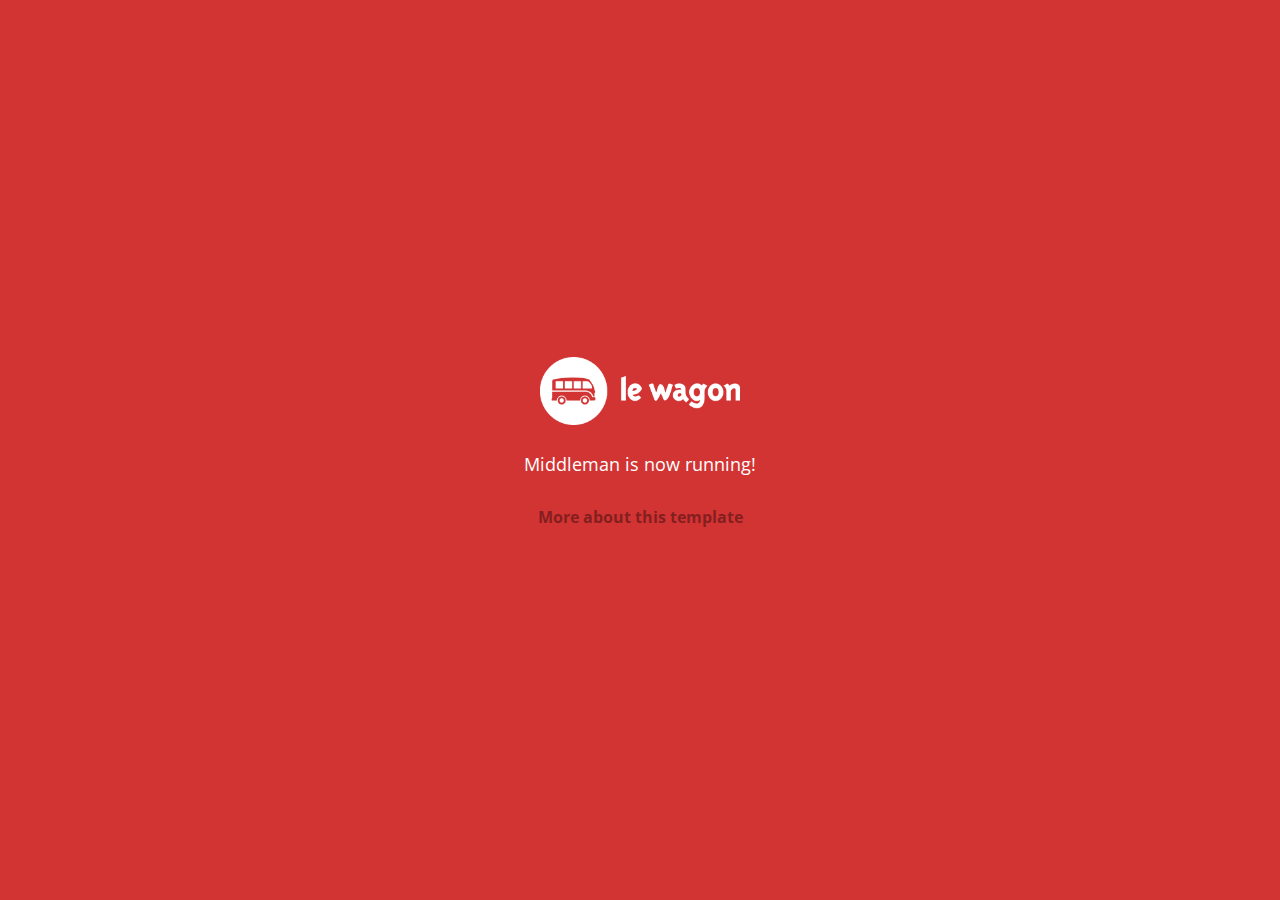
==== index.html @ 6e10e958 "Automated commit at 2018-04-30 09:34:14 UTC by middleman-deploy 2.0.0-alpha" ====
<!doctype html>
<html>
  <head>
    <meta charset="utf-8">
    <meta http-equiv="x-ua-compatible" content="ie=edge">
    <meta name="viewport"
          content="width=device-width, initial-scale=1, shrink-to-fit=no">
    <!-- Use the title from a page's frontmatter if it has one -->
    <title>Le Wagon - Middleman</title>
    <link href="stylesheets/application-3c48b980.css" rel="stylesheet" />
    <script src="javascripts/application-93de88c9.js"></script>
    <link href="images/favicon-f15af148.png" rel="icon" type="image/png" />
  </head>
  <body>
    <div id="home">
  <div class="home-content">
    <img src="images/logo-acc9c0ec.png" width="200" alt="Logo" />
    <p>
      Middleman is now running!
    </p>
    <p class="about">
      <a href="about.html">More about this template</a>
    </p>
  </div>
</div>

  </body>
</html>
---- stylesheets/application-3c48b980.css ----
@import url("https://fonts.googleapis.com/css?family=Open+Sans:400,300,700|Raleway:400,100,300,700,500");/*!
 * Bootstrap v3.3.7 (http://getbootstrap.com)
 * Copyright 2011-2016 Twitter, Inc.
 * Licensed under MIT (https://github.com/twbs/bootstrap/blob/master/LICENSE)
 *//*! normalize.css v3.0.3 | MIT License | github.com/necolas/normalize.css */html{font-family:sans-serif;-ms-text-size-adjust:100%;-webkit-text-size-adjust:100%}body{margin:0}article,aside,details,figcaption,figure,footer,header,hgroup,main,menu,nav,section,summary{display:block}audio,canvas,progress,video{display:inline-block;vertical-align:baseline}audio:not([controls]){display:none;height:0}[hidden],template{display:none}a{background-color:transparent}a:active,a:hover{outline:0}abbr[title]{border-bottom:1px dotted}b,strong{font-weight:bold}dfn{font-style:italic}h1{font-size:2em;margin:0.67em 0}mark{background:#ff0;color:#000}small{font-size:80%}sub,sup{font-size:75%;line-height:0;position:relative;vertical-align:baseline}sup{top:-0.5em}sub{bottom:-0.25em}img{border:0}svg:not(:root){overflow:hidden}figure{margin:1em 40px}hr{-webkit-box-sizing:content-box;box-sizing:content-box;height:0}pre{overflow:auto}code,kbd,pre,samp{font-family:monospace, monospace;font-size:1em}button,input,optgroup,select,textarea{color:inherit;font:inherit;margin:0}button{overflow:visible}button,select{text-transform:none}button,html input[type="button"],input[type="reset"],input[type="submit"]{-webkit-appearance:button;cursor:pointer}button[disabled],html input[disabled]{cursor:default}button::-moz-focus-inner,input::-moz-focus-inner{border:0;padding:0}input{line-height:normal}input[type="checkbox"],input[type="radio"]{-webkit-box-sizing:border-box;box-sizing:border-box;padding:0}input[type="number"]::-webkit-inner-spin-button,input[type="number"]::-webkit-outer-spin-button{height:auto}input[type="search"]{-webkit-appearance:textfield;-webkit-box-sizing:content-box;box-sizing:content-box}input[type="search"]::-webkit-search-cancel-button,input[type="search"]::-webkit-search-decoration{-webkit-appearance:none}fieldset{border:1px solid #c0c0c0;margin:0 2px;padding:0.35em 0.625em 0.75em}legend{border:0;padding:0}textarea{overflow:auto}optgroup{font-weight:bold}table{border-collapse:collapse;border-spacing:0}td,th{padding:0}/*! Source: https://github.com/h5bp/html5-boilerplate/blob/master/src/css/main.css */@media print{*,*:before,*:after{background:transparent !important;color:#000 !important;-webkit-box-shadow:none !important;box-shadow:none !important;text-shadow:none !important}a,a:visited{text-decoration:underline}a[href]:after{content:" (" attr(href) ")"}abbr[title]:after{content:" (" attr(title) ")"}a[href^="#"]:after,a[href^="javascript:"]:after{content:""}pre,blockquote{border:1px solid #999;page-break-inside:avoid}thead{display:table-header-group}tr,img{page-break-inside:avoid}img{max-width:100% !important}p,h2,h3{orphans:3;widows:3}h2,h3{page-break-after:avoid}.navbar{display:none}.btn>.caret,.dropup>.btn>.caret{border-top-color:#000 !important}.label{border:1px solid #000}.table{border-collapse:collapse !important}.table td,.table th{background-color:#fff !important}.table-bordered th,.table-bordered td{border:1px solid #ddd !important}}@font-face{font-family:'Glyphicons Halflings';src:url("../assets/bootstrap/glyphicons-halflings-regular-86b6f62b.eot");src:url("../assets/bootstrap/glyphicons-halflings-regular-86b6f62b.eot?#iefix") format("embedded-opentype"),url("../assets/bootstrap/glyphicons-halflings-regular-ca35b697.woff2") format("woff2"),url("../assets/bootstrap/glyphicons-halflings-regular-278e49a8.woff") format("woff"),url("../assets/bootstrap/glyphicons-halflings-regular-44bc1850.ttf") format("truetype"),url("../assets/bootstrap/glyphicons-halflings-regular-de51a849.svg#glyphicons_halflingsregular") format("svg")}.glyphicon{position:relative;top:1px;display:inline-block;font-family:'Glyphicons Halflings';font-style:normal;font-weight:normal;line-height:1;-webkit-font-smoothing:antialiased;-moz-osx-font-smoothing:grayscale}.glyphicon-asterisk:before{content:"\002a"}.glyphicon-plus:before{content:"\002b"}.glyphicon-euro:before,.glyphicon-eur:before{content:"\20ac"}.glyphicon-minus:before{content:"\2212"}.glyphicon-cloud:before{content:"\2601"}.glyphicon-envelope:before{content:"\2709"}.glyphicon-pencil:before{content:"\270f"}.glyphicon-glass:before{content:"\e001"}.glyphicon-music:before{content:"\e002"}.glyphicon-search:before{content:"\e003"}.glyphicon-heart:before{content:"\e005"}.glyphicon-star:before{content:"\e006"}.glyphicon-star-empty:before{content:"\e007"}.glyphicon-user:before{content:"\e008"}.glyphicon-film:before{content:"\e009"}.glyphicon-th-large:before{content:"\e010"}.glyphicon-th:before{content:"\e011"}.glyphicon-th-list:before{content:"\e012"}.glyphicon-ok:before{content:"\e013"}.glyphicon-remove:before{content:"\e014"}.glyphicon-zoom-in:before{content:"\e015"}.glyphicon-zoom-out:before{content:"\e016"}.glyphicon-off:before{content:"\e017"}.glyphicon-signal:before{content:"\e018"}.glyphicon-cog:before{content:"\e019"}.glyphicon-trash:before{content:"\e020"}.glyphicon-home:before{content:"\e021"}.glyphicon-file:before{content:"\e022"}.glyphicon-time:before{content:"\e023"}.glyphicon-road:before{content:"\e024"}.glyphicon-download-alt:before{content:"\e025"}.glyphicon-download:before{content:"\e026"}.glyphicon-upload:before{content:"\e027"}.glyphicon-inbox:before{content:"\e028"}.glyphicon-play-circle:before{content:"\e029"}.glyphicon-repeat:before{content:"\e030"}.glyphicon-refresh:before{content:"\e031"}.glyphicon-list-alt:before{content:"\e032"}.glyphicon-lock:before{content:"\e033"}.glyphicon-flag:before{content:"\e034"}.glyphicon-headphones:before{content:"\e035"}.glyphicon-volume-off:before{content:"\e036"}.glyphicon-volume-down:before{content:"\e037"}.glyphicon-volume-up:before{content:"\e038"}.glyphicon-qrcode:before{content:"\e039"}.glyphicon-barcode:before{content:"\e040"}.glyphicon-tag:before{content:"\e041"}.glyphicon-tags:before{content:"\e042"}.glyphicon-book:before{content:"\e043"}.glyphicon-bookmark:before{content:"\e044"}.glyphicon-print:before{content:"\e045"}.glyphicon-camera:before{content:"\e046"}.glyphicon-font:before{content:"\e047"}.glyphicon-bold:before{content:"\e048"}.glyphicon-italic:before{content:"\e049"}.glyphicon-text-height:before{content:"\e050"}.glyphicon-text-width:before{content:"\e051"}.glyphicon-align-left:before{content:"\e052"}.glyphicon-align-center:before{content:"\e053"}.glyphicon-align-right:before{content:"\e054"}.glyphicon-align-justify:before{content:"\e055"}.glyphicon-list:before{content:"\e056"}.glyphicon-indent-left:before{content:"\e057"}.glyphicon-indent-right:before{content:"\e058"}.glyphicon-facetime-video:before{content:"\e059"}.glyphicon-picture:before{content:"\e060"}.glyphicon-map-marker:before{content:"\e062"}.glyphicon-adjust:before{content:"\e063"}.glyphicon-tint:before{content:"\e064"}.glyphicon-edit:before{content:"\e065"}.glyphicon-share:before{content:"\e066"}.glyphicon-check:before{content:"\e067"}.glyphicon-move:before{content:"\e068"}.glyphicon-step-backward:before{content:"\e069"}.glyphicon-fast-backward:before{content:"\e070"}.glyphicon-backward:before{content:"\e071"}.glyphicon-play:before{content:"\e072"}.glyphicon-pause:before{content:"\e073"}.glyphicon-stop:before{content:"\e074"}.glyphicon-forward:before{content:"\e075"}.glyphicon-fast-forward:before{content:"\e076"}.glyphicon-step-forward:before{content:"\e077"}.glyphicon-eject:before{content:"\e078"}.glyphicon-chevron-left:before{content:"\e079"}.glyphicon-chevron-right:before{content:"\e080"}.glyphicon-plus-sign:before{content:"\e081"}.glyphicon-minus-sign:before{content:"\e082"}.glyphicon-remove-sign:before{content:"\e083"}.glyphicon-ok-sign:before{content:"\e084"}.glyphicon-question-sign:before{content:"\e085"}.glyphicon-info-sign:before{content:"\e086"}.glyphicon-screenshot:before{content:"\e087"}.glyphicon-remove-circle:before{content:"\e088"}.glyphicon-ok-circle:before{content:"\e089"}.glyphicon-ban-circle:before{content:"\e090"}.glyphicon-arrow-left:before{content:"\e091"}.glyphicon-arrow-right:before{content:"\e092"}.glyphicon-arrow-up:before{content:"\e093"}.glyphicon-arrow-down:before{content:"\e094"}.glyphicon-share-alt:before{content:"\e095"}.glyphicon-resize-full:before{content:"\e096"}.glyphicon-resize-small:before{content:"\e097"}.glyphicon-exclamation-sign:before{content:"\e101"}.glyphicon-gift:before{content:"\e102"}.glyphicon-leaf:before{content:"\e103"}.glyphicon-fire:before{content:"\e104"}.glyphicon-eye-open:before{content:"\e105"}.glyphicon-eye-close:before{content:"\e106"}.glyphicon-warning-sign:before{content:"\e107"}.glyphicon-plane:before{content:"\e108"}.glyphicon-calendar:before{content:"\e109"}.glyphicon-random:before{content:"\e110"}.glyphicon-comment:before{content:"\e111"}.glyphicon-magnet:before{content:"\e112"}.glyphicon-chevron-up:before{content:"\e113"}.glyphicon-chevron-down:before{content:"\e114"}.glyphicon-retweet:before{content:"\e115"}.glyphicon-shopping-cart:before{content:"\e116"}.glyphicon-folder-close:before{content:"\e117"}.glyphicon-folder-open:before{content:"\e118"}.glyphicon-resize-vertical:before{content:"\e119"}.glyphicon-resize-horizontal:before{content:"\e120"}.glyphicon-hdd:before{content:"\e121"}.glyphicon-bullhorn:before{content:"\e122"}.glyphicon-bell:before{content:"\e123"}.glyphicon-certificate:before{content:"\e124"}.glyphicon-thumbs-up:before{content:"\e125"}.glyphicon-thumbs-down:before{content:"\e126"}.glyphicon-hand-right:before{content:"\e127"}.glyphicon-hand-left:before{content:"\e128"}.glyphicon-hand-up:before{content:"\e129"}.glyphicon-hand-down:before{content:"\e130"}.glyphicon-circle-arrow-right:before{content:"\e131"}.glyphicon-circle-arrow-left:before{content:"\e132"}.glyphicon-circle-arrow-up:before{content:"\e133"}.glyphicon-circle-arrow-down:before{content:"\e134"}.glyphicon-globe:before{content:"\e135"}.glyphicon-wrench:before{content:"\e136"}.glyphicon-tasks:before{content:"\e137"}.glyphicon-filter:before{content:"\e138"}.glyphicon-briefcase:before{content:"\e139"}.glyphicon-fullscreen:before{content:"\e140"}.glyphicon-dashboard:before{content:"\e141"}.glyphicon-paperclip:before{content:"\e142"}.glyphicon-heart-empty:before{content:"\e143"}.glyphicon-link:before{content:"\e144"}.glyphicon-phone:before{content:"\e145"}.glyphicon-pushpin:before{content:"\e146"}.glyphicon-usd:before{content:"\e148"}.glyphicon-gbp:before{content:"\e149"}.glyphicon-sort:before{content:"\e150"}.glyphicon-sort-by-alphabet:before{content:"\e151"}.glyphicon-sort-by-alphabet-alt:before{content:"\e152"}.glyphicon-sort-by-order:before{content:"\e153"}.glyphicon-sort-by-order-alt:before{content:"\e154"}.glyphicon-sort-by-attributes:before{content:"\e155"}.glyphicon-sort-by-attributes-alt:before{content:"\e156"}.glyphicon-unchecked:before{content:"\e157"}.glyphicon-expand:before{content:"\e158"}.glyphicon-collapse-down:before{content:"\e159"}.glyphicon-collapse-up:before{content:"\e160"}.glyphicon-log-in:before{content:"\e161"}.glyphicon-flash:before{content:"\e162"}.glyphicon-log-out:before{content:"\e163"}.glyphicon-new-window:before{content:"\e164"}.glyphicon-record:before{content:"\e165"}.glyphicon-save:before{content:"\e166"}.glyphicon-open:before{content:"\e167"}.glyphicon-saved:before{content:"\e168"}.glyphicon-import:before{content:"\e169"}.glyphicon-export:before{content:"\e170"}.glyphicon-send:before{content:"\e171"}.glyphicon-floppy-disk:before{content:"\e172"}.glyphicon-floppy-saved:before{content:"\e173"}.glyphicon-floppy-remove:before{content:"\e174"}.glyphicon-floppy-save:before{content:"\e175"}.glyphicon-floppy-open:before{content:"\e176"}.glyphicon-credit-card:before{content:"\e177"}.glyphicon-transfer:before{content:"\e178"}.glyphicon-cutlery:before{content:"\e179"}.glyphicon-header:before{content:"\e180"}.glyphicon-compressed:before{content:"\e181"}.glyphicon-earphone:before{content:"\e182"}.glyphicon-phone-alt:before{content:"\e183"}.glyphicon-tower:before{content:"\e184"}.glyphicon-stats:before{content:"\e185"}.glyphicon-sd-video:before{content:"\e186"}.glyphicon-hd-video:before{content:"\e187"}.glyphicon-subtitles:before{content:"\e188"}.glyphicon-sound-stereo:before{content:"\e189"}.glyphicon-sound-dolby:before{content:"\e190"}.glyphicon-sound-5-1:before{content:"\e191"}.glyphicon-sound-6-1:before{content:"\e192"}.glyphicon-sound-7-1:before{content:"\e193"}.glyphicon-copyright-mark:before{content:"\e194"}.glyphicon-registration-mark:before{content:"\e195"}.glyphicon-cloud-download:before{content:"\e197"}.glyphicon-cloud-upload:before{content:"\e198"}.glyphicon-tree-conifer:before{content:"\e199"}.glyphicon-tree-deciduous:before{content:"\e200"}.glyphicon-cd:before{content:"\e201"}.glyphicon-save-file:before{content:"\e202"}.glyphicon-open-file:before{content:"\e203"}.glyphicon-level-up:before{content:"\e204"}.glyphicon-copy:before{content:"\e205"}.glyphicon-paste:before{content:"\e206"}.glyphicon-alert:before{content:"\e209"}.glyphicon-equalizer:before{content:"\e210"}.glyphicon-king:before{content:"\e211"}.glyphicon-queen:before{content:"\e212"}.glyphicon-pawn:before{content:"\e213"}.glyphicon-bishop:before{content:"\e214"}.glyphicon-knight:before{content:"\e215"}.glyphicon-baby-formula:before{content:"\e216"}.glyphicon-tent:before{content:"\26fa"}.glyphicon-blackboard:before{content:"\e218"}.glyphicon-bed:before{content:"\e219"}.glyphicon-apple:before{content:"\f8ff"}.glyphicon-erase:before{content:"\e221"}.glyphicon-hourglass:before{content:"\231b"}.glyphicon-lamp:before{content:"\e223"}.glyphicon-duplicate:before{content:"\e224"}.glyphicon-piggy-bank:before{content:"\e225"}.glyphicon-scissors:before{content:"\e226"}.glyphicon-bitcoin:before{content:"\e227"}.glyphicon-btc:before{content:"\e227"}.glyphicon-xbt:before{content:"\e227"}.glyphicon-yen:before{content:"\00a5"}.glyphicon-jpy:before{content:"\00a5"}.glyphicon-ruble:before{content:"\20bd"}.glyphicon-rub:before{content:"\20bd"}.glyphicon-scale:before{content:"\e230"}.glyphicon-ice-lolly:before{content:"\e231"}.glyphicon-ice-lolly-tasted:before{content:"\e232"}.glyphicon-education:before{content:"\e233"}.glyphicon-option-horizontal:before{content:"\e234"}.glyphicon-option-vertical:before{content:"\e235"}.glyphicon-menu-hamburger:before{content:"\e236"}.glyphicon-modal-window:before{content:"\e237"}.glyphicon-oil:before{content:"\e238"}.glyphicon-grain:before{content:"\e239"}.glyphicon-sunglasses:before{content:"\e240"}.glyphicon-text-size:before{content:"\e241"}.glyphicon-text-color:before{content:"\e242"}.glyphicon-text-background:before{content:"\e243"}.glyphicon-object-align-top:before{content:"\e244"}.glyphicon-object-align-bottom:before{content:"\e245"}.glyphicon-object-align-horizontal:before{content:"\e246"}.glyphicon-object-align-left:before{content:"\e247"}.glyphicon-object-align-vertical:before{content:"\e248"}.glyphicon-object-align-right:before{content:"\e249"}.glyphicon-triangle-right:before{content:"\e250"}.glyphicon-triangle-left:before{content:"\e251"}.glyphicon-triangle-bottom:before{content:"\e252"}.glyphicon-triangle-top:before{content:"\e253"}.glyphicon-console:before{content:"\e254"}.glyphicon-superscript:before{content:"\e255"}.glyphicon-subscript:before{content:"\e256"}.glyphicon-menu-left:before{content:"\e257"}.glyphicon-menu-right:before{content:"\e258"}.glyphicon-menu-down:before{content:"\e259"}.glyphicon-menu-up:before{content:"\e260"}*{-webkit-box-sizing:border-box;box-sizing:border-box}*:before,*:after{-webkit-box-sizing:border-box;box-sizing:border-box}html{font-size:10px;-webkit-tap-highlight-color:transparent}body{font-family:"Open Sans", "Helvetica", "sans-serif";font-size:18px;line-height:1.42857143;color:#333333;background-color:#F4F4F4}input,button,select,textarea{font-family:inherit;font-size:inherit;line-height:inherit}a{color:#469AE0;text-decoration:none}a:hover,a:focus{color:#1f74ba;text-decoration:underline}a:focus{outline:5px auto -webkit-focus-ring-color;outline-offset:-2px}figure{margin:0}img{vertical-align:middle}.img-responsive{display:block;max-width:100%;height:auto}.img-rounded{border-radius:2px}.img-thumbnail{padding:4px;line-height:1.42857143;background-color:#F4F4F4;border:1px solid #ddd;border-radius:2px;-webkit-transition:all 0.2s ease-in-out;transition:all 0.2s ease-in-out;display:inline-block;max-width:100%;height:auto}.img-circle{border-radius:50%}hr{margin-top:25px;margin-bottom:25px;border:0;border-top:1px solid #eeeeee}.sr-only{position:absolute;width:1px;height:1px;margin:-1px;padding:0;overflow:hidden;clip:rect(0, 0, 0, 0);border:0}.sr-only-focusable:active,.sr-only-focusable:focus{position:static;width:auto;height:auto;margin:0;overflow:visible;clip:auto}[role="button"]{cursor:pointer}h1,h2,h3,h4,h5,h6,.h1,.h2,.h3,.h4,.h5,.h6{font-family:"Raleway", "Helvetica", "sans-serif";font-weight:500;line-height:1.1;color:inherit}h1 small,h1 .small,h2 small,h2 .small,h3 small,h3 .small,h4 small,h4 .small,h5 small,h5 .small,h6 small,h6 .small,.h1 small,.h1 .small,.h2 small,.h2 .small,.h3 small,.h3 .small,.h4 small,.h4 .small,.h5 small,.h5 .small,.h6 small,.h6 .small{font-weight:normal;line-height:1;color:#777777}h1,.h1,h2,.h2,h3,.h3{margin-top:25px;margin-bottom:12.5px}h1 small,h1 .small,.h1 small,.h1 .small,h2 small,h2 .small,.h2 small,.h2 .small,h3 small,h3 .small,.h3 small,.h3 .small{font-size:65%}h4,.h4,h5,.h5,h6,.h6{margin-top:12.5px;margin-bottom:12.5px}h4 small,h4 .small,.h4 small,.h4 .small,h5 small,h5 .small,.h5 small,.h5 .small,h6 small,h6 .small,.h6 small,.h6 .small{font-size:75%}h1,.h1{font-size:46px}h2,.h2{font-size:38px}h3,.h3{font-size:31px}h4,.h4{font-size:23px}h5,.h5{font-size:18px}h6,.h6{font-size:16px}p{margin:0 0 12.5px}.lead{margin-bottom:25px;font-size:20px;font-weight:300;line-height:1.4}@media (min-width: 768px){.lead{font-size:27px}}small,.small{font-size:88%}mark,.mark{background-color:#fcf8e3;padding:.2em}.text-left{text-align:left}.text-right{text-align:right}.text-center{text-align:center}.text-justify{text-align:justify}.text-nowrap{white-space:nowrap}.text-lowercase{text-transform:lowercase}.text-uppercase,.initialism{text-transform:uppercase}.text-capitalize{text-transform:capitalize}.text-muted{color:#777777}.text-primary{color:#469AE0}a.text-primary:hover,a.text-primary:focus{color:#2381d0}.text-success{color:#3c763d}a.text-success:hover,a.text-success:focus{color:#2b542c}.text-info{color:#31708f}a.text-info:hover,a.text-info:focus{color:#245269}.text-warning{color:#8a6d3b}a.text-warning:hover,a.text-warning:focus{color:#66512c}.text-danger{color:#a94442}a.text-danger:hover,a.text-danger:focus{color:#843534}.bg-primary{color:#fff}.bg-primary{background-color:#469AE0}a.bg-primary:hover,a.bg-primary:focus{background-color:#2381d0}.bg-success{background-color:#dff0d8}a.bg-success:hover,a.bg-success:focus{background-color:#c1e2b3}.bg-info{background-color:#d9edf7}a.bg-info:hover,a.bg-info:focus{background-color:#afd9ee}.bg-warning{background-color:#fcf8e3}a.bg-warning:hover,a.bg-warning:focus{background-color:#f7ecb5}.bg-danger{background-color:#f2dede}a.bg-danger:hover,a.bg-danger:focus{background-color:#e4b9b9}.page-header{padding-bottom:11.5px;margin:50px 0 25px;border-bottom:1px solid #eeeeee}ul,ol{margin-top:0;margin-bottom:12.5px}ul ul,ul ol,ol ul,ol ol{margin-bottom:0}.list-unstyled{padding-left:0;list-style:none}.list-inline{padding-left:0;list-style:none;margin-left:-5px}.list-inline>li{display:inline-block;padding-left:5px;padding-right:5px}dl{margin-top:0;margin-bottom:25px}dt,dd{line-height:1.42857143}dt{font-weight:bold}dd{margin-left:0}.dl-horizontal dd:before,.dl-horizontal dd:after{content:" ";display:table}.dl-horizontal dd:after{clear:both}@media (min-width: 768px){.dl-horizontal dt{float:left;width:160px;clear:left;text-align:right;overflow:hidden;text-overflow:ellipsis;white-space:nowrap}.dl-horizontal dd{margin-left:180px}}abbr[title],abbr[data-original-title]{cursor:help;border-bottom:1px dotted #777777}.initialism{font-size:90%}blockquote{padding:12.5px 25px;margin:0 0 25px;font-size:22.5px;border-left:5px solid #eeeeee}blockquote p:last-child,blockquote ul:last-child,blockquote ol:last-child{margin-bottom:0}blockquote footer,blockquote small,blockquote .small{display:block;font-size:80%;line-height:1.42857143;color:#777777}blockquote footer:before,blockquote small:before,blockquote .small:before{content:'\2014 \00A0'}.blockquote-reverse,blockquote.pull-right{padding-right:15px;padding-left:0;border-right:5px solid #eeeeee;border-left:0;text-align:right}.blockquote-reverse footer:before,.blockquote-reverse small:before,.blockquote-reverse .small:before,blockquote.pull-right footer:before,blockquote.pull-right small:before,blockquote.pull-right .small:before{content:''}.blockquote-reverse footer:after,.blockquote-reverse small:after,.blockquote-reverse .small:after,blockquote.pull-right footer:after,blockquote.pull-right small:after,blockquote.pull-right .small:after{content:'\00A0 \2014'}address{margin-bottom:25px;font-style:normal;line-height:1.42857143}code,kbd,pre,samp{font-family:Menlo, Monaco, Consolas, "Courier New", monospace}code{padding:2px 4px;font-size:90%;color:#c7254e;background-color:#f9f2f4;border-radius:2px}kbd{padding:2px 4px;font-size:90%;color:#fff;background-color:#333;border-radius:2px;-webkit-box-shadow:inset 0 -1px 0 rgba(0,0,0,0.25);box-shadow:inset 0 -1px 0 rgba(0,0,0,0.25)}kbd kbd{padding:0;font-size:100%;font-weight:bold;-webkit-box-shadow:none;box-shadow:none}pre{display:block;padding:12px;margin:0 0 12.5px;font-size:17px;line-height:1.42857143;word-break:break-all;word-wrap:break-word;color:#333333;background-color:#f5f5f5;border:1px solid #ccc;border-radius:2px}pre code{padding:0;font-size:inherit;color:inherit;white-space:pre-wrap;background-color:transparent;border-radius:0}.pre-scrollable{max-height:340px;overflow-y:scroll}.container{margin-right:auto;margin-left:auto;padding-left:15px;padding-right:15px}.container:before,.container:after{content:" ";display:table}.container:after{clear:both}@media (min-width: 768px){.container{width:750px}}@media (min-width: 992px){.container{width:970px}}@media (min-width: 1200px){.container{width:1170px}}.container-fluid{margin-right:auto;margin-left:auto;padding-left:15px;padding-right:15px}.container-fluid:before,.container-fluid:after{content:" ";display:table}.container-fluid:after{clear:both}.row{margin-left:-15px;margin-right:-15px}.row:before,.row:after{content:" ";display:table}.row:after{clear:both}.col-xs-1,.col-sm-1,.col-md-1,.col-lg-1,.col-xs-2,.col-sm-2,.col-md-2,.col-lg-2,.col-xs-3,.col-sm-3,.col-md-3,.col-lg-3,.col-xs-4,.col-sm-4,.col-md-4,.col-lg-4,.col-xs-5,.col-sm-5,.col-md-5,.col-lg-5,.col-xs-6,.col-sm-6,.col-md-6,.col-lg-6,.col-xs-7,.col-sm-7,.col-md-7,.col-lg-7,.col-xs-8,.col-sm-8,.col-md-8,.col-lg-8,.col-xs-9,.col-sm-9,.col-md-9,.col-lg-9,.col-xs-10,.col-sm-10,.col-md-10,.col-lg-10,.col-xs-11,.col-sm-11,.col-md-11,.col-lg-11,.col-xs-12,.col-sm-12,.col-md-12,.col-lg-12{position:relative;min-height:1px;padding-left:15px;padding-right:15px}.col-xs-1,.col-xs-2,.col-xs-3,.col-xs-4,.col-xs-5,.col-xs-6,.col-xs-7,.col-xs-8,.col-xs-9,.col-xs-10,.col-xs-11,.col-xs-12{float:left}.col-xs-1{width:8.33333333%}.col-xs-2{width:16.66666667%}.col-xs-3{width:25%}.col-xs-4{width:33.33333333%}.col-xs-5{width:41.66666667%}.col-xs-6{width:50%}.col-xs-7{width:58.33333333%}.col-xs-8{width:66.66666667%}.col-xs-9{width:75%}.col-xs-10{width:83.33333333%}.col-xs-11{width:91.66666667%}.col-xs-12{width:100%}.col-xs-pull-0{right:auto}.col-xs-pull-1{right:8.33333333%}.col-xs-pull-2{right:16.66666667%}.col-xs-pull-3{right:25%}.col-xs-pull-4{right:33.33333333%}.col-xs-pull-5{right:41.66666667%}.col-xs-pull-6{right:50%}.col-xs-pull-7{right:58.33333333%}.col-xs-pull-8{right:66.66666667%}.col-xs-pull-9{right:75%}.col-xs-pull-10{right:83.33333333%}.col-xs-pull-11{right:91.66666667%}.col-xs-pull-12{right:100%}.col-xs-push-0{left:auto}.col-xs-push-1{left:8.33333333%}.col-xs-push-2{left:16.66666667%}.col-xs-push-3{left:25%}.col-xs-push-4{left:33.33333333%}.col-xs-push-5{left:41.66666667%}.col-xs-push-6{left:50%}.col-xs-push-7{left:58.33333333%}.col-xs-push-8{left:66.66666667%}.col-xs-push-9{left:75%}.col-xs-push-10{left:83.33333333%}.col-xs-push-11{left:91.66666667%}.col-xs-push-12{left:100%}.col-xs-offset-0{margin-left:0%}.col-xs-offset-1{margin-left:8.33333333%}.col-xs-offset-2{margin-left:16.66666667%}.col-xs-offset-3{margin-left:25%}.col-xs-offset-4{margin-left:33.33333333%}.col-xs-offset-5{margin-left:41.66666667%}.col-xs-offset-6{margin-left:50%}.col-xs-offset-7{margin-left:58.33333333%}.col-xs-offset-8{margin-left:66.66666667%}.col-xs-offset-9{margin-left:75%}.col-xs-offset-10{margin-left:83.33333333%}.col-xs-offset-11{margin-left:91.66666667%}.col-xs-offset-12{margin-left:100%}@media (min-width: 768px){.col-sm-1,.col-sm-2,.col-sm-3,.col-sm-4,.col-sm-5,.col-sm-6,.col-sm-7,.col-sm-8,.col-sm-9,.col-sm-10,.col-sm-11,.col-sm-12{float:left}.col-sm-1{width:8.33333333%}.col-sm-2{width:16.66666667%}.col-sm-3{width:25%}.col-sm-4{width:33.33333333%}.col-sm-5{width:41.66666667%}.col-sm-6{width:50%}.col-sm-7{width:58.33333333%}.col-sm-8{width:66.66666667%}.col-sm-9{width:75%}.col-sm-10{width:83.33333333%}.col-sm-11{width:91.66666667%}.col-sm-12{width:100%}.col-sm-pull-0{right:auto}.col-sm-pull-1{right:8.33333333%}.col-sm-pull-2{right:16.66666667%}.col-sm-pull-3{right:25%}.col-sm-pull-4{right:33.33333333%}.col-sm-pull-5{right:41.66666667%}.col-sm-pull-6{right:50%}.col-sm-pull-7{right:58.33333333%}.col-sm-pull-8{right:66.66666667%}.col-sm-pull-9{right:75%}.col-sm-pull-10{right:83.33333333%}.col-sm-pull-11{right:91.66666667%}.col-sm-pull-12{right:100%}.col-sm-push-0{left:auto}.col-sm-push-1{left:8.33333333%}.col-sm-push-2{left:16.66666667%}.col-sm-push-3{left:25%}.col-sm-push-4{left:33.33333333%}.col-sm-push-5{left:41.66666667%}.col-sm-push-6{left:50%}.col-sm-push-7{left:58.33333333%}.col-sm-push-8{left:66.66666667%}.col-sm-push-9{left:75%}.col-sm-push-10{left:83.33333333%}.col-sm-push-11{left:91.66666667%}.col-sm-push-12{left:100%}.col-sm-offset-0{margin-left:0%}.col-sm-offset-1{margin-left:8.33333333%}.col-sm-offset-2{margin-left:16.66666667%}.col-sm-offset-3{margin-left:25%}.col-sm-offset-4{margin-left:33.33333333%}.col-sm-offset-5{margin-left:41.66666667%}.col-sm-offset-6{margin-left:50%}.col-sm-offset-7{margin-left:58.33333333%}.col-sm-offset-8{margin-left:66.66666667%}.col-sm-offset-9{margin-left:75%}.col-sm-offset-10{margin-left:83.33333333%}.col-sm-offset-11{margin-left:91.66666667%}.col-sm-offset-12{margin-left:100%}}@media (min-width: 992px){.col-md-1,.col-md-2,.col-md-3,.col-md-4,.col-md-5,.col-md-6,.col-md-7,.col-md-8,.col-md-9,.col-md-10,.col-md-11,.col-md-12{float:left}.col-md-1{width:8.33333333%}.col-md-2{width:16.66666667%}.col-md-3{width:25%}.col-md-4{width:33.33333333%}.col-md-5{width:41.66666667%}.col-md-6{width:50%}.col-md-7{width:58.33333333%}.col-md-8{width:66.66666667%}.col-md-9{width:75%}.col-md-10{width:83.33333333%}.col-md-11{width:91.66666667%}.col-md-12{width:100%}.col-md-pull-0{right:auto}.col-md-pull-1{right:8.33333333%}.col-md-pull-2{right:16.66666667%}.col-md-pull-3{right:25%}.col-md-pull-4{right:33.33333333%}.col-md-pull-5{right:41.66666667%}.col-md-pull-6{right:50%}.col-md-pull-7{right:58.33333333%}.col-md-pull-8{right:66.66666667%}.col-md-pull-9{right:75%}.col-md-pull-10{right:83.33333333%}.col-md-pull-11{right:91.66666667%}.col-md-pull-12{right:100%}.col-md-push-0{left:auto}.col-md-push-1{left:8.33333333%}.col-md-push-2{left:16.66666667%}.col-md-push-3{left:25%}.col-md-push-4{left:33.33333333%}.col-md-push-5{left:41.66666667%}.col-md-push-6{left:50%}.col-md-push-7{left:58.33333333%}.col-md-push-8{left:66.66666667%}.col-md-push-9{left:75%}.col-md-push-10{left:83.33333333%}.col-md-push-11{left:91.66666667%}.col-md-push-12{left:100%}.col-md-offset-0{margin-left:0%}.col-md-offset-1{margin-left:8.33333333%}.col-md-offset-2{margin-left:16.66666667%}.col-md-offset-3{margin-left:25%}.col-md-offset-4{margin-left:33.33333333%}.col-md-offset-5{margin-left:41.66666667%}.col-md-offset-6{margin-left:50%}.col-md-offset-7{margin-left:58.33333333%}.col-md-offset-8{margin-left:66.66666667%}.col-md-offset-9{margin-left:75%}.col-md-offset-10{margin-left:83.33333333%}.col-md-offset-11{margin-left:91.66666667%}.col-md-offset-12{margin-left:100%}}@media (min-width: 1200px){.col-lg-1,.col-lg-2,.col-lg-3,.col-lg-4,.col-lg-5,.col-lg-6,.col-lg-7,.col-lg-8,.col-lg-9,.col-lg-10,.col-lg-11,.col-lg-12{float:left}.col-lg-1{width:8.33333333%}.col-lg-2{width:16.66666667%}.col-lg-3{width:25%}.col-lg-4{width:33.33333333%}.col-lg-5{width:41.66666667%}.col-lg-6{width:50%}.col-lg-7{width:58.33333333%}.col-lg-8{width:66.66666667%}.col-lg-9{width:75%}.col-lg-10{width:83.33333333%}.col-lg-11{width:91.66666667%}.col-lg-12{width:100%}.col-lg-pull-0{right:auto}.col-lg-pull-1{right:8.33333333%}.col-lg-pull-2{right:16.66666667%}.col-lg-pull-3{right:25%}.col-lg-pull-4{right:33.33333333%}.col-lg-pull-5{right:41.66666667%}.col-lg-pull-6{right:50%}.col-lg-pull-7{right:58.33333333%}.col-lg-pull-8{right:66.66666667%}.col-lg-pull-9{right:75%}.col-lg-pull-10{right:83.33333333%}.col-lg-pull-11{right:91.66666667%}.col-lg-pull-12{right:100%}.col-lg-push-0{left:auto}.col-lg-push-1{left:8.33333333%}.col-lg-push-2{left:16.66666667%}.col-lg-push-3{left:25%}.col-lg-push-4{left:33.33333333%}.col-lg-push-5{left:41.66666667%}.col-lg-push-6{left:50%}.col-lg-push-7{left:58.33333333%}.col-lg-push-8{left:66.66666667%}.col-lg-push-9{left:75%}.col-lg-push-10{left:83.33333333%}.col-lg-push-11{left:91.66666667%}.col-lg-push-12{left:100%}.col-lg-offset-0{margin-left:0%}.col-lg-offset-1{margin-left:8.33333333%}.col-lg-offset-2{margin-left:16.66666667%}.col-lg-offset-3{margin-left:25%}.col-lg-offset-4{margin-left:33.33333333%}.col-lg-offset-5{margin-left:41.66666667%}.col-lg-offset-6{margin-left:50%}.col-lg-offset-7{margin-left:58.33333333%}.col-lg-offset-8{margin-left:66.66666667%}.col-lg-offset-9{margin-left:75%}.col-lg-offset-10{margin-left:83.33333333%}.col-lg-offset-11{margin-left:91.66666667%}.col-lg-offset-12{margin-left:100%}}table{background-color:transparent}caption{padding-top:8px;padding-bottom:8px;color:#777777;text-align:left}th{text-align:left}.table{width:100%;max-width:100%;margin-bottom:25px}.table>thead>tr>th,.table>thead>tr>td,.table>tbody>tr>th,.table>tbody>tr>td,.table>tfoot>tr>th,.table>tfoot>tr>td{padding:8px;line-height:1.42857143;vertical-align:top;border-top:1px solid #ddd}.table>thead>tr>th{vertical-align:bottom;border-bottom:2px solid #ddd}.table>caption+thead>tr:first-child>th,.table>caption+thead>tr:first-child>td,.table>colgroup+thead>tr:first-child>th,.table>colgroup+thead>tr:first-child>td,.table>thead:first-child>tr:first-child>th,.table>thead:first-child>tr:first-child>td{border-top:0}.table>tbody+tbody{border-top:2px solid #ddd}.table .table{background-color:#F4F4F4}.table-condensed>thead>tr>th,.table-condensed>thead>tr>td,.table-condensed>tbody>tr>th,.table-condensed>tbody>tr>td,.table-condensed>tfoot>tr>th,.table-condensed>tfoot>tr>td{padding:5px}.table-bordered{border:1px solid #ddd}.table-bordered>thead>tr>th,.table-bordered>thead>tr>td,.table-bordered>tbody>tr>th,.table-bordered>tbody>tr>td,.table-bordered>tfoot>tr>th,.table-bordered>tfoot>tr>td{border:1px solid #ddd}.table-bordered>thead>tr>th,.table-bordered>thead>tr>td{border-bottom-width:2px}.table-striped>tbody>tr:nth-of-type(odd){background-color:#f9f9f9}.table-hover>tbody>tr:hover{background-color:#f5f5f5}table col[class*="col-"]{position:static;float:none;display:table-column}table td[class*="col-"],table th[class*="col-"]{position:static;float:none;display:table-cell}.table>thead>tr>td.active,.table>thead>tr>th.active,.table>thead>tr.active>td,.table>thead>tr.active>th,.table>tbody>tr>td.active,.table>tbody>tr>th.active,.table>tbody>tr.active>td,.table>tbody>tr.active>th,.table>tfoot>tr>td.active,.table>tfoot>tr>th.active,.table>tfoot>tr.active>td,.table>tfoot>tr.active>th{background-color:#f5f5f5}.table-hover>tbody>tr>td.active:hover,.table-hover>tbody>tr>th.active:hover,.table-hover>tbody>tr.active:hover>td,.table-hover>tbody>tr:hover>.active,.table-hover>tbody>tr.active:hover>th{background-color:#e8e8e8}.table>thead>tr>td.success,.table>thead>tr>th.success,.table>thead>tr.success>td,.table>thead>tr.success>th,.table>tbody>tr>td.success,.table>tbody>tr>th.success,.table>tbody>tr.success>td,.table>tbody>tr.success>th,.table>tfoot>tr>td.success,.table>tfoot>tr>th.success,.table>tfoot>tr.success>td,.table>tfoot>tr.success>th{background-color:#dff0d8}.table-hover>tbody>tr>td.success:hover,.table-hover>tbody>tr>th.success:hover,.table-hover>tbody>tr.success:hover>td,.table-hover>tbody>tr:hover>.success,.table-hover>tbody>tr.success:hover>th{background-color:#d0e9c6}.table>thead>tr>td.info,.table>thead>tr>th.info,.table>thead>tr.info>td,.table>thead>tr.info>th,.table>tbody>tr>td.info,.table>tbody>tr>th.info,.table>tbody>tr.info>td,.table>tbody>tr.info>th,.table>tfoot>tr>td.info,.table>tfoot>tr>th.info,.table>tfoot>tr.info>td,.table>tfoot>tr.info>th{background-color:#d9edf7}.table-hover>tbody>tr>td.info:hover,.table-hover>tbody>tr>th.info:hover,.table-hover>tbody>tr.info:hover>td,.table-hover>tbody>tr:hover>.info,.table-hover>tbody>tr.info:hover>th{background-color:#c4e3f3}.table>thead>tr>td.warning,.table>thead>tr>th.warning,.table>thead>tr.warning>td,.table>thead>tr.warning>th,.table>tbody>tr>td.warning,.table>tbody>tr>th.warning,.table>tbody>tr.warning>td,.table>tbody>tr.warning>th,.table>tfoot>tr>td.warning,.table>tfoot>tr>th.warning,.table>tfoot>tr.warning>td,.table>tfoot>tr.warning>th{background-color:#fcf8e3}.table-hover>tbody>tr>td.warning:hover,.table-hover>tbody>tr>th.warning:hover,.table-hover>tbody>tr.warning:hover>td,.table-hover>tbody>tr:hover>.warning,.table-hover>tbody>tr.warning:hover>th{background-color:#faf2cc}.table>thead>tr>td.danger,.table>thead>tr>th.danger,.table>thead>tr.danger>td,.table>thead>tr.danger>th,.table>tbody>tr>td.danger,.table>tbody>tr>th.danger,.table>tbody>tr.danger>td,.table>tbody>tr.danger>th,.table>tfoot>tr>td.danger,.table>tfoot>tr>th.danger,.table>tfoot>tr.danger>td,.table>tfoot>tr.danger>th{background-color:#f2dede}.table-hover>tbody>tr>td.danger:hover,.table-hover>tbody>tr>th.danger:hover,.table-hover>tbody>tr.danger:hover>td,.table-hover>tbody>tr:hover>.danger,.table-hover>tbody>tr.danger:hover>th{background-color:#ebcccc}.table-responsive{overflow-x:auto;min-height:0.01%}@media screen and (max-width: 767px){.table-responsive{width:100%;margin-bottom:18.75px;overflow-y:hidden;-ms-overflow-style:-ms-autohiding-scrollbar;border:1px solid #ddd}.table-responsive>.table{margin-bottom:0}.table-responsive>.table>thead>tr>th,.table-responsive>.table>thead>tr>td,.table-responsive>.table>tbody>tr>th,.table-responsive>.table>tbody>tr>td,.table-responsive>.table>tfoot>tr>th,.table-responsive>.table>tfoot>tr>td{white-space:nowrap}.table-responsive>.table-bordered{border:0}.table-responsive>.table-bordered>thead>tr>th:first-child,.table-responsive>.table-bordered>thead>tr>td:first-child,.table-responsive>.table-bordered>tbody>tr>th:first-child,.table-responsive>.table-bordered>tbody>tr>td:first-child,.table-responsive>.table-bordered>tfoot>tr>th:first-child,.table-responsive>.table-bordered>tfoot>tr>td:first-child{border-left:0}.table-responsive>.table-bordered>thead>tr>th:last-child,.table-responsive>.table-bordered>thead>tr>td:last-child,.table-responsive>.table-bordered>tbody>tr>th:last-child,.table-responsive>.table-bordered>tbody>tr>td:last-child,.table-responsive>.table-bordered>tfoot>tr>th:last-child,.table-responsive>.table-bordered>tfoot>tr>td:last-child{border-right:0}.table-responsive>.table-bordered>tbody>tr:last-child>th,.table-responsive>.table-bordered>tbody>tr:last-child>td,.table-responsive>.table-bordered>tfoot>tr:last-child>th,.table-responsive>.table-bordered>tfoot>tr:last-child>td{border-bottom:0}}fieldset{padding:0;margin:0;border:0;min-width:0}legend{display:block;width:100%;padding:0;margin-bottom:25px;font-size:27px;line-height:inherit;color:#333333;border:0;border-bottom:1px solid #e5e5e5}label{display:inline-block;max-width:100%;margin-bottom:5px;font-weight:bold}input[type="search"]{-webkit-box-sizing:border-box;box-sizing:border-box}input[type="radio"],input[type="checkbox"]{margin:4px 0 0;margin-top:1px \9;line-height:normal}input[type="file"]{display:block}input[type="range"]{display:block;width:100%}select[multiple],select[size]{height:auto}input[type="file"]:focus,input[type="radio"]:focus,input[type="checkbox"]:focus{outline:5px auto -webkit-focus-ring-color;outline-offset:-2px}output{display:block;padding-top:7px;font-size:18px;line-height:1.42857143;color:#000000}.form-control{display:block;width:100%;height:39px;padding:6px 12px;font-size:18px;line-height:1.42857143;color:#000000;background-color:#fff;background-image:none;border:1px solid #ccc;border-radius:2px;-webkit-box-shadow:inset 0 1px 1px rgba(0,0,0,0.075);box-shadow:inset 0 1px 1px rgba(0,0,0,0.075);-webkit-transition:border-color ease-in-out 0.15s, box-shadow ease-in-out 0.15s;-webkit-transition:border-color ease-in-out 0.15s, -webkit-box-shadow ease-in-out 0.15s;transition:border-color ease-in-out 0.15s, -webkit-box-shadow ease-in-out 0.15s;transition:border-color ease-in-out 0.15s, box-shadow ease-in-out 0.15s;transition:border-color ease-in-out 0.15s, box-shadow ease-in-out 0.15s, -webkit-box-shadow ease-in-out 0.15s}.form-control:focus{border-color:#66afe9;outline:0;-webkit-box-shadow:inset 0 1px 1px rgba(0,0,0,0.075),0 0 8px rgba(102,175,233,0.6);box-shadow:inset 0 1px 1px rgba(0,0,0,0.075),0 0 8px rgba(102,175,233,0.6)}.form-control::-moz-placeholder{color:#999;opacity:1}.form-control:-ms-input-placeholder{color:#999}.form-control::-webkit-input-placeholder{color:#999}.form-control::-ms-expand{border:0;background-color:transparent}.form-control[disabled],.form-control[readonly],fieldset[disabled] .form-control{background-color:#eeeeee;opacity:1}.form-control[disabled],fieldset[disabled] .form-control{cursor:not-allowed}textarea.form-control{height:auto}input[type="search"]{-webkit-appearance:none}@media screen and (-webkit-min-device-pixel-ratio: 0){input[type="date"].form-control,input[type="time"].form-control,input[type="datetime-local"].form-control,input[type="month"].form-control{line-height:39px}input[type="date"].input-sm,.input-group-sm>input[type="date"].form-control,.input-group-sm>input[type="date"].input-group-addon,.input-group-sm>.input-group-btn>input[type="date"].btn,.input-group-sm input[type="date"],input[type="time"].input-sm,.input-group-sm>input[type="time"].form-control,.input-group-sm>input[type="time"].input-group-addon,.input-group-sm>.input-group-btn>input[type="time"].btn,.input-group-sm input[type="time"],input[type="datetime-local"].input-sm,.input-group-sm>input[type="datetime-local"].form-control,.input-group-sm>input[type="datetime-local"].input-group-addon,.input-group-sm>.input-group-btn>input[type="datetime-local"].btn,.input-group-sm input[type="datetime-local"],input[type="month"].input-sm,.input-group-sm>input[type="month"].form-control,.input-group-sm>input[type="month"].input-group-addon,.input-group-sm>.input-group-btn>input[type="month"].btn,.input-group-sm input[type="month"]{line-height:36px}input[type="date"].input-lg,.input-group-lg>input[type="date"].form-control,.input-group-lg>input[type="date"].input-group-addon,.input-group-lg>.input-group-btn>input[type="date"].btn,.input-group-lg input[type="date"],input[type="time"].input-lg,.input-group-lg>input[type="time"].form-control,.input-group-lg>input[type="time"].input-group-addon,.input-group-lg>.input-group-btn>input[type="time"].btn,.input-group-lg input[type="time"],input[type="datetime-local"].input-lg,.input-group-lg>input[type="datetime-local"].form-control,.input-group-lg>input[type="datetime-local"].input-group-addon,.input-group-lg>.input-group-btn>input[type="datetime-local"].btn,.input-group-lg input[type="datetime-local"],input[type="month"].input-lg,.input-group-lg>input[type="month"].form-control,.input-group-lg>input[type="month"].input-group-addon,.input-group-lg>.input-group-btn>input[type="month"].btn,.input-group-lg input[type="month"]{line-height:53px}}.form-group{margin-bottom:15px}.radio,.checkbox{position:relative;display:block;margin-top:10px;margin-bottom:10px}.radio label,.checkbox label{min-height:25px;padding-left:20px;margin-bottom:0;font-weight:normal;cursor:pointer}.radio input[type="radio"],.radio-inline input[type="radio"],.checkbox input[type="checkbox"],.checkbox-inline input[type="checkbox"]{position:absolute;margin-left:-20px;margin-top:4px \9}.radio+.radio,.checkbox+.checkbox{margin-top:-5px}.radio-inline,.checkbox-inline{position:relative;display:inline-block;padding-left:20px;margin-bottom:0;vertical-align:middle;font-weight:normal;cursor:pointer}.radio-inline+.radio-inline,.checkbox-inline+.checkbox-inline{margin-top:0;margin-left:10px}input[type="radio"][disabled],input[type="radio"].disabled,fieldset[disabled] input[type="radio"],input[type="checkbox"][disabled],input[type="checkbox"].disabled,fieldset[disabled] input[type="checkbox"]{cursor:not-allowed}.radio-inline.disabled,fieldset[disabled] .radio-inline,.checkbox-inline.disabled,fieldset[disabled] .checkbox-inline{cursor:not-allowed}.radio.disabled label,fieldset[disabled] .radio label,.checkbox.disabled label,fieldset[disabled] .checkbox label{cursor:not-allowed}.form-control-static{padding-top:7px;padding-bottom:7px;margin-bottom:0;min-height:43px}.form-control-static.input-lg,.input-group-lg>.form-control-static.form-control,.input-group-lg>.form-control-static.input-group-addon,.input-group-lg>.input-group-btn>.form-control-static.btn,.form-control-static.input-sm,.input-group-sm>.form-control-static.form-control,.input-group-sm>.form-control-static.input-group-addon,.input-group-sm>.input-group-btn>.form-control-static.btn{padding-left:0;padding-right:0}.input-sm,.input-group-sm>.form-control,.input-group-sm>.input-group-addon,.input-group-sm>.input-group-btn>.btn{height:36px;padding:5px 10px;font-size:16px;line-height:1.5;border-radius:2px}select.input-sm,.input-group-sm>select.form-control,.input-group-sm>select.input-group-addon,.input-group-sm>.input-group-btn>select.btn{height:36px;line-height:36px}textarea.input-sm,.input-group-sm>textarea.form-control,.input-group-sm>textarea.input-group-addon,.input-group-sm>.input-group-btn>textarea.btn,select[multiple].input-sm,.input-group-sm>select[multiple].form-control,.input-group-sm>select[multiple].input-group-addon,.input-group-sm>.input-group-btn>select[multiple].btn{height:auto}.form-group-sm .form-control{height:36px;padding:5px 10px;font-size:16px;line-height:1.5;border-radius:2px}.form-group-sm select.form-control{height:36px;line-height:36px}.form-group-sm textarea.form-control,.form-group-sm select[multiple].form-control{height:auto}.form-group-sm .form-control-static{height:36px;min-height:41px;padding:6px 10px;font-size:16px;line-height:1.5}.input-lg,.input-group-lg>.form-control,.input-group-lg>.input-group-addon,.input-group-lg>.input-group-btn>.btn{height:53px;padding:10px 16px;font-size:23px;line-height:1.3333333;border-radius:2px}select.input-lg,.input-group-lg>select.form-control,.input-group-lg>select.input-group-addon,.input-group-lg>.input-group-btn>select.btn{height:53px;line-height:53px}textarea.input-lg,.input-group-lg>textarea.form-control,.input-group-lg>textarea.input-group-addon,.input-group-lg>.input-group-btn>textarea.btn,select[multiple].input-lg,.input-group-lg>select[multiple].form-control,.input-group-lg>select[multiple].input-group-addon,.input-group-lg>.input-group-btn>select[multiple].btn{height:auto}.form-group-lg .form-control{height:53px;padding:10px 16px;font-size:23px;line-height:1.3333333;border-radius:2px}.form-group-lg select.form-control{height:53px;line-height:53px}.form-group-lg textarea.form-control,.form-group-lg select[multiple].form-control{height:auto}.form-group-lg .form-control-static{height:53px;min-height:48px;padding:11px 16px;font-size:23px;line-height:1.3333333}.has-feedback{position:relative}.has-feedback .form-control{padding-right:48.75px}.form-control-feedback{position:absolute;top:0;right:0;z-index:2;display:block;width:39px;height:39px;line-height:39px;text-align:center;pointer-events:none}.input-lg+.form-control-feedback,.input-group-lg>.form-control+.form-control-feedback,.input-group-lg>.input-group-addon+.form-control-feedback,.input-group-lg>.input-group-btn>.btn+.form-control-feedback,.input-group-lg+.form-control-feedback,.form-group-lg .form-control+.form-control-feedback{width:53px;height:53px;line-height:53px}.input-sm+.form-control-feedback,.input-group-sm>.form-control+.form-control-feedback,.input-group-sm>.input-group-addon+.form-control-feedback,.input-group-sm>.input-group-btn>.btn+.form-control-feedback,.input-group-sm+.form-control-feedback,.form-group-sm .form-control+.form-control-feedback{width:36px;height:36px;line-height:36px}.has-success .help-block,.has-success .control-label,.has-success .radio,.has-success .checkbox,.has-success .radio-inline,.has-success .checkbox-inline,.has-success.radio label,.has-success.checkbox label,.has-success.radio-inline label,.has-success.checkbox-inline label{color:#3c763d}.has-success .form-control{border-color:#3c763d;-webkit-box-shadow:inset 0 1px 1px rgba(0,0,0,0.075);box-shadow:inset 0 1px 1px rgba(0,0,0,0.075)}.has-success .form-control:focus{border-color:#2b542c;-webkit-box-shadow:inset 0 1px 1px rgba(0,0,0,0.075),0 0 6px #67b168;box-shadow:inset 0 1px 1px rgba(0,0,0,0.075),0 0 6px #67b168}.has-success .input-group-addon{color:#3c763d;border-color:#3c763d;background-color:#dff0d8}.has-success .form-control-feedback{color:#3c763d}.has-warning .help-block,.has-warning .control-label,.has-warning .radio,.has-warning .checkbox,.has-warning .radio-inline,.has-warning .checkbox-inline,.has-warning.radio label,.has-warning.checkbox label,.has-warning.radio-inline label,.has-warning.checkbox-inline label{color:#8a6d3b}.has-warning .form-control{border-color:#8a6d3b;-webkit-box-shadow:inset 0 1px 1px rgba(0,0,0,0.075);box-shadow:inset 0 1px 1px rgba(0,0,0,0.075)}.has-warning .form-control:focus{border-color:#66512c;-webkit-box-shadow:inset 0 1px 1px rgba(0,0,0,0.075),0 0 6px #c0a16b;box-shadow:inset 0 1px 1px rgba(0,0,0,0.075),0 0 6px #c0a16b}.has-warning .input-group-addon{color:#8a6d3b;border-color:#8a6d3b;background-color:#fcf8e3}.has-warning .form-control-feedback{color:#8a6d3b}.has-error .help-block,.has-error .control-label,.has-error .radio,.has-error .checkbox,.has-error .radio-inline,.has-error .checkbox-inline,.has-error.radio label,.has-error.checkbox label,.has-error.radio-inline label,.has-error.checkbox-inline label{color:#a94442}.has-error .form-control{border-color:#a94442;-webkit-box-shadow:inset 0 1px 1px rgba(0,0,0,0.075);box-shadow:inset 0 1px 1px rgba(0,0,0,0.075)}.has-error .form-control:focus{border-color:#843534;-webkit-box-shadow:inset 0 1px 1px rgba(0,0,0,0.075),0 0 6px #ce8483;box-shadow:inset 0 1px 1px rgba(0,0,0,0.075),0 0 6px #ce8483}.has-error .input-group-addon{color:#a94442;border-color:#a94442;background-color:#f2dede}.has-error .form-control-feedback{color:#a94442}.has-feedback label ~ .form-control-feedback{top:30px}.has-feedback label.sr-only ~ .form-control-feedback{top:0}.help-block{display:block;margin-top:5px;margin-bottom:10px;color:#737373}@media (min-width: 768px){.form-inline .form-group{display:inline-block;margin-bottom:0;vertical-align:middle}.form-inline .form-control{display:inline-block;width:auto;vertical-align:middle}.form-inline .form-control-static{display:inline-block}.form-inline .input-group{display:inline-table;vertical-align:middle}.form-inline .input-group .input-group-addon,.form-inline .input-group .input-group-btn,.form-inline .input-group .form-control{width:auto}.form-inline .input-group>.form-control{width:100%}.form-inline .control-label{margin-bottom:0;vertical-align:middle}.form-inline .radio,.form-inline .checkbox{display:inline-block;margin-top:0;margin-bottom:0;vertical-align:middle}.form-inline .radio label,.form-inline .checkbox label{padding-left:0}.form-inline .radio input[type="radio"],.form-inline .checkbox input[type="checkbox"]{position:relative;margin-left:0}.form-inline .has-feedback .form-control-feedback{top:0}}.form-horizontal .radio,.form-horizontal .checkbox,.form-horizontal .radio-inline,.form-horizontal .checkbox-inline{margin-top:0;margin-bottom:0;padding-top:7px}.form-horizontal .radio,.form-horizontal .checkbox{min-height:32px}.form-horizontal .form-group{margin-left:-15px;margin-right:-15px}.form-horizontal .form-group:before,.form-horizontal .form-group:after{content:" ";display:table}.form-horizontal .form-group:after{clear:both}@media (min-width: 768px){.form-horizontal .control-label{text-align:right;margin-bottom:0;padding-top:7px}}.form-horizontal .has-feedback .form-control-feedback{right:15px}@media (min-width: 768px){.form-horizontal .form-group-lg .control-label{padding-top:11px;font-size:23px}}@media (min-width: 768px){.form-horizontal .form-group-sm .control-label{padding-top:6px;font-size:16px}}.btn{display:inline-block;margin-bottom:0;font-weight:normal;text-align:center;vertical-align:middle;-ms-touch-action:manipulation;touch-action:manipulation;cursor:pointer;background-image:none;border:1px solid transparent;white-space:nowrap;padding:6px 12px;font-size:18px;line-height:1.42857143;border-radius:2px;-webkit-user-select:none;-moz-user-select:none;-ms-user-select:none;user-select:none}.btn:focus,.btn.focus,.btn:active:focus,.btn:active.focus,.btn.active:focus,.btn.active.focus{outline:5px auto -webkit-focus-ring-color;outline-offset:-2px}.btn:hover,.btn:focus,.btn.focus{color:#333;text-decoration:none}.btn:active,.btn.active{outline:0;background-image:none;-webkit-box-shadow:inset 0 3px 5px rgba(0,0,0,0.125);box-shadow:inset 0 3px 5px rgba(0,0,0,0.125)}.btn.disabled,.btn[disabled],fieldset[disabled] .btn{cursor:not-allowed;opacity:0.65;filter:alpha(opacity=65);-webkit-box-shadow:none;box-shadow:none}a.btn.disabled,fieldset[disabled] a.btn{pointer-events:none}.btn-default{color:#333;background-color:#fff;border-color:#ccc}.btn-default:focus,.btn-default.focus{color:#333;background-color:#e6e6e6;border-color:#8c8c8c}.btn-default:hover{color:#333;background-color:#e6e6e6;border-color:#adadad}.btn-default:active,.btn-default.active,.open>.btn-default.dropdown-toggle{color:#333;background-color:#e6e6e6;border-color:#adadad}.btn-default:active:hover,.btn-default:active:focus,.btn-default:active.focus,.btn-default.active:hover,.btn-default.active:focus,.btn-default.active.focus,.open>.btn-default.dropdown-toggle:hover,.open>.btn-default.dropdown-toggle:focus,.open>.btn-default.dropdown-toggle.focus{color:#333;background-color:#d4d4d4;border-color:#8c8c8c}.btn-default:active,.btn-default.active,.open>.btn-default.dropdown-toggle{background-image:none}.btn-default.disabled:hover,.btn-default.disabled:focus,.btn-default.disabled.focus,.btn-default[disabled]:hover,.btn-default[disabled]:focus,.btn-default[disabled].focus,fieldset[disabled] .btn-default:hover,fieldset[disabled] .btn-default:focus,fieldset[disabled] .btn-default.focus{background-color:#fff;border-color:#ccc}.btn-default .badge{color:#fff;background-color:#333}.btn-primary{color:#fff;background-color:#469AE0;border-color:#308edc}.btn-primary:focus,.btn-primary.focus{color:#fff;background-color:#2381d0;border-color:#144b79}.btn-primary:hover{color:#fff;background-color:#2381d0;border-color:#1e6eb2}.btn-primary:active,.btn-primary.active,.open>.btn-primary.dropdown-toggle{color:#fff;background-color:#2381d0;border-color:#1e6eb2}.btn-primary:active:hover,.btn-primary:active:focus,.btn-primary:active.focus,.btn-primary.active:hover,.btn-primary.active:focus,.btn-primary.active.focus,.open>.btn-primary.dropdown-toggle:hover,.open>.btn-primary.dropdown-toggle:focus,.open>.btn-primary.dropdown-toggle.focus{color:#fff;background-color:#1e6eb2;border-color:#144b79}.btn-primary:active,.btn-primary.active,.open>.btn-primary.dropdown-toggle{background-image:none}.btn-primary.disabled:hover,.btn-primary.disabled:focus,.btn-primary.disabled.focus,.btn-primary[disabled]:hover,.btn-primary[disabled]:focus,.btn-primary[disabled].focus,fieldset[disabled] .btn-primary:hover,fieldset[disabled] .btn-primary:focus,fieldset[disabled] .btn-primary.focus{background-color:#469AE0;border-color:#308edc}.btn-primary .badge{color:#469AE0;background-color:#fff}.btn-success{color:#fff;background-color:#32B796;border-color:#2da386}.btn-success:focus,.btn-success.focus{color:#fff;background-color:#278f75;border-color:#113f34}.btn-success:hover{color:#fff;background-color:#278f75;border-color:#1f735e}.btn-success:active,.btn-success.active,.open>.btn-success.dropdown-toggle{color:#fff;background-color:#278f75;border-color:#1f735e}.btn-success:active:hover,.btn-success:active:focus,.btn-success:active.focus,.btn-success.active:hover,.btn-success.active:focus,.btn-success.active.focus,.open>.btn-success.dropdown-toggle:hover,.open>.btn-success.dropdown-toggle:focus,.open>.btn-success.dropdown-toggle.focus{color:#fff;background-color:#1f735e;border-color:#113f34}.btn-success:active,.btn-success.active,.open>.btn-success.dropdown-toggle{background-image:none}.btn-success.disabled:hover,.btn-success.disabled:focus,.btn-success.disabled.focus,.btn-success[disabled]:hover,.btn-success[disabled]:focus,.btn-success[disabled].focus,fieldset[disabled] .btn-success:hover,fieldset[disabled] .btn-success:focus,fieldset[disabled] .btn-success.focus{background-color:#32B796;border-color:#2da386}.btn-success .badge{color:#32B796;background-color:#fff}.btn-info{color:#fff;background-color:#FDB631;border-color:#fdad18}.btn-info:focus,.btn-info.focus{color:#fff;background-color:#f9a302;border-color:#946101}.btn-info:hover{color:#fff;background-color:#f9a302;border-color:#d58c02}.btn-info:active,.btn-info.active,.open>.btn-info.dropdown-toggle{color:#fff;background-color:#f9a302;border-color:#d58c02}.btn-info:active:hover,.btn-info:active:focus,.btn-info:active.focus,.btn-info.active:hover,.btn-info.active:focus,.btn-info.active.focus,.open>.btn-info.dropdown-toggle:hover,.open>.btn-info.dropdown-toggle:focus,.open>.btn-info.dropdown-toggle.focus{color:#fff;background-color:#d58c02;border-color:#946101}.btn-info:active,.btn-info.active,.open>.btn-info.dropdown-toggle{background-image:none}.btn-info.disabled:hover,.btn-info.disabled:focus,.btn-info.disabled.focus,.btn-info[disabled]:hover,.btn-info[disabled]:focus,.btn-info[disabled].focus,fieldset[disabled] .btn-info:hover,fieldset[disabled] .btn-info:focus,fieldset[disabled] .btn-info.focus{background-color:#FDB631;border-color:#fdad18}.btn-info .badge{color:#FDB631;background-color:#fff}.btn-warning{color:#fff;background-color:#E67E22;border-color:#d67118}.btn-warning:focus,.btn-warning.focus{color:#fff;background-color:#bf6516;border-color:#64350b}.btn-warning:hover{color:#fff;background-color:#bf6516;border-color:#9f5412}.btn-warning:active,.btn-warning.active,.open>.btn-warning.dropdown-toggle{color:#fff;background-color:#bf6516;border-color:#9f5412}.btn-warning:active:hover,.btn-warning:active:focus,.btn-warning:active.focus,.btn-warning.active:hover,.btn-warning.active:focus,.btn-warning.active.focus,.open>.btn-warning.dropdown-toggle:hover,.open>.btn-warning.dropdown-toggle:focus,.open>.btn-warning.dropdown-toggle.focus{color:#fff;background-color:#9f5412;border-color:#64350b}.btn-warning:active,.btn-warning.active,.open>.btn-warning.dropdown-toggle{background-image:none}.btn-warning.disabled:hover,.btn-warning.disabled:focus,.btn-warning.disabled.focus,.btn-warning[disabled]:hover,.btn-warning[disabled]:focus,.btn-warning[disabled].focus,fieldset[disabled] .btn-warning:hover,fieldset[disabled] .btn-warning:focus,fieldset[disabled] .btn-warning.focus{background-color:#E67E22;border-color:#d67118}.btn-warning .badge{color:#E67E22;background-color:#fff}.btn-danger{color:#fff;background-color:#EE5F5B;border-color:#ec4844}.btn-danger:focus,.btn-danger.focus{color:#fff;background-color:#e9322d;border-color:#9f1411}.btn-danger:hover{color:#fff;background-color:#e9322d;border-color:#dc1c17}.btn-danger:active,.btn-danger.active,.open>.btn-danger.dropdown-toggle{color:#fff;background-color:#e9322d;border-color:#dc1c17}.btn-danger:active:hover,.btn-danger:active:focus,.btn-danger:active.focus,.btn-danger.active:hover,.btn-danger.active:focus,.btn-danger.active.focus,.open>.btn-danger.dropdown-toggle:hover,.open>.btn-danger.dropdown-toggle:focus,.open>.btn-danger.dropdown-toggle.focus{color:#fff;background-color:#dc1c17;border-color:#9f1411}.btn-danger:active,.btn-danger.active,.open>.btn-danger.dropdown-toggle{background-image:none}.btn-danger.disabled:hover,.btn-danger.disabled:focus,.btn-danger.disabled.focus,.btn-danger[disabled]:hover,.btn-danger[disabled]:focus,.btn-danger[disabled].focus,fieldset[disabled] .btn-danger:hover,fieldset[disabled] .btn-danger:focus,fieldset[disabled] .btn-danger.focus{background-color:#EE5F5B;border-color:#ec4844}.btn-danger .badge{color:#EE5F5B;background-color:#fff}.btn-link{color:#469AE0;font-weight:normal;border-radius:0}.btn-link,.btn-link:active,.btn-link.active,.btn-link[disabled],fieldset[disabled] .btn-link{background-color:transparent;-webkit-box-shadow:none;box-shadow:none}.btn-link,.btn-link:hover,.btn-link:focus,.btn-link:active{border-color:transparent}.btn-link:hover,.btn-link:focus{color:#1f74ba;text-decoration:underline;background-color:transparent}.btn-link[disabled]:hover,.btn-link[disabled]:focus,fieldset[disabled] .btn-link:hover,fieldset[disabled] .btn-link:focus{color:#777777;text-decoration:none}.btn-lg,.btn-group-lg>.btn{padding:10px 16px;font-size:23px;line-height:1.3333333;border-radius:2px}.btn-sm,.btn-group-sm>.btn{padding:5px 10px;font-size:16px;line-height:1.5;border-radius:2px}.btn-xs,.btn-group-xs>.btn{padding:1px 5px;font-size:16px;line-height:1.5;border-radius:2px}.btn-block{display:block;width:100%}.btn-block+.btn-block{margin-top:5px}input[type="submit"].btn-block,input[type="reset"].btn-block,input[type="button"].btn-block{width:100%}.fade{opacity:0;-webkit-transition:opacity 0.15s linear;transition:opacity 0.15s linear}.fade.in{opacity:1}.collapse{display:none}.collapse.in{display:block}tr.collapse.in{display:table-row}tbody.collapse.in{display:table-row-group}.collapsing{position:relative;height:0;overflow:hidden;-webkit-transition-property:height, visibility;transition-property:height, visibility;-webkit-transition-duration:0.35s;transition-duration:0.35s;-webkit-transition-timing-function:ease;transition-timing-function:ease}.caret{display:inline-block;width:0;height:0;margin-left:2px;vertical-align:middle;border-top:4px dashed;border-top:4px solid \9;border-right:4px solid transparent;border-left:4px solid transparent}.dropup,.dropdown{position:relative}.dropdown-toggle:focus{outline:0}.dropdown-menu{position:absolute;top:100%;left:0;z-index:1000;display:none;float:left;min-width:160px;padding:5px 0;margin:2px 0 0;list-style:none;font-size:18px;text-align:left;background-color:#fff;border:1px solid #ccc;border:1px solid rgba(0,0,0,0.15);border-radius:2px;-webkit-box-shadow:0 6px 12px rgba(0,0,0,0.175);box-shadow:0 6px 12px rgba(0,0,0,0.175);background-clip:padding-box}.dropdown-menu.pull-right{right:0;left:auto}.dropdown-menu .divider{height:1px;margin:11.5px 0;overflow:hidden;background-color:#e5e5e5}.dropdown-menu>li>a{display:block;padding:3px 20px;clear:both;font-weight:normal;line-height:1.42857143;color:#333333;white-space:nowrap}.dropdown-menu>li>a:hover,.dropdown-menu>li>a:focus{text-decoration:none;color:#262626;background-color:#f5f5f5}.dropdown-menu>.active>a,.dropdown-menu>.active>a:hover,.dropdown-menu>.active>a:focus{color:#fff;text-decoration:none;outline:0;background-color:#469AE0}.dropdown-menu>.disabled>a,.dropdown-menu>.disabled>a:hover,.dropdown-menu>.disabled>a:focus{color:#777777}.dropdown-menu>.disabled>a:hover,.dropdown-menu>.disabled>a:focus{text-decoration:none;background-color:transparent;background-image:none;filter:progid:DXImageTransform.Microsoft.gradient(enabled = false);cursor:not-allowed}.open>.dropdown-menu{display:block}.open>a{outline:0}.dropdown-menu-right{left:auto;right:0}.dropdown-menu-left{left:0;right:auto}.dropdown-header{display:block;padding:3px 20px;font-size:16px;line-height:1.42857143;color:#777777;white-space:nowrap}.dropdown-backdrop{position:fixed;left:0;right:0;bottom:0;top:0;z-index:990}.pull-right>.dropdown-menu{right:0;left:auto}.dropup .caret,.navbar-fixed-bottom .dropdown .caret{border-top:0;border-bottom:4px dashed;border-bottom:4px solid \9;content:""}.dropup .dropdown-menu,.navbar-fixed-bottom .dropdown .dropdown-menu{top:auto;bottom:100%;margin-bottom:2px}@media (min-width: 768px){.navbar-right .dropdown-menu{right:0;left:auto}.navbar-right .dropdown-menu-left{left:0;right:auto}}.btn-group,.btn-group-vertical{position:relative;display:inline-block;vertical-align:middle}.btn-group>.btn,.btn-group-vertical>.btn{position:relative;float:left}.btn-group>.btn:hover,.btn-group>.btn:focus,.btn-group>.btn:active,.btn-group>.btn.active,.btn-group-vertical>.btn:hover,.btn-group-vertical>.btn:focus,.btn-group-vertical>.btn:active,.btn-group-vertical>.btn.active{z-index:2}.btn-group .btn+.btn,.btn-group .btn+.btn-group,.btn-group .btn-group+.btn,.btn-group .btn-group+.btn-group{margin-left:-1px}.btn-toolbar{margin-left:-5px}.btn-toolbar:before,.btn-toolbar:after{content:" ";display:table}.btn-toolbar:after{clear:both}.btn-toolbar .btn,.btn-toolbar .btn-group,.btn-toolbar .input-group{float:left}.btn-toolbar>.btn,.btn-toolbar>.btn-group,.btn-toolbar>.input-group{margin-left:5px}.btn-group>.btn:not(:first-child):not(:last-child):not(.dropdown-toggle){border-radius:0}.btn-group>.btn:first-child{margin-left:0}.btn-group>.btn:first-child:not(:last-child):not(.dropdown-toggle){border-bottom-right-radius:0;border-top-right-radius:0}.btn-group>.btn:last-child:not(:first-child),.btn-group>.dropdown-toggle:not(:first-child){border-bottom-left-radius:0;border-top-left-radius:0}.btn-group>.btn-group{float:left}.btn-group>.btn-group:not(:first-child):not(:last-child)>.btn{border-radius:0}.btn-group>.btn-group:first-child:not(:last-child)>.btn:last-child,.btn-group>.btn-group:first-child:not(:last-child)>.dropdown-toggle{border-bottom-right-radius:0;border-top-right-radius:0}.btn-group>.btn-group:last-child:not(:first-child)>.btn:first-child{border-bottom-left-radius:0;border-top-left-radius:0}.btn-group .dropdown-toggle:active,.btn-group.open .dropdown-toggle{outline:0}.btn-group>.btn+.dropdown-toggle{padding-left:8px;padding-right:8px}.btn-group>.btn-lg+.dropdown-toggle,.btn-group-lg.btn-group>.btn+.dropdown-toggle{padding-left:12px;padding-right:12px}.btn-group.open .dropdown-toggle{-webkit-box-shadow:inset 0 3px 5px rgba(0,0,0,0.125);box-shadow:inset 0 3px 5px rgba(0,0,0,0.125)}.btn-group.open .dropdown-toggle.btn-link{-webkit-box-shadow:none;box-shadow:none}.btn .caret{margin-left:0}.btn-lg .caret,.btn-group-lg>.btn .caret{border-width:5px 5px 0;border-bottom-width:0}.dropup .btn-lg .caret,.dropup .btn-group-lg>.btn .caret{border-width:0 5px 5px}.btn-group-vertical>.btn,.btn-group-vertical>.btn-group,.btn-group-vertical>.btn-group>.btn{display:block;float:none;width:100%;max-width:100%}.btn-group-vertical>.btn-group:before,.btn-group-vertical>.btn-group:after{content:" ";display:table}.btn-group-vertical>.btn-group:after{clear:both}.btn-group-vertical>.btn-group>.btn{float:none}.btn-group-vertical>.btn+.btn,.btn-group-vertical>.btn+.btn-group,.btn-group-vertical>.btn-group+.btn,.btn-group-vertical>.btn-group+.btn-group{margin-top:-1px;margin-left:0}.btn-group-vertical>.btn:not(:first-child):not(:last-child){border-radius:0}.btn-group-vertical>.btn:first-child:not(:last-child){border-top-right-radius:2px;border-top-left-radius:2px;border-bottom-right-radius:0;border-bottom-left-radius:0}.btn-group-vertical>.btn:last-child:not(:first-child){border-top-right-radius:0;border-top-left-radius:0;border-bottom-right-radius:2px;border-bottom-left-radius:2px}.btn-group-vertical>.btn-group:not(:first-child):not(:last-child)>.btn{border-radius:0}.btn-group-vertical>.btn-group:first-child:not(:last-child)>.btn:last-child,.btn-group-vertical>.btn-group:first-child:not(:last-child)>.dropdown-toggle{border-bottom-right-radius:0;border-bottom-left-radius:0}.btn-group-vertical>.btn-group:last-child:not(:first-child)>.btn:first-child{border-top-right-radius:0;border-top-left-radius:0}.btn-group-justified{display:table;width:100%;table-layout:fixed;border-collapse:separate}.btn-group-justified>.btn,.btn-group-justified>.btn-group{float:none;display:table-cell;width:1%}.btn-group-justified>.btn-group .btn{width:100%}.btn-group-justified>.btn-group .dropdown-menu{left:auto}[data-toggle="buttons"]>.btn input[type="radio"],[data-toggle="buttons"]>.btn input[type="checkbox"],[data-toggle="buttons"]>.btn-group>.btn input[type="radio"],[data-toggle="buttons"]>.btn-group>.btn input[type="checkbox"]{position:absolute;clip:rect(0, 0, 0, 0);pointer-events:none}.input-group{position:relative;display:table;border-collapse:separate}.input-group[class*="col-"]{float:none;padding-left:0;padding-right:0}.input-group .form-control{position:relative;z-index:2;float:left;width:100%;margin-bottom:0}.input-group .form-control:focus{z-index:3}.input-group-addon,.input-group-btn,.input-group .form-control{display:table-cell}.input-group-addon:not(:first-child):not(:last-child),.input-group-btn:not(:first-child):not(:last-child),.input-group .form-control:not(:first-child):not(:last-child){border-radius:0}.input-group-addon,.input-group-btn{width:1%;white-space:nowrap;vertical-align:middle}.input-group-addon{padding:6px 12px;font-size:18px;font-weight:normal;line-height:1;color:#000000;text-align:center;background-color:#eeeeee;border:1px solid #ccc;border-radius:2px}.input-group-addon.input-sm,.input-group-sm>.input-group-addon,.input-group-sm>.input-group-btn>.input-group-addon.btn{padding:5px 10px;font-size:16px;border-radius:2px}.input-group-addon.input-lg,.input-group-lg>.input-group-addon,.input-group-lg>.input-group-btn>.input-group-addon.btn{padding:10px 16px;font-size:23px;border-radius:2px}.input-group-addon input[type="radio"],.input-group-addon input[type="checkbox"]{margin-top:0}.input-group .form-control:first-child,.input-group-addon:first-child,.input-group-btn:first-child>.btn,.input-group-btn:first-child>.btn-group>.btn,.input-group-btn:first-child>.dropdown-toggle,.input-group-btn:last-child>.btn:not(:last-child):not(.dropdown-toggle),.input-group-btn:last-child>.btn-group:not(:last-child)>.btn{border-bottom-right-radius:0;border-top-right-radius:0}.input-group-addon:first-child{border-right:0}.input-group .form-control:last-child,.input-group-addon:last-child,.input-group-btn:last-child>.btn,.input-group-btn:last-child>.btn-group>.btn,.input-group-btn:last-child>.dropdown-toggle,.input-group-btn:first-child>.btn:not(:first-child),.input-group-btn:first-child>.btn-group:not(:first-child)>.btn{border-bottom-left-radius:0;border-top-left-radius:0}.input-group-addon:last-child{border-left:0}.input-group-btn{position:relative;font-size:0;white-space:nowrap}.input-group-btn>.btn{position:relative}.input-group-btn>.btn+.btn{margin-left:-1px}.input-group-btn>.btn:hover,.input-group-btn>.btn:focus,.input-group-btn>.btn:active{z-index:2}.input-group-btn:first-child>.btn,.input-group-btn:first-child>.btn-group{margin-right:-1px}.input-group-btn:last-child>.btn,.input-group-btn:last-child>.btn-group{z-index:2;margin-left:-1px}.nav{margin-bottom:0;padding-left:0;list-style:none}.nav:before,.nav:after{content:" ";display:table}.nav:after{clear:both}.nav>li{position:relative;display:block}.nav>li>a{position:relative;display:block;padding:10px 15px}.nav>li>a:hover,.nav>li>a:focus{text-decoration:none;background-color:#eeeeee}.nav>li.disabled>a{color:#777777}.nav>li.disabled>a:hover,.nav>li.disabled>a:focus{color:#777777;text-decoration:none;background-color:transparent;cursor:not-allowed}.nav .open>a,.nav .open>a:hover,.nav .open>a:focus{background-color:#eeeeee;border-color:#469AE0}.nav .nav-divider{height:1px;margin:11.5px 0;overflow:hidden;background-color:#e5e5e5}.nav>li>a>img{max-width:none}.nav-tabs{border-bottom:1px solid #ddd}.nav-tabs>li{float:left;margin-bottom:-1px}.nav-tabs>li>a{margin-right:2px;line-height:1.42857143;border:1px solid transparent;border-radius:2px 2px 0 0}.nav-tabs>li>a:hover{border-color:#eeeeee #eeeeee #ddd}.nav-tabs>li.active>a,.nav-tabs>li.active>a:hover,.nav-tabs>li.active>a:focus{color:#000000;background-color:#F4F4F4;border:1px solid #ddd;border-bottom-color:transparent;cursor:default}.nav-pills>li{float:left}.nav-pills>li>a{border-radius:2px}.nav-pills>li+li{margin-left:2px}.nav-pills>li.active>a,.nav-pills>li.active>a:hover,.nav-pills>li.active>a:focus{color:#fff;background-color:#469AE0}.nav-stacked>li{float:none}.nav-stacked>li+li{margin-top:2px;margin-left:0}.nav-justified,.nav-tabs.nav-justified{width:100%}.nav-justified>li,.nav-tabs.nav-justified>li{float:none}.nav-justified>li>a,.nav-tabs.nav-justified>li>a{text-align:center;margin-bottom:5px}.nav-justified>.dropdown .dropdown-menu{top:auto;left:auto}@media (min-width: 768px){.nav-justified>li,.nav-tabs.nav-justified>li{display:table-cell;width:1%}.nav-justified>li>a,.nav-tabs.nav-justified>li>a{margin-bottom:0}}.nav-tabs-justified,.nav-tabs.nav-justified{border-bottom:0}.nav-tabs-justified>li>a,.nav-tabs.nav-justified>li>a{margin-right:0;border-radius:2px}.nav-tabs-justified>.active>a,.nav-tabs.nav-justified>.active>a,.nav-tabs-justified>.active>a:hover,.nav-tabs.nav-justified>.active>a:hover,.nav-tabs-justified>.active>a:focus,.nav-tabs.nav-justified>.active>a:focus{border:1px solid #ddd}@media (min-width: 768px){.nav-tabs-justified>li>a,.nav-tabs.nav-justified>li>a{border-bottom:1px solid #ddd;border-radius:2px 2px 0 0}.nav-tabs-justified>.active>a,.nav-tabs.nav-justified>.active>a,.nav-tabs-justified>.active>a:hover,.nav-tabs.nav-justified>.active>a:hover,.nav-tabs-justified>.active>a:focus,.nav-tabs.nav-justified>.active>a:focus{border-bottom-color:#F4F4F4}}.tab-content>.tab-pane{display:none}.tab-content>.active{display:block}.nav-tabs .dropdown-menu{margin-top:-1px;border-top-right-radius:0;border-top-left-radius:0}.navbar{position:relative;min-height:50px;margin-bottom:25px;border:1px solid transparent}.navbar:before,.navbar:after{content:" ";display:table}.navbar:after{clear:both}@media (min-width: 768px){.navbar{border-radius:2px}}.navbar-header:before,.navbar-header:after{content:" ";display:table}.navbar-header:after{clear:both}@media (min-width: 768px){.navbar-header{float:left}}.navbar-collapse{overflow-x:visible;padding-right:15px;padding-left:15px;border-top:1px solid transparent;-webkit-box-shadow:inset 0 1px 0 rgba(255,255,255,0.1);box-shadow:inset 0 1px 0 rgba(255,255,255,0.1);-webkit-overflow-scrolling:touch}.navbar-collapse:before,.navbar-collapse:after{content:" ";display:table}.navbar-collapse:after{clear:both}.navbar-collapse.in{overflow-y:auto}@media (min-width: 768px){.navbar-collapse{width:auto;border-top:0;-webkit-box-shadow:none;box-shadow:none}.navbar-collapse.collapse{display:block !important;height:auto !important;padding-bottom:0;overflow:visible !important}.navbar-collapse.in{overflow-y:visible}.navbar-fixed-top .navbar-collapse,.navbar-static-top .navbar-collapse,.navbar-fixed-bottom .navbar-collapse{padding-left:0;padding-right:0}}.navbar-fixed-top .navbar-collapse,.navbar-fixed-bottom .navbar-collapse{max-height:340px}@media (max-device-width: 480px) and (orientation: landscape){.navbar-fixed-top .navbar-collapse,.navbar-fixed-bottom .navbar-collapse{max-height:200px}}.container>.navbar-header,.container>.navbar-collapse,.container-fluid>.navbar-header,.container-fluid>.navbar-collapse{margin-right:-15px;margin-left:-15px}@media (min-width: 768px){.container>.navbar-header,.container>.navbar-collapse,.container-fluid>.navbar-header,.container-fluid>.navbar-collapse{margin-right:0;margin-left:0}}.navbar-static-top{z-index:1000;border-width:0 0 1px}@media (min-width: 768px){.navbar-static-top{border-radius:0}}.navbar-fixed-top,.navbar-fixed-bottom{position:fixed;right:0;left:0;z-index:1030}@media (min-width: 768px){.navbar-fixed-top,.navbar-fixed-bottom{border-radius:0}}.navbar-fixed-top{top:0;border-width:0 0 1px}.navbar-fixed-bottom{bottom:0;margin-bottom:0;border-width:1px 0 0}.navbar-brand{float:left;padding:12.5px 15px;font-size:23px;line-height:25px;height:50px}.navbar-brand:hover,.navbar-brand:focus{text-decoration:none}.navbar-brand>img{display:block}@media (min-width: 768px){.navbar>.container .navbar-brand,.navbar>.container-fluid .navbar-brand{margin-left:-15px}}.navbar-toggle{position:relative;float:right;margin-right:15px;padding:9px 10px;margin-top:8px;margin-bottom:8px;background-color:transparent;background-image:none;border:1px solid transparent;border-radius:2px}.navbar-toggle:focus{outline:0}.navbar-toggle .icon-bar{display:block;width:22px;height:2px;border-radius:1px}.navbar-toggle .icon-bar+.icon-bar{margin-top:4px}@media (min-width: 768px){.navbar-toggle{display:none}}.navbar-nav{margin:6.25px -15px}.navbar-nav>li>a{padding-top:10px;padding-bottom:10px;line-height:25px}@media (max-width: 767px){.navbar-nav .open .dropdown-menu{position:static;float:none;width:auto;margin-top:0;background-color:transparent;border:0;-webkit-box-shadow:none;box-shadow:none}.navbar-nav .open .dropdown-menu>li>a,.navbar-nav .open .dropdown-menu .dropdown-header{padding:5px 15px 5px 25px}.navbar-nav .open .dropdown-menu>li>a{line-height:25px}.navbar-nav .open .dropdown-menu>li>a:hover,.navbar-nav .open .dropdown-menu>li>a:focus{background-image:none}}@media (min-width: 768px){.navbar-nav{float:left;margin:0}.navbar-nav>li{float:left}.navbar-nav>li>a{padding-top:12.5px;padding-bottom:12.5px}}.navbar-form{margin-left:-15px;margin-right:-15px;padding:10px 15px;border-top:1px solid transparent;border-bottom:1px solid transparent;-webkit-box-shadow:inset 0 1px 0 rgba(255,255,255,0.1),0 1px 0 rgba(255,255,255,0.1);box-shadow:inset 0 1px 0 rgba(255,255,255,0.1),0 1px 0 rgba(255,255,255,0.1);margin-top:5.5px;margin-bottom:5.5px}@media (min-width: 768px){.navbar-form .form-group{display:inline-block;margin-bottom:0;vertical-align:middle}.navbar-form .form-control{display:inline-block;width:auto;vertical-align:middle}.navbar-form .form-control-static{display:inline-block}.navbar-form .input-group{display:inline-table;vertical-align:middle}.navbar-form .input-group .input-group-addon,.navbar-form .input-group .input-group-btn,.navbar-form .input-group .form-control{width:auto}.navbar-form .input-group>.form-control{width:100%}.navbar-form .control-label{margin-bottom:0;vertical-align:middle}.navbar-form .radio,.navbar-form .checkbox{display:inline-block;margin-top:0;margin-bottom:0;vertical-align:middle}.navbar-form .radio label,.navbar-form .checkbox label{padding-left:0}.navbar-form .radio input[type="radio"],.navbar-form .checkbox input[type="checkbox"]{position:relative;margin-left:0}.navbar-form .has-feedback .form-control-feedback{top:0}}@media (max-width: 767px){.navbar-form .form-group{margin-bottom:5px}.navbar-form .form-group:last-child{margin-bottom:0}}@media (min-width: 768px){.navbar-form{width:auto;border:0;margin-left:0;margin-right:0;padding-top:0;padding-bottom:0;-webkit-box-shadow:none;box-shadow:none}}.navbar-nav>li>.dropdown-menu{margin-top:0;border-top-right-radius:0;border-top-left-radius:0}.navbar-fixed-bottom .navbar-nav>li>.dropdown-menu{margin-bottom:0;border-top-right-radius:2px;border-top-left-radius:2px;border-bottom-right-radius:0;border-bottom-left-radius:0}.navbar-btn{margin-top:5.5px;margin-bottom:5.5px}.navbar-btn.btn-sm,.btn-group-sm>.navbar-btn.btn{margin-top:7px;margin-bottom:7px}.navbar-btn.btn-xs,.btn-group-xs>.navbar-btn.btn{margin-top:14px;margin-bottom:14px}.navbar-text{margin-top:12.5px;margin-bottom:12.5px}@media (min-width: 768px){.navbar-text{float:left;margin-left:15px;margin-right:15px}}@media (min-width: 768px){.navbar-left{float:left !important}.navbar-right{float:right !important;margin-right:-15px}.navbar-right ~ .navbar-right{margin-right:0}}.navbar-default{background-color:#f8f8f8;border-color:#e7e7e7}.navbar-default .navbar-brand{color:#777}.navbar-default .navbar-brand:hover,.navbar-default .navbar-brand:focus{color:#5e5e5e;background-color:transparent}.navbar-default .navbar-text{color:#777}.navbar-default .navbar-nav>li>a{color:#777}.navbar-default .navbar-nav>li>a:hover,.navbar-default .navbar-nav>li>a:focus{color:#333;background-color:transparent}.navbar-default .navbar-nav>.active>a,.navbar-default .navbar-nav>.active>a:hover,.navbar-default .navbar-nav>.active>a:focus{color:#555;background-color:#e7e7e7}.navbar-default .navbar-nav>.disabled>a,.navbar-default .navbar-nav>.disabled>a:hover,.navbar-default .navbar-nav>.disabled>a:focus{color:#ccc;background-color:transparent}.navbar-default .navbar-toggle{border-color:#ddd}.navbar-default .navbar-toggle:hover,.navbar-default .navbar-toggle:focus{background-color:#ddd}.navbar-default .navbar-toggle .icon-bar{background-color:#888}.navbar-default .navbar-collapse,.navbar-default .navbar-form{border-color:#e7e7e7}.navbar-default .navbar-nav>.open>a,.navbar-default .navbar-nav>.open>a:hover,.navbar-default .navbar-nav>.open>a:focus{background-color:#e7e7e7;color:#555}@media (max-width: 767px){.navbar-default .navbar-nav .open .dropdown-menu>li>a{color:#777}.navbar-default .navbar-nav .open .dropdown-menu>li>a:hover,.navbar-default .navbar-nav .open .dropdown-menu>li>a:focus{color:#333;background-color:transparent}.navbar-default .navbar-nav .open .dropdown-menu>.active>a,.navbar-default .navbar-nav .open .dropdown-menu>.active>a:hover,.navbar-default .navbar-nav .open .dropdown-menu>.active>a:focus{color:#555;background-color:#e7e7e7}.navbar-default .navbar-nav .open .dropdown-menu>.disabled>a,.navbar-default .navbar-nav .open .dropdown-menu>.disabled>a:hover,.navbar-default .navbar-nav .open .dropdown-menu>.disabled>a:focus{color:#ccc;background-color:transparent}}.navbar-default .navbar-link{color:#777}.navbar-default .navbar-link:hover{color:#333}.navbar-default .btn-link{color:#777}.navbar-default .btn-link:hover,.navbar-default .btn-link:focus{color:#333}.navbar-default .btn-link[disabled]:hover,.navbar-default .btn-link[disabled]:focus,fieldset[disabled] .navbar-default .btn-link:hover,fieldset[disabled] .navbar-default .btn-link:focus{color:#ccc}.navbar-inverse{background-color:#222;border-color:#090909}.navbar-inverse .navbar-brand{color:#9d9d9d}.navbar-inverse .navbar-brand:hover,.navbar-inverse .navbar-brand:focus{color:#fff;background-color:transparent}.navbar-inverse .navbar-text{color:#9d9d9d}.navbar-inverse .navbar-nav>li>a{color:#9d9d9d}.navbar-inverse .navbar-nav>li>a:hover,.navbar-inverse .navbar-nav>li>a:focus{color:#fff;background-color:transparent}.navbar-inverse .navbar-nav>.active>a,.navbar-inverse .navbar-nav>.active>a:hover,.navbar-inverse .navbar-nav>.active>a:focus{color:#fff;background-color:#090909}.navbar-inverse .navbar-nav>.disabled>a,.navbar-inverse .navbar-nav>.disabled>a:hover,.navbar-inverse .navbar-nav>.disabled>a:focus{color:#444;background-color:transparent}.navbar-inverse .navbar-toggle{border-color:#333}.navbar-inverse .navbar-toggle:hover,.navbar-inverse .navbar-toggle:focus{background-color:#333}.navbar-inverse .navbar-toggle .icon-bar{background-color:#fff}.navbar-inverse .navbar-collapse,.navbar-inverse .navbar-form{border-color:#101010}.navbar-inverse .navbar-nav>.open>a,.navbar-inverse .navbar-nav>.open>a:hover,.navbar-inverse .navbar-nav>.open>a:focus{background-color:#090909;color:#fff}@media (max-width: 767px){.navbar-inverse .navbar-nav .open .dropdown-menu>.dropdown-header{border-color:#090909}.navbar-inverse .navbar-nav .open .dropdown-menu .divider{background-color:#090909}.navbar-inverse .navbar-nav .open .dropdown-menu>li>a{color:#9d9d9d}.navbar-inverse .navbar-nav .open .dropdown-menu>li>a:hover,.navbar-inverse .navbar-nav .open .dropdown-menu>li>a:focus{color:#fff;background-color:transparent}.navbar-inverse .navbar-nav .open .dropdown-menu>.active>a,.navbar-inverse .navbar-nav .open .dropdown-menu>.active>a:hover,.navbar-inverse .navbar-nav .open .dropdown-menu>.active>a:focus{color:#fff;background-color:#090909}.navbar-inverse .navbar-nav .open .dropdown-menu>.disabled>a,.navbar-inverse .navbar-nav .open .dropdown-menu>.disabled>a:hover,.navbar-inverse .navbar-nav .open .dropdown-menu>.disabled>a:focus{color:#444;background-color:transparent}}.navbar-inverse .navbar-link{color:#9d9d9d}.navbar-inverse .navbar-link:hover{color:#fff}.navbar-inverse .btn-link{color:#9d9d9d}.navbar-inverse .btn-link:hover,.navbar-inverse .btn-link:focus{color:#fff}.navbar-inverse .btn-link[disabled]:hover,.navbar-inverse .btn-link[disabled]:focus,fieldset[disabled] .navbar-inverse .btn-link:hover,fieldset[disabled] .navbar-inverse .btn-link:focus{color:#444}.breadcrumb{padding:8px 15px;margin-bottom:25px;list-style:none;background-color:#f5f5f5;border-radius:2px}.breadcrumb>li{display:inline-block}.breadcrumb>li+li:before{content:"/ ";padding:0 5px;color:#ccc}.breadcrumb>.active{color:#777777}.pagination{display:inline-block;padding-left:0;margin:25px 0;border-radius:2px}.pagination>li{display:inline}.pagination>li>a,.pagination>li>span{position:relative;float:left;padding:6px 12px;line-height:1.42857143;text-decoration:none;color:#469AE0;background-color:#fff;border:1px solid #ddd;margin-left:-1px}.pagination>li:first-child>a,.pagination>li:first-child>span{margin-left:0;border-bottom-left-radius:2px;border-top-left-radius:2px}.pagination>li:last-child>a,.pagination>li:last-child>span{border-bottom-right-radius:2px;border-top-right-radius:2px}.pagination>li>a:hover,.pagination>li>a:focus,.pagination>li>span:hover,.pagination>li>span:focus{z-index:2;color:#1f74ba;background-color:#eeeeee;border-color:#ddd}.pagination>.active>a,.pagination>.active>a:hover,.pagination>.active>a:focus,.pagination>.active>span,.pagination>.active>span:hover,.pagination>.active>span:focus{z-index:3;color:#fff;background-color:#469AE0;border-color:#469AE0;cursor:default}.pagination>.disabled>span,.pagination>.disabled>span:hover,.pagination>.disabled>span:focus,.pagination>.disabled>a,.pagination>.disabled>a:hover,.pagination>.disabled>a:focus{color:#777777;background-color:#fff;border-color:#ddd;cursor:not-allowed}.pagination-lg>li>a,.pagination-lg>li>span{padding:10px 16px;font-size:23px;line-height:1.3333333}.pagination-lg>li:first-child>a,.pagination-lg>li:first-child>span{border-bottom-left-radius:2px;border-top-left-radius:2px}.pagination-lg>li:last-child>a,.pagination-lg>li:last-child>span{border-bottom-right-radius:2px;border-top-right-radius:2px}.pagination-sm>li>a,.pagination-sm>li>span{padding:5px 10px;font-size:16px;line-height:1.5}.pagination-sm>li:first-child>a,.pagination-sm>li:first-child>span{border-bottom-left-radius:2px;border-top-left-radius:2px}.pagination-sm>li:last-child>a,.pagination-sm>li:last-child>span{border-bottom-right-radius:2px;border-top-right-radius:2px}.pager{padding-left:0;margin:25px 0;list-style:none;text-align:center}.pager:before,.pager:after{content:" ";display:table}.pager:after{clear:both}.pager li{display:inline}.pager li>a,.pager li>span{display:inline-block;padding:5px 14px;background-color:#fff;border:1px solid #ddd;border-radius:15px}.pager li>a:hover,.pager li>a:focus{text-decoration:none;background-color:#eeeeee}.pager .next>a,.pager .next>span{float:right}.pager .previous>a,.pager .previous>span{float:left}.pager .disabled>a,.pager .disabled>a:hover,.pager .disabled>a:focus,.pager .disabled>span{color:#777777;background-color:#fff;cursor:not-allowed}.label{display:inline;padding:.2em .6em .3em;font-size:75%;font-weight:bold;line-height:1;color:#fff;text-align:center;white-space:nowrap;vertical-align:baseline;border-radius:.25em}.label:empty{display:none}.btn .label{position:relative;top:-1px}a.label:hover,a.label:focus{color:#fff;text-decoration:none;cursor:pointer}.label-default{background-color:#777777}.label-default[href]:hover,.label-default[href]:focus{background-color:#5e5e5e}.label-primary{background-color:#469AE0}.label-primary[href]:hover,.label-primary[href]:focus{background-color:#2381d0}.label-success{background-color:#32B796}.label-success[href]:hover,.label-success[href]:focus{background-color:#278f75}.label-info{background-color:#FDB631}.label-info[href]:hover,.label-info[href]:focus{background-color:#f9a302}.label-warning{background-color:#E67E22}.label-warning[href]:hover,.label-warning[href]:focus{background-color:#bf6516}.label-danger{background-color:#EE5F5B}.label-danger[href]:hover,.label-danger[href]:focus{background-color:#e9322d}.badge{display:inline-block;min-width:10px;padding:3px 7px;font-size:16px;font-weight:bold;color:#fff;line-height:1;vertical-align:middle;white-space:nowrap;text-align:center;background-color:#777777;border-radius:10px}.badge:empty{display:none}.btn .badge{position:relative;top:-1px}.btn-xs .badge,.btn-group-xs>.btn .badge,.btn-group-xs>.btn .badge{top:0;padding:1px 5px}.list-group-item.active>.badge,.nav-pills>.active>a>.badge{color:#469AE0;background-color:#fff}.list-group-item>.badge{float:right}.list-group-item>.badge+.badge{margin-right:5px}.nav-pills>li>a>.badge{margin-left:3px}a.badge:hover,a.badge:focus{color:#fff;text-decoration:none;cursor:pointer}.jumbotron{padding-top:30px;padding-bottom:30px;margin-bottom:30px;color:inherit;background-color:#eeeeee}.jumbotron h1,.jumbotron .h1{color:inherit}.jumbotron p{margin-bottom:15px;font-size:27px;font-weight:200}.jumbotron>hr{border-top-color:#d5d5d5}.container .jumbotron,.container-fluid .jumbotron{border-radius:2px;padding-left:15px;padding-right:15px}.jumbotron .container{max-width:100%}@media screen and (min-width: 768px){.jumbotron{padding-top:48px;padding-bottom:48px}.container .jumbotron,.container-fluid .jumbotron{padding-left:60px;padding-right:60px}.jumbotron h1,.jumbotron .h1{font-size:81px}}.thumbnail{display:block;padding:4px;margin-bottom:25px;line-height:1.42857143;background-color:#F4F4F4;border:1px solid #ddd;border-radius:2px;-webkit-transition:border 0.2s ease-in-out;transition:border 0.2s ease-in-out}.thumbnail>img,.thumbnail a>img{display:block;max-width:100%;height:auto;margin-left:auto;margin-right:auto}.thumbnail .caption{padding:9px;color:#333333}a.thumbnail:hover,a.thumbnail:focus,a.thumbnail.active{border-color:#469AE0}.alert{padding:15px;margin-bottom:25px;border:1px solid transparent;border-radius:2px}.alert h4{margin-top:0;color:inherit}.alert .alert-link{font-weight:bold}.alert>p,.alert>ul{margin-bottom:0}.alert>p+p{margin-top:5px}.alert-dismissable,.alert-dismissible{padding-right:35px}.alert-dismissable .close,.alert-dismissible .close{position:relative;top:-2px;right:-21px;color:inherit}.alert-success{background-color:#dff0d8;border-color:#d6e9c6;color:#3c763d}.alert-success hr{border-top-color:#c9e2b3}.alert-success .alert-link{color:#2b542c}.alert-info{background-color:#d9edf7;border-color:#bce8f1;color:#31708f}.alert-info hr{border-top-color:#a6e1ec}.alert-info .alert-link{color:#245269}.alert-warning{background-color:#fcf8e3;border-color:#faebcc;color:#8a6d3b}.alert-warning hr{border-top-color:#f7e1b5}.alert-warning .alert-link{color:#66512c}.alert-danger{background-color:#f2dede;border-color:#ebccd1;color:#a94442}.alert-danger hr{border-top-color:#e4b9c0}.alert-danger .alert-link{color:#843534}@-webkit-keyframes progress-bar-stripes{from{background-position:40px 0}to{background-position:0 0}}@keyframes progress-bar-stripes{from{background-position:40px 0}to{background-position:0 0}}.progress{overflow:hidden;height:25px;margin-bottom:25px;background-color:#f5f5f5;border-radius:2px;-webkit-box-shadow:inset 0 1px 2px rgba(0,0,0,0.1);box-shadow:inset 0 1px 2px rgba(0,0,0,0.1)}.progress-bar{float:left;width:0%;height:100%;font-size:16px;line-height:25px;color:#fff;text-align:center;background-color:#469AE0;-webkit-box-shadow:inset 0 -1px 0 rgba(0,0,0,0.15);box-shadow:inset 0 -1px 0 rgba(0,0,0,0.15);-webkit-transition:width 0.6s ease;transition:width 0.6s ease}.progress-striped .progress-bar,.progress-bar-striped{background-image:linear-gradient(45deg, rgba(255,255,255,0.15) 25%, transparent 25%, transparent 50%, rgba(255,255,255,0.15) 50%, rgba(255,255,255,0.15) 75%, transparent 75%, transparent);background-size:40px 40px}.progress.active .progress-bar,.progress-bar.active{-webkit-animation:progress-bar-stripes 2s linear infinite;animation:progress-bar-stripes 2s linear infinite}.progress-bar-success{background-color:#32B796}.progress-striped .progress-bar-success{background-image:linear-gradient(45deg, rgba(255,255,255,0.15) 25%, transparent 25%, transparent 50%, rgba(255,255,255,0.15) 50%, rgba(255,255,255,0.15) 75%, transparent 75%, transparent)}.progress-bar-info{background-color:#FDB631}.progress-striped .progress-bar-info{background-image:linear-gradient(45deg, rgba(255,255,255,0.15) 25%, transparent 25%, transparent 50%, rgba(255,255,255,0.15) 50%, rgba(255,255,255,0.15) 75%, transparent 75%, transparent)}.progress-bar-warning{background-color:#E67E22}.progress-striped .progress-bar-warning{background-image:linear-gradient(45deg, rgba(255,255,255,0.15) 25%, transparent 25%, transparent 50%, rgba(255,255,255,0.15) 50%, rgba(255,255,255,0.15) 75%, transparent 75%, transparent)}.progress-bar-danger{background-color:#EE5F5B}.progress-striped .progress-bar-danger{background-image:linear-gradient(45deg, rgba(255,255,255,0.15) 25%, transparent 25%, transparent 50%, rgba(255,255,255,0.15) 50%, rgba(255,255,255,0.15) 75%, transparent 75%, transparent)}.media{margin-top:15px}.media:first-child{margin-top:0}.media,.media-body{zoom:1;overflow:hidden}.media-body{width:10000px}.media-object{display:block}.media-object.img-thumbnail{max-width:none}.media-right,.media>.pull-right{padding-left:10px}.media-left,.media>.pull-left{padding-right:10px}.media-left,.media-right,.media-body{display:table-cell;vertical-align:top}.media-middle{vertical-align:middle}.media-bottom{vertical-align:bottom}.media-heading{margin-top:0;margin-bottom:5px}.media-list{padding-left:0;list-style:none}.list-group{margin-bottom:20px;padding-left:0}.list-group-item{position:relative;display:block;padding:10px 15px;margin-bottom:-1px;background-color:#fff;border:1px solid #ddd}.list-group-item:first-child{border-top-right-radius:2px;border-top-left-radius:2px}.list-group-item:last-child{margin-bottom:0;border-bottom-right-radius:2px;border-bottom-left-radius:2px}a.list-group-item,button.list-group-item{color:#555}a.list-group-item .list-group-item-heading,button.list-group-item .list-group-item-heading{color:#333}a.list-group-item:hover,a.list-group-item:focus,button.list-group-item:hover,button.list-group-item:focus{text-decoration:none;color:#555;background-color:#f5f5f5}button.list-group-item{width:100%;text-align:left}.list-group-item.disabled,.list-group-item.disabled:hover,.list-group-item.disabled:focus{background-color:#eeeeee;color:#777777;cursor:not-allowed}.list-group-item.disabled .list-group-item-heading,.list-group-item.disabled:hover .list-group-item-heading,.list-group-item.disabled:focus .list-group-item-heading{color:inherit}.list-group-item.disabled .list-group-item-text,.list-group-item.disabled:hover .list-group-item-text,.list-group-item.disabled:focus .list-group-item-text{color:#777777}.list-group-item.active,.list-group-item.active:hover,.list-group-item.active:focus{z-index:2;color:#fff;background-color:#469AE0;border-color:#469AE0}.list-group-item.active .list-group-item-heading,.list-group-item.active .list-group-item-heading>small,.list-group-item.active .list-group-item-heading>.small,.list-group-item.active:hover .list-group-item-heading,.list-group-item.active:hover .list-group-item-heading>small,.list-group-item.active:hover .list-group-item-heading>.small,.list-group-item.active:focus .list-group-item-heading,.list-group-item.active:focus .list-group-item-heading>small,.list-group-item.active:focus .list-group-item-heading>.small{color:inherit}.list-group-item.active .list-group-item-text,.list-group-item.active:hover .list-group-item-text,.list-group-item.active:focus .list-group-item-text{color:#f5f9fd}.list-group-item-success{color:#3c763d;background-color:#dff0d8}a.list-group-item-success,button.list-group-item-success{color:#3c763d}a.list-group-item-success .list-group-item-heading,button.list-group-item-success .list-group-item-heading{color:inherit}a.list-group-item-success:hover,a.list-group-item-success:focus,button.list-group-item-success:hover,button.list-group-item-success:focus{color:#3c763d;background-color:#d0e9c6}a.list-group-item-success.active,a.list-group-item-success.active:hover,a.list-group-item-success.active:focus,button.list-group-item-success.active,button.list-group-item-success.active:hover,button.list-group-item-success.active:focus{color:#fff;background-color:#3c763d;border-color:#3c763d}.list-group-item-info{color:#31708f;background-color:#d9edf7}a.list-group-item-info,button.list-group-item-info{color:#31708f}a.list-group-item-info .list-group-item-heading,button.list-group-item-info .list-group-item-heading{color:inherit}a.list-group-item-info:hover,a.list-group-item-info:focus,button.list-group-item-info:hover,button.list-group-item-info:focus{color:#31708f;background-color:#c4e3f3}a.list-group-item-info.active,a.list-group-item-info.active:hover,a.list-group-item-info.active:focus,button.list-group-item-info.active,button.list-group-item-info.active:hover,button.list-group-item-info.active:focus{color:#fff;background-color:#31708f;border-color:#31708f}.list-group-item-warning{color:#8a6d3b;background-color:#fcf8e3}a.list-group-item-warning,button.list-group-item-warning{color:#8a6d3b}a.list-group-item-warning .list-group-item-heading,button.list-group-item-warning .list-group-item-heading{color:inherit}a.list-group-item-warning:hover,a.list-group-item-warning:focus,button.list-group-item-warning:hover,button.list-group-item-warning:focus{color:#8a6d3b;background-color:#faf2cc}a.list-group-item-warning.active,a.list-group-item-warning.active:hover,a.list-group-item-warning.active:focus,button.list-group-item-warning.active,button.list-group-item-warning.active:hover,button.list-group-item-warning.active:focus{color:#fff;background-color:#8a6d3b;border-color:#8a6d3b}.list-group-item-danger{color:#a94442;background-color:#f2dede}a.list-group-item-danger,button.list-group-item-danger{color:#a94442}a.list-group-item-danger .list-group-item-heading,button.list-group-item-danger .list-group-item-heading{color:inherit}a.list-group-item-danger:hover,a.list-group-item-danger:focus,button.list-group-item-danger:hover,button.list-group-item-danger:focus{color:#a94442;background-color:#ebcccc}a.list-group-item-danger.active,a.list-group-item-danger.active:hover,a.list-group-item-danger.active:focus,button.list-group-item-danger.active,button.list-group-item-danger.active:hover,button.list-group-item-danger.active:focus{color:#fff;background-color:#a94442;border-color:#a94442}.list-group-item-heading{margin-top:0;margin-bottom:5px}.list-group-item-text{margin-bottom:0;line-height:1.3}.panel{margin-bottom:25px;background-color:#fff;border:1px solid transparent;border-radius:2px;-webkit-box-shadow:0 1px 1px rgba(0,0,0,0.05);box-shadow:0 1px 1px rgba(0,0,0,0.05)}.panel-body{padding:15px}.panel-body:before,.panel-body:after{content:" ";display:table}.panel-body:after{clear:both}.panel-heading{padding:10px 15px;border-bottom:1px solid transparent;border-top-right-radius:1px;border-top-left-radius:1px}.panel-heading>.dropdown .dropdown-toggle{color:inherit}.panel-title{margin-top:0;margin-bottom:0;font-size:21px;color:inherit}.panel-title>a,.panel-title>small,.panel-title>.small,.panel-title>small>a,.panel-title>.small>a{color:inherit}.panel-footer{padding:10px 15px;background-color:#f5f5f5;border-top:1px solid #ddd;border-bottom-right-radius:1px;border-bottom-left-radius:1px}.panel>.list-group,.panel>.panel-collapse>.list-group{margin-bottom:0}.panel>.list-group .list-group-item,.panel>.panel-collapse>.list-group .list-group-item{border-width:1px 0;border-radius:0}.panel>.list-group:first-child .list-group-item:first-child,.panel>.panel-collapse>.list-group:first-child .list-group-item:first-child{border-top:0;border-top-right-radius:1px;border-top-left-radius:1px}.panel>.list-group:last-child .list-group-item:last-child,.panel>.panel-collapse>.list-group:last-child .list-group-item:last-child{border-bottom:0;border-bottom-right-radius:1px;border-bottom-left-radius:1px}.panel>.panel-heading+.panel-collapse>.list-group .list-group-item:first-child{border-top-right-radius:0;border-top-left-radius:0}.panel-heading+.list-group .list-group-item:first-child{border-top-width:0}.list-group+.panel-footer{border-top-width:0}.panel>.table,.panel>.table-responsive>.table,.panel>.panel-collapse>.table{margin-bottom:0}.panel>.table caption,.panel>.table-responsive>.table caption,.panel>.panel-collapse>.table caption{padding-left:15px;padding-right:15px}.panel>.table:first-child,.panel>.table-responsive:first-child>.table:first-child{border-top-right-radius:1px;border-top-left-radius:1px}.panel>.table:first-child>thead:first-child>tr:first-child,.panel>.table:first-child>tbody:first-child>tr:first-child,.panel>.table-responsive:first-child>.table:first-child>thead:first-child>tr:first-child,.panel>.table-responsive:first-child>.table:first-child>tbody:first-child>tr:first-child{border-top-left-radius:1px;border-top-right-radius:1px}.panel>.table:first-child>thead:first-child>tr:first-child td:first-child,.panel>.table:first-child>thead:first-child>tr:first-child th:first-child,.panel>.table:first-child>tbody:first-child>tr:first-child td:first-child,.panel>.table:first-child>tbody:first-child>tr:first-child th:first-child,.panel>.table-responsive:first-child>.table:first-child>thead:first-child>tr:first-child td:first-child,.panel>.table-responsive:first-child>.table:first-child>thead:first-child>tr:first-child th:first-child,.panel>.table-responsive:first-child>.table:first-child>tbody:first-child>tr:first-child td:first-child,.panel>.table-responsive:first-child>.table:first-child>tbody:first-child>tr:first-child th:first-child{border-top-left-radius:1px}.panel>.table:first-child>thead:first-child>tr:first-child td:last-child,.panel>.table:first-child>thead:first-child>tr:first-child th:last-child,.panel>.table:first-child>tbody:first-child>tr:first-child td:last-child,.panel>.table:first-child>tbody:first-child>tr:first-child th:last-child,.panel>.table-responsive:first-child>.table:first-child>thead:first-child>tr:first-child td:last-child,.panel>.table-responsive:first-child>.table:first-child>thead:first-child>tr:first-child th:last-child,.panel>.table-responsive:first-child>.table:first-child>tbody:first-child>tr:first-child td:last-child,.panel>.table-responsive:first-child>.table:first-child>tbody:first-child>tr:first-child th:last-child{border-top-right-radius:1px}.panel>.table:last-child,.panel>.table-responsive:last-child>.table:last-child{border-bottom-right-radius:1px;border-bottom-left-radius:1px}.panel>.table:last-child>tbody:last-child>tr:last-child,.panel>.table:last-child>tfoot:last-child>tr:last-child,.panel>.table-responsive:last-child>.table:last-child>tbody:last-child>tr:last-child,.panel>.table-responsive:last-child>.table:last-child>tfoot:last-child>tr:last-child{border-bottom-left-radius:1px;border-bottom-right-radius:1px}.panel>.table:last-child>tbody:last-child>tr:last-child td:first-child,.panel>.table:last-child>tbody:last-child>tr:last-child th:first-child,.panel>.table:last-child>tfoot:last-child>tr:last-child td:first-child,.panel>.table:last-child>tfoot:last-child>tr:last-child th:first-child,.panel>.table-responsive:last-child>.table:last-child>tbody:last-child>tr:last-child td:first-child,.panel>.table-responsive:last-child>.table:last-child>tbody:last-child>tr:last-child th:first-child,.panel>.table-responsive:last-child>.table:last-child>tfoot:last-child>tr:last-child td:first-child,.panel>.table-responsive:last-child>.table:last-child>tfoot:last-child>tr:last-child th:first-child{border-bottom-left-radius:1px}.panel>.table:last-child>tbody:last-child>tr:last-child td:last-child,.panel>.table:last-child>tbody:last-child>tr:last-child th:last-child,.panel>.table:last-child>tfoot:last-child>tr:last-child td:last-child,.panel>.table:last-child>tfoot:last-child>tr:last-child th:last-child,.panel>.table-responsive:last-child>.table:last-child>tbody:last-child>tr:last-child td:last-child,.panel>.table-responsive:last-child>.table:last-child>tbody:last-child>tr:last-child th:last-child,.panel>.table-responsive:last-child>.table:last-child>tfoot:last-child>tr:last-child td:last-child,.panel>.table-responsive:last-child>.table:last-child>tfoot:last-child>tr:last-child th:last-child{border-bottom-right-radius:1px}.panel>.panel-body+.table,.panel>.panel-body+.table-responsive,.panel>.table+.panel-body,.panel>.table-responsive+.panel-body{border-top:1px solid #ddd}.panel>.table>tbody:first-child>tr:first-child th,.panel>.table>tbody:first-child>tr:first-child td{border-top:0}.panel>.table-bordered,.panel>.table-responsive>.table-bordered{border:0}.panel>.table-bordered>thead>tr>th:first-child,.panel>.table-bordered>thead>tr>td:first-child,.panel>.table-bordered>tbody>tr>th:first-child,.panel>.table-bordered>tbody>tr>td:first-child,.panel>.table-bordered>tfoot>tr>th:first-child,.panel>.table-bordered>tfoot>tr>td:first-child,.panel>.table-responsive>.table-bordered>thead>tr>th:first-child,.panel>.table-responsive>.table-bordered>thead>tr>td:first-child,.panel>.table-responsive>.table-bordered>tbody>tr>th:first-child,.panel>.table-responsive>.table-bordered>tbody>tr>td:first-child,.panel>.table-responsive>.table-bordered>tfoot>tr>th:first-child,.panel>.table-responsive>.table-bordered>tfoot>tr>td:first-child{border-left:0}.panel>.table-bordered>thead>tr>th:last-child,.panel>.table-bordered>thead>tr>td:last-child,.panel>.table-bordered>tbody>tr>th:last-child,.panel>.table-bordered>tbody>tr>td:last-child,.panel>.table-bordered>tfoot>tr>th:last-child,.panel>.table-bordered>tfoot>tr>td:last-child,.panel>.table-responsive>.table-bordered>thead>tr>th:last-child,.panel>.table-responsive>.table-bordered>thead>tr>td:last-child,.panel>.table-responsive>.table-bordered>tbody>tr>th:last-child,.panel>.table-responsive>.table-bordered>tbody>tr>td:last-child,.panel>.table-responsive>.table-bordered>tfoot>tr>th:last-child,.panel>.table-responsive>.table-bordered>tfoot>tr>td:last-child{border-right:0}.panel>.table-bordered>thead>tr:first-child>td,.panel>.table-bordered>thead>tr:first-child>th,.panel>.table-bordered>tbody>tr:first-child>td,.panel>.table-bordered>tbody>tr:first-child>th,.panel>.table-responsive>.table-bordered>thead>tr:first-child>td,.panel>.table-responsive>.table-bordered>thead>tr:first-child>th,.panel>.table-responsive>.table-bordered>tbody>tr:first-child>td,.panel>.table-responsive>.table-bordered>tbody>tr:first-child>th{border-bottom:0}.panel>.table-bordered>tbody>tr:last-child>td,.panel>.table-bordered>tbody>tr:last-child>th,.panel>.table-bordered>tfoot>tr:last-child>td,.panel>.table-bordered>tfoot>tr:last-child>th,.panel>.table-responsive>.table-bordered>tbody>tr:last-child>td,.panel>.table-responsive>.table-bordered>tbody>tr:last-child>th,.panel>.table-responsive>.table-bordered>tfoot>tr:last-child>td,.panel>.table-responsive>.table-bordered>tfoot>tr:last-child>th{border-bottom:0}.panel>.table-responsive{border:0;margin-bottom:0}.panel-group{margin-bottom:25px}.panel-group .panel{margin-bottom:0;border-radius:2px}.panel-group .panel+.panel{margin-top:5px}.panel-group .panel-heading{border-bottom:0}.panel-group .panel-heading+.panel-collapse>.panel-body,.panel-group .panel-heading+.panel-collapse>.list-group{border-top:1px solid #ddd}.panel-group .panel-footer{border-top:0}.panel-group .panel-footer+.panel-collapse .panel-body{border-bottom:1px solid #ddd}.panel-default{border-color:#ddd}.panel-default>.panel-heading{color:#333333;background-color:#f5f5f5;border-color:#ddd}.panel-default>.panel-heading+.panel-collapse>.panel-body{border-top-color:#ddd}.panel-default>.panel-heading .badge{color:#f5f5f5;background-color:#333333}.panel-default>.panel-footer+.panel-collapse>.panel-body{border-bottom-color:#ddd}.panel-primary{border-color:#469AE0}.panel-primary>.panel-heading{color:#fff;background-color:#469AE0;border-color:#469AE0}.panel-primary>.panel-heading+.panel-collapse>.panel-body{border-top-color:#469AE0}.panel-primary>.panel-heading .badge{color:#469AE0;background-color:#fff}.panel-primary>.panel-footer+.panel-collapse>.panel-body{border-bottom-color:#469AE0}.panel-success{border-color:#d6e9c6}.panel-success>.panel-heading{color:#3c763d;background-color:#dff0d8;border-color:#d6e9c6}.panel-success>.panel-heading+.panel-collapse>.panel-body{border-top-color:#d6e9c6}.panel-success>.panel-heading .badge{color:#dff0d8;background-color:#3c763d}.panel-success>.panel-footer+.panel-collapse>.panel-body{border-bottom-color:#d6e9c6}.panel-info{border-color:#bce8f1}.panel-info>.panel-heading{color:#31708f;background-color:#d9edf7;border-color:#bce8f1}.panel-info>.panel-heading+.panel-collapse>.panel-body{border-top-color:#bce8f1}.panel-info>.panel-heading .badge{color:#d9edf7;background-color:#31708f}.panel-info>.panel-footer+.panel-collapse>.panel-body{border-bottom-color:#bce8f1}.panel-warning{border-color:#faebcc}.panel-warning>.panel-heading{color:#8a6d3b;background-color:#fcf8e3;border-color:#faebcc}.panel-warning>.panel-heading+.panel-collapse>.panel-body{border-top-color:#faebcc}.panel-warning>.panel-heading .badge{color:#fcf8e3;background-color:#8a6d3b}.panel-warning>.panel-footer+.panel-collapse>.panel-body{border-bottom-color:#faebcc}.panel-danger{border-color:#ebccd1}.panel-danger>.panel-heading{color:#a94442;background-color:#f2dede;border-color:#ebccd1}.panel-danger>.panel-heading+.panel-collapse>.panel-body{border-top-color:#ebccd1}.panel-danger>.panel-heading .badge{color:#f2dede;background-color:#a94442}.panel-danger>.panel-footer+.panel-collapse>.panel-body{border-bottom-color:#ebccd1}.embed-responsive{position:relative;display:block;height:0;padding:0;overflow:hidden}.embed-responsive .embed-responsive-item,.embed-responsive iframe,.embed-responsive embed,.embed-responsive object,.embed-responsive video{position:absolute;top:0;left:0;bottom:0;height:100%;width:100%;border:0}.embed-responsive-16by9{padding-bottom:56.25%}.embed-responsive-4by3{padding-bottom:75%}.well{min-height:20px;padding:19px;margin-bottom:20px;background-color:#f5f5f5;border:1px solid #e3e3e3;border-radius:2px;-webkit-box-shadow:inset 0 1px 1px rgba(0,0,0,0.05);box-shadow:inset 0 1px 1px rgba(0,0,0,0.05)}.well blockquote{border-color:#ddd;border-color:rgba(0,0,0,0.15)}.well-lg{padding:24px;border-radius:2px}.well-sm{padding:9px;border-radius:2px}.close{float:right;font-size:27px;font-weight:bold;line-height:1;color:#000;text-shadow:0 1px 0 #fff;opacity:0.2;filter:alpha(opacity=20)}.close:hover,.close:focus{color:#000;text-decoration:none;cursor:pointer;opacity:0.5;filter:alpha(opacity=50)}button.close{padding:0;cursor:pointer;background:transparent;border:0;-webkit-appearance:none}.modal-open{overflow:hidden}.modal{display:none;overflow:hidden;position:fixed;top:0;right:0;bottom:0;left:0;z-index:1050;-webkit-overflow-scrolling:touch;outline:0}.modal.fade .modal-dialog{-webkit-transform:translate(0, -25%);transform:translate(0, -25%);-webkit-transition:-webkit-transform 0.3s ease-out;transition:-webkit-transform 0.3s ease-out;transition:transform 0.3s ease-out;transition:transform 0.3s ease-out, -webkit-transform 0.3s ease-out}.modal.in .modal-dialog{-webkit-transform:translate(0, 0);transform:translate(0, 0)}.modal-open .modal{overflow-x:hidden;overflow-y:auto}.modal-dialog{position:relative;width:auto;margin:10px}.modal-content{position:relative;background-color:#fff;border:1px solid #999;border:1px solid rgba(0,0,0,0.2);border-radius:2px;-webkit-box-shadow:0 3px 9px rgba(0,0,0,0.5);box-shadow:0 3px 9px rgba(0,0,0,0.5);background-clip:padding-box;outline:0}.modal-backdrop{position:fixed;top:0;right:0;bottom:0;left:0;z-index:1040;background-color:#000}.modal-backdrop.fade{opacity:0;filter:alpha(opacity=0)}.modal-backdrop.in{opacity:0.5;filter:alpha(opacity=50)}.modal-header{padding:15px;border-bottom:1px solid #e5e5e5}.modal-header:before,.modal-header:after{content:" ";display:table}.modal-header:after{clear:both}.modal-header .close{margin-top:-2px}.modal-title{margin:0;line-height:1.42857143}.modal-body{position:relative;padding:15px}.modal-footer{padding:15px;text-align:right;border-top:1px solid #e5e5e5}.modal-footer:before,.modal-footer:after{content:" ";display:table}.modal-footer:after{clear:both}.modal-footer .btn+.btn{margin-left:5px;margin-bottom:0}.modal-footer .btn-group .btn+.btn{margin-left:-1px}.modal-footer .btn-block+.btn-block{margin-left:0}.modal-scrollbar-measure{position:absolute;top:-9999px;width:50px;height:50px;overflow:scroll}@media (min-width: 768px){.modal-dialog{width:600px;margin:30px auto}.modal-content{-webkit-box-shadow:0 5px 15px rgba(0,0,0,0.5);box-shadow:0 5px 15px rgba(0,0,0,0.5)}.modal-sm{width:300px}}@media (min-width: 992px){.modal-lg{width:900px}}.tooltip{position:absolute;z-index:1070;display:block;font-family:"Open Sans", "Helvetica", "sans-serif";font-style:normal;font-weight:normal;letter-spacing:normal;line-break:auto;line-height:1.42857143;text-align:left;text-align:start;text-decoration:none;text-shadow:none;text-transform:none;white-space:normal;word-break:normal;word-spacing:normal;word-wrap:normal;font-size:16px;opacity:0;filter:alpha(opacity=0)}.tooltip.in{opacity:0.9;filter:alpha(opacity=90)}.tooltip.top{margin-top:-3px;padding:5px 0}.tooltip.right{margin-left:3px;padding:0 5px}.tooltip.bottom{margin-top:3px;padding:5px 0}.tooltip.left{margin-left:-3px;padding:0 5px}.tooltip-inner{max-width:200px;padding:3px 8px;color:#fff;text-align:center;background-color:#000;border-radius:2px}.tooltip-arrow{position:absolute;width:0;height:0;border-color:transparent;border-style:solid}.tooltip.top .tooltip-arrow{bottom:0;left:50%;margin-left:-5px;border-width:5px 5px 0;border-top-color:#000}.tooltip.top-left .tooltip-arrow{bottom:0;right:5px;margin-bottom:-5px;border-width:5px 5px 0;border-top-color:#000}.tooltip.top-right .tooltip-arrow{bottom:0;left:5px;margin-bottom:-5px;border-width:5px 5px 0;border-top-color:#000}.tooltip.right .tooltip-arrow{top:50%;left:0;margin-top:-5px;border-width:5px 5px 5px 0;border-right-color:#000}.tooltip.left .tooltip-arrow{top:50%;right:0;margin-top:-5px;border-width:5px 0 5px 5px;border-left-color:#000}.tooltip.bottom .tooltip-arrow{top:0;left:50%;margin-left:-5px;border-width:0 5px 5px;border-bottom-color:#000}.tooltip.bottom-left .tooltip-arrow{top:0;right:5px;margin-top:-5px;border-width:0 5px 5px;border-bottom-color:#000}.tooltip.bottom-right .tooltip-arrow{top:0;left:5px;margin-top:-5px;border-width:0 5px 5px;border-bottom-color:#000}.popover{position:absolute;top:0;left:0;z-index:1060;display:none;max-width:276px;padding:1px;font-family:"Open Sans", "Helvetica", "sans-serif";font-style:normal;font-weight:normal;letter-spacing:normal;line-break:auto;line-height:1.42857143;text-align:left;text-align:start;text-decoration:none;text-shadow:none;text-transform:none;white-space:normal;word-break:normal;word-spacing:normal;word-wrap:normal;font-size:18px;background-color:#fff;background-clip:padding-box;border:1px solid #ccc;border:1px solid rgba(0,0,0,0.2);border-radius:2px;-webkit-box-shadow:0 5px 10px rgba(0,0,0,0.2);box-shadow:0 5px 10px rgba(0,0,0,0.2)}.popover.top{margin-top:-10px}.popover.right{margin-left:10px}.popover.bottom{margin-top:10px}.popover.left{margin-left:-10px}.popover-title{margin:0;padding:8px 14px;font-size:18px;background-color:#f7f7f7;border-bottom:1px solid #ebebeb;border-radius:1px 1px 0 0}.popover-content{padding:9px 14px}.popover>.arrow,.popover>.arrow:after{position:absolute;display:block;width:0;height:0;border-color:transparent;border-style:solid}.popover>.arrow{border-width:11px}.popover>.arrow:after{border-width:10px;content:""}.popover.top>.arrow{left:50%;margin-left:-11px;border-bottom-width:0;border-top-color:#999999;border-top-color:rgba(0,0,0,0.25);bottom:-11px}.popover.top>.arrow:after{content:" ";bottom:1px;margin-left:-10px;border-bottom-width:0;border-top-color:#fff}.popover.right>.arrow{top:50%;left:-11px;margin-top:-11px;border-left-width:0;border-right-color:#999999;border-right-color:rgba(0,0,0,0.25)}.popover.right>.arrow:after{content:" ";left:1px;bottom:-10px;border-left-width:0;border-right-color:#fff}.popover.bottom>.arrow{left:50%;margin-left:-11px;border-top-width:0;border-bottom-color:#999999;border-bottom-color:rgba(0,0,0,0.25);top:-11px}.popover.bottom>.arrow:after{content:" ";top:1px;margin-left:-10px;border-top-width:0;border-bottom-color:#fff}.popover.left>.arrow{top:50%;right:-11px;margin-top:-11px;border-right-width:0;border-left-color:#999999;border-left-color:rgba(0,0,0,0.25)}.popover.left>.arrow:after{content:" ";right:1px;border-right-width:0;border-left-color:#fff;bottom:-10px}.carousel{position:relative}.carousel-inner{position:relative;overflow:hidden;width:100%}.carousel-inner>.item{display:none;position:relative;-webkit-transition:0.6s ease-in-out left;transition:0.6s ease-in-out left}.carousel-inner>.item>img,.carousel-inner>.item>a>img{display:block;max-width:100%;height:auto;line-height:1}@media all and (transform-3d), (-webkit-transform-3d){.carousel-inner>.item{-webkit-transition:-webkit-transform 0.6s ease-in-out;transition:-webkit-transform 0.6s ease-in-out;transition:transform 0.6s ease-in-out;transition:transform 0.6s ease-in-out, -webkit-transform 0.6s ease-in-out;-webkit-backface-visibility:hidden;backface-visibility:hidden;-webkit-perspective:1000px;perspective:1000px}.carousel-inner>.item.next,.carousel-inner>.item.active.right{-webkit-transform:translate3d(100%, 0, 0);transform:translate3d(100%, 0, 0);left:0}.carousel-inner>.item.prev,.carousel-inner>.item.active.left{-webkit-transform:translate3d(-100%, 0, 0);transform:translate3d(-100%, 0, 0);left:0}.carousel-inner>.item.next.left,.carousel-inner>.item.prev.right,.carousel-inner>.item.active{-webkit-transform:translate3d(0, 0, 0);transform:translate3d(0, 0, 0);left:0}}.carousel-inner>.active,.carousel-inner>.next,.carousel-inner>.prev{display:block}.carousel-inner>.active{left:0}.carousel-inner>.next,.carousel-inner>.prev{position:absolute;top:0;width:100%}.carousel-inner>.next{left:100%}.carousel-inner>.prev{left:-100%}.carousel-inner>.next.left,.carousel-inner>.prev.right{left:0}.carousel-inner>.active.left{left:-100%}.carousel-inner>.active.right{left:100%}.carousel-control{position:absolute;top:0;left:0;bottom:0;width:15%;opacity:0.5;filter:alpha(opacity=50);font-size:20px;color:#fff;text-align:center;text-shadow:0 1px 2px rgba(0,0,0,0.6);background-color:transparent}.carousel-control.left{background-image:-webkit-gradient(linear, left top, right top, from(rgba(0,0,0,0.5)), to(rgba(0,0,0,0.0001)));background-image:linear-gradient(to right, rgba(0,0,0,0.5) 0%, rgba(0,0,0,0.0001) 100%);background-repeat:repeat-x;filter:progid:DXImageTransform.Microsoft.gradient(startColorstr='#80000000', endColorstr='#00000000', GradientType=1)}.carousel-control.right{left:auto;right:0;background-image:-webkit-gradient(linear, left top, right top, from(rgba(0,0,0,0.0001)), to(rgba(0,0,0,0.5)));background-image:linear-gradient(to right, rgba(0,0,0,0.0001) 0%, rgba(0,0,0,0.5) 100%);background-repeat:repeat-x;filter:progid:DXImageTransform.Microsoft.gradient(startColorstr='#00000000', endColorstr='#80000000', GradientType=1)}.carousel-control:hover,.carousel-control:focus{outline:0;color:#fff;text-decoration:none;opacity:0.9;filter:alpha(opacity=90)}.carousel-control .icon-prev,.carousel-control .icon-next,.carousel-control .glyphicon-chevron-left,.carousel-control .glyphicon-chevron-right{position:absolute;top:50%;margin-top:-10px;z-index:5;display:inline-block}.carousel-control .icon-prev,.carousel-control .glyphicon-chevron-left{left:50%;margin-left:-10px}.carousel-control .icon-next,.carousel-control .glyphicon-chevron-right{right:50%;margin-right:-10px}.carousel-control .icon-prev,.carousel-control .icon-next{width:20px;height:20px;line-height:1;font-family:serif}.carousel-control .icon-prev:before{content:'\2039'}.carousel-control .icon-next:before{content:'\203a'}.carousel-indicators{position:absolute;bottom:10px;left:50%;z-index:15;width:60%;margin-left:-30%;padding-left:0;list-style:none;text-align:center}.carousel-indicators li{display:inline-block;width:10px;height:10px;margin:1px;text-indent:-999px;border:1px solid #fff;border-radius:10px;cursor:pointer;background-color:#000 \9;background-color:transparent}.carousel-indicators .active{margin:0;width:12px;height:12px;background-color:#fff}.carousel-caption{position:absolute;left:15%;right:15%;bottom:20px;z-index:10;padding-top:20px;padding-bottom:20px;color:#fff;text-align:center;text-shadow:0 1px 2px rgba(0,0,0,0.6)}.carousel-caption .btn{text-shadow:none}@media screen and (min-width: 768px){.carousel-control .glyphicon-chevron-left,.carousel-control .glyphicon-chevron-right,.carousel-control .icon-prev,.carousel-control .icon-next{width:30px;height:30px;margin-top:-10px;font-size:30px}.carousel-control .glyphicon-chevron-left,.carousel-control .icon-prev{margin-left:-10px}.carousel-control .glyphicon-chevron-right,.carousel-control .icon-next{margin-right:-10px}.carousel-caption{left:20%;right:20%;padding-bottom:30px}.carousel-indicators{bottom:20px}}.clearfix:before,.clearfix:after{content:" ";display:table}.clearfix:after{clear:both}.center-block{display:block;margin-left:auto;margin-right:auto}.pull-right{float:right !important}.pull-left{float:left !important}.hide{display:none !important}.show{display:block !important}.invisible{visibility:hidden}.text-hide{font:0/0 a;color:transparent;text-shadow:none;background-color:transparent;border:0}.hidden{display:none !important}.affix{position:fixed}@-ms-viewport{width:device-width}.visible-xs{display:none !important}.visible-sm{display:none !important}.visible-md{display:none !important}.visible-lg{display:none !important}.visible-xs-block,.visible-xs-inline,.visible-xs-inline-block,.visible-sm-block,.visible-sm-inline,.visible-sm-inline-block,.visible-md-block,.visible-md-inline,.visible-md-inline-block,.visible-lg-block,.visible-lg-inline,.visible-lg-inline-block{display:none !important}@media (max-width: 767px){.visible-xs{display:block !important}table.visible-xs{display:table !important}tr.visible-xs{display:table-row !important}th.visible-xs,td.visible-xs{display:table-cell !important}}@media (max-width: 767px){.visible-xs-block{display:block !important}}@media (max-width: 767px){.visible-xs-inline{display:inline !important}}@media (max-width: 767px){.visible-xs-inline-block{display:inline-block !important}}@media (min-width: 768px) and (max-width: 991px){.visible-sm{display:block !important}table.visible-sm{display:table !important}tr.visible-sm{display:table-row !important}th.visible-sm,td.visible-sm{display:table-cell !important}}@media (min-width: 768px) and (max-width: 991px){.visible-sm-block{display:block !important}}@media (min-width: 768px) and (max-width: 991px){.visible-sm-inline{display:inline !important}}@media (min-width: 768px) and (max-width: 991px){.visible-sm-inline-block{display:inline-block !important}}@media (min-width: 992px) and (max-width: 1199px){.visible-md{display:block !important}table.visible-md{display:table !important}tr.visible-md{display:table-row !important}th.visible-md,td.visible-md{display:table-cell !important}}@media (min-width: 992px) and (max-width: 1199px){.visible-md-block{display:block !important}}@media (min-width: 992px) and (max-width: 1199px){.visible-md-inline{display:inline !important}}@media (min-width: 992px) and (max-width: 1199px){.visible-md-inline-block{display:inline-block !important}}@media (min-width: 1200px){.visible-lg{display:block !important}table.visible-lg{display:table !important}tr.visible-lg{display:table-row !important}th.visible-lg,td.visible-lg{display:table-cell !important}}@media (min-width: 1200px){.visible-lg-block{display:block !important}}@media (min-width: 1200px){.visible-lg-inline{display:inline !important}}@media (min-width: 1200px){.visible-lg-inline-block{display:inline-block !important}}@media (max-width: 767px){.hidden-xs{display:none !important}}@media (min-width: 768px) and (max-width: 991px){.hidden-sm{display:none !important}}@media (min-width: 992px) and (max-width: 1199px){.hidden-md{display:none !important}}@media (min-width: 1200px){.hidden-lg{display:none !important}}.visible-print{display:none !important}@media print{.visible-print{display:block !important}table.visible-print{display:table !important}tr.visible-print{display:table-row !important}th.visible-print,td.visible-print{display:table-cell !important}}.visible-print-block{display:none !important}@media print{.visible-print-block{display:block !important}}.visible-print-inline{display:none !important}@media print{.visible-print-inline{display:inline !important}}.visible-print-inline-block{display:none !important}@media print{.visible-print-inline-block{display:inline-block !important}}@media print{.hidden-print{display:none !important}}/*!
 *  Font Awesome 4.2.0 by @davegandy - http://fontawesome.io - @fontawesome
 *  License - http://fontawesome.io/license (Font: SIL OFL 1.1, CSS: MIT License)
 */@font-face{font-family:'FontAwesome';src:url(../assets/fontawesome-webfont-01839790.eot?v=4.2.0);src:url(../assets/fontawesome-webfont-01839790.eot?#iefix&v=4.2.0) format("embedded-opentype"),url(../assets/fontawesome-webfont-7d65e022.woff?v=4.2.0) format("woff"),url(../assets/fontawesome-webfont-6225ccc4.ttf?v=4.2.0) format("truetype"),url(../assets/fontawesome-webfont-cd980eab.svg?v=4.2.0#fontawesomeregular) format("svg");font-weight:normal;font-style:normal}.fa{display:inline-block;font:normal normal normal 14px/1 FontAwesome;font-size:inherit;text-rendering:auto;-webkit-font-smoothing:antialiased;-moz-osx-font-smoothing:grayscale}.fa-lg{font-size:1.33333333em;line-height:0.75em;vertical-align:-15%}.fa-2x{font-size:2em}.fa-3x{font-size:3em}.fa-4x{font-size:4em}.fa-5x{font-size:5em}.fa-fw{width:1.28571429em;text-align:center}.fa-ul{padding-left:0;margin-left:2.14285714em;list-style-type:none}.fa-ul>li{position:relative}.fa-li{position:absolute;left:-2.14285714em;width:2.14285714em;top:0.14285714em;text-align:center}.fa-li.fa-lg{left:-1.85714286em}.fa-border{padding:.2em .25em .15em;border:solid 0.08em #eee;border-radius:.1em}.pull-right{float:right}.pull-left{float:left}.fa.pull-left{margin-right:.3em}.fa.pull-right{margin-left:.3em}.fa-spin{-webkit-animation:fa-spin 2s infinite linear;animation:fa-spin 2s infinite linear}@-webkit-keyframes fa-spin{0%{-webkit-transform:rotate(0deg);transform:rotate(0deg)}100%{-webkit-transform:rotate(359deg);transform:rotate(359deg)}}@keyframes fa-spin{0%{-webkit-transform:rotate(0deg);transform:rotate(0deg)}100%{-webkit-transform:rotate(359deg);transform:rotate(359deg)}}.fa-rotate-90{filter:progid:DXImageTransform.Microsoft.BasicImage(rotation=1);-webkit-transform:rotate(90deg);transform:rotate(90deg)}.fa-rotate-180{filter:progid:DXImageTransform.Microsoft.BasicImage(rotation=2);-webkit-transform:rotate(180deg);transform:rotate(180deg)}.fa-rotate-270{filter:progid:DXImageTransform.Microsoft.BasicImage(rotation=3);-webkit-transform:rotate(270deg);transform:rotate(270deg)}.fa-flip-horizontal{filter:progid:DXImageTransform.Microsoft.BasicImage(rotation=0);-webkit-transform:scale(-1, 1);transform:scale(-1, 1)}.fa-flip-vertical{filter:progid:DXImageTransform.Microsoft.BasicImage(rotation=2);-webkit-transform:scale(1, -1);transform:scale(1, -1)}:root .fa-rotate-90,:root .fa-rotate-180,:root .fa-rotate-270,:root .fa-flip-horizontal,:root .fa-flip-vertical{-webkit-filter:none;filter:none}.fa-stack{position:relative;display:inline-block;width:2em;height:2em;line-height:2em;vertical-align:middle}.fa-stack-1x,.fa-stack-2x{position:absolute;left:0;width:100%;text-align:center}.fa-stack-1x{line-height:inherit}.fa-stack-2x{font-size:2em}.fa-inverse{color:#fff}.fa-glass:before{content:""}.fa-music:before{content:""}.fa-search:before{content:""}.fa-envelope-o:before{content:""}.fa-heart:before{content:""}.fa-star:before{content:""}.fa-star-o:before{content:""}.fa-user:before{content:""}.fa-film:before{content:""}.fa-th-large:before{content:""}.fa-th:before{content:""}.fa-th-list:before{content:""}.fa-check:before{content:""}.fa-remove:before,.fa-close:before,.fa-times:before{content:""}.fa-search-plus:before{content:""}.fa-search-minus:before{content:""}.fa-power-off:before{content:""}.fa-signal:before{content:""}.fa-gear:before,.fa-cog:before{content:""}.fa-trash-o:before{content:""}.fa-home:before{content:""}.fa-file-o:before{content:""}.fa-clock-o:before{content:""}.fa-road:before{content:""}.fa-download:before{content:""}.fa-arrow-circle-o-down:before{content:""}.fa-arrow-circle-o-up:before{content:""}.fa-inbox:before{content:""}.fa-play-circle-o:before{content:""}.fa-rotate-right:before,.fa-repeat:before{content:""}.fa-refresh:before{content:""}.fa-list-alt:before{content:""}.fa-lock:before{content:""}.fa-flag:before{content:""}.fa-headphones:before{content:""}.fa-volume-off:before{content:""}.fa-volume-down:before{content:""}.fa-volume-up:before{content:""}.fa-qrcode:before{content:""}.fa-barcode:before{content:""}.fa-tag:before{content:""}.fa-tags:before{content:""}.fa-book:before{content:""}.fa-bookmark:before{content:""}.fa-print:before{content:""}.fa-camera:before{content:""}.fa-font:before{content:""}.fa-bold:before{content:""}.fa-italic:before{content:""}.fa-text-height:before{content:""}.fa-text-width:before{content:""}.fa-align-left:before{content:""}.fa-align-center:before{content:""}.fa-align-right:before{content:""}.fa-align-justify:before{content:""}.fa-list:before{content:""}.fa-dedent:before,.fa-outdent:before{content:""}.fa-indent:before{content:""}.fa-video-camera:before{content:""}.fa-photo:before,.fa-image:before,.fa-picture-o:before{content:""}.fa-pencil:before{content:""}.fa-map-marker:before{content:""}.fa-adjust:before{content:""}.fa-tint:before{content:""}.fa-edit:before,.fa-pencil-square-o:before{content:""}.fa-share-square-o:before{content:""}.fa-check-square-o:before{content:""}.fa-arrows:before{content:""}.fa-step-backward:before{content:""}.fa-fast-backward:before{content:""}.fa-backward:before{content:""}.fa-play:before{content:""}.fa-pause:before{content:""}.fa-stop:before{content:""}.fa-forward:before{content:""}.fa-fast-forward:before{content:""}.fa-step-forward:before{content:""}.fa-eject:before{content:""}.fa-chevron-left:before{content:""}.fa-chevron-right:before{content:""}.fa-plus-circle:before{content:""}.fa-minus-circle:before{content:""}.fa-times-circle:before{content:""}.fa-check-circle:before{content:""}.fa-question-circle:before{content:""}.fa-info-circle:before{content:""}.fa-crosshairs:before{content:""}.fa-times-circle-o:before{content:""}.fa-check-circle-o:before{content:""}.fa-ban:before{content:""}.fa-arrow-left:before{content:""}.fa-arrow-right:before{content:""}.fa-arrow-up:before{content:""}.fa-arrow-down:before{content:""}.fa-mail-forward:before,.fa-share:before{content:""}.fa-expand:before{content:""}.fa-compress:before{content:""}.fa-plus:before{content:""}.fa-minus:before{content:""}.fa-asterisk:before{content:""}.fa-exclamation-circle:before{content:""}.fa-gift:before{content:""}.fa-leaf:before{content:""}.fa-fire:before{content:""}.fa-eye:before{content:""}.fa-eye-slash:before{content:""}.fa-warning:before,.fa-exclamation-triangle:before{content:""}.fa-plane:before{content:""}.fa-calendar:before{content:""}.fa-random:before{content:""}.fa-comment:before{content:""}.fa-magnet:before{content:""}.fa-chevron-up:before{content:""}.fa-chevron-down:before{content:""}.fa-retweet:before{content:""}.fa-shopping-cart:before{content:""}.fa-folder:before{content:""}.fa-folder-open:before{content:""}.fa-arrows-v:before{content:""}.fa-arrows-h:before{content:""}.fa-bar-chart-o:before,.fa-bar-chart:before{content:""}.fa-twitter-square:before{content:""}.fa-facebook-square:before{content:""}.fa-camera-retro:before{content:""}.fa-key:before{content:""}.fa-gears:before,.fa-cogs:before{content:""}.fa-comments:before{content:""}.fa-thumbs-o-up:before{content:""}.fa-thumbs-o-down:before{content:""}.fa-star-half:before{content:""}.fa-heart-o:before{content:""}.fa-sign-out:before{content:""}.fa-linkedin-square:before{content:""}.fa-thumb-tack:before{content:""}.fa-external-link:before{content:""}.fa-sign-in:before{content:""}.fa-trophy:before{content:""}.fa-github-square:before{content:""}.fa-upload:before{content:""}.fa-lemon-o:before{content:""}.fa-phone:before{content:""}.fa-square-o:before{content:""}.fa-bookmark-o:before{content:""}.fa-phone-square:before{content:""}.fa-twitter:before{content:""}.fa-facebook:before{content:""}.fa-github:before{content:""}.fa-unlock:before{content:""}.fa-credit-card:before{content:""}.fa-rss:before{content:""}.fa-hdd-o:before{content:""}.fa-bullhorn:before{content:""}.fa-bell:before{content:""}.fa-certificate:before{content:""}.fa-hand-o-right:before{content:""}.fa-hand-o-left:before{content:""}.fa-hand-o-up:before{content:""}.fa-hand-o-down:before{content:""}.fa-arrow-circle-left:before{content:""}.fa-arrow-circle-right:before{content:""}.fa-arrow-circle-up:before{content:""}.fa-arrow-circle-down:before{content:""}.fa-globe:before{content:""}.fa-wrench:before{content:""}.fa-tasks:before{content:""}.fa-filter:before{content:""}.fa-briefcase:before{content:""}.fa-arrows-alt:before{content:""}.fa-group:before,.fa-users:before{content:""}.fa-chain:before,.fa-link:before{content:""}.fa-cloud:before{content:""}.fa-flask:before{content:""}.fa-cut:before,.fa-scissors:before{content:""}.fa-copy:before,.fa-files-o:before{content:""}.fa-paperclip:before{content:""}.fa-save:before,.fa-floppy-o:before{content:""}.fa-square:before{content:""}.fa-navicon:before,.fa-reorder:before,.fa-bars:before{content:""}.fa-list-ul:before{content:""}.fa-list-ol:before{content:""}.fa-strikethrough:before{content:""}.fa-underline:before{content:""}.fa-table:before{content:""}.fa-magic:before{content:""}.fa-truck:before{content:""}.fa-pinterest:before{content:""}.fa-pinterest-square:before{content:""}.fa-google-plus-square:before{content:""}.fa-google-plus:before{content:""}.fa-money:before{content:""}.fa-caret-down:before{content:""}.fa-caret-up:before{content:""}.fa-caret-left:before{content:""}.fa-caret-right:before{content:""}.fa-columns:before{content:""}.fa-unsorted:before,.fa-sort:before{content:""}.fa-sort-down:before,.fa-sort-desc:before{content:""}.fa-sort-up:before,.fa-sort-asc:before{content:""}.fa-envelope:before{content:""}.fa-linkedin:before{content:""}.fa-rotate-left:before,.fa-undo:before{content:""}.fa-legal:before,.fa-gavel:before{content:""}.fa-dashboard:before,.fa-tachometer:before{content:""}.fa-comment-o:before{content:""}.fa-comments-o:before{content:""}.fa-flash:before,.fa-bolt:before{content:""}.fa-sitemap:before{content:""}.fa-umbrella:before{content:""}.fa-paste:before,.fa-clipboard:before{content:""}.fa-lightbulb-o:before{content:""}.fa-exchange:before{content:""}.fa-cloud-download:before{content:""}.fa-cloud-upload:before{content:""}.fa-user-md:before{content:""}.fa-stethoscope:before{content:""}.fa-suitcase:before{content:""}.fa-bell-o:before{content:""}.fa-coffee:before{content:""}.fa-cutlery:before{content:""}.fa-file-text-o:before{content:""}.fa-building-o:before{content:""}.fa-hospital-o:before{content:""}.fa-ambulance:before{content:""}.fa-medkit:before{content:""}.fa-fighter-jet:before{content:""}.fa-beer:before{content:""}.fa-h-square:before{content:""}.fa-plus-square:before{content:""}.fa-angle-double-left:before{content:""}.fa-angle-double-right:before{content:""}.fa-angle-double-up:before{content:""}.fa-angle-double-down:before{content:""}.fa-angle-left:before{content:""}.fa-angle-right:before{content:""}.fa-angle-up:before{content:""}.fa-angle-down:before{content:""}.fa-desktop:before{content:""}.fa-laptop:before{content:""}.fa-tablet:before{content:""}.fa-mobile-phone:before,.fa-mobile:before{content:""}.fa-circle-o:before{content:""}.fa-quote-left:before{content:""}.fa-quote-right:before{content:""}.fa-spinner:before{content:""}.fa-circle:before{content:""}.fa-mail-reply:before,.fa-reply:before{content:""}.fa-github-alt:before{content:""}.fa-folder-o:before{content:""}.fa-folder-open-o:before{content:""}.fa-smile-o:before{content:""}.fa-frown-o:before{content:""}.fa-meh-o:before{content:""}.fa-gamepad:before{content:""}.fa-keyboard-o:before{content:""}.fa-flag-o:before{content:""}.fa-flag-checkered:before{content:""}.fa-terminal:before{content:""}.fa-code:before{content:""}.fa-mail-reply-all:before,.fa-reply-all:before{content:""}.fa-star-half-empty:before,.fa-star-half-full:before,.fa-star-half-o:before{content:""}.fa-location-arrow:before{content:""}.fa-crop:before{content:""}.fa-code-fork:before{content:""}.fa-unlink:before,.fa-chain-broken:before{content:""}.fa-question:before{content:""}.fa-info:before{content:""}.fa-exclamation:before{content:""}.fa-superscript:before{content:""}.fa-subscript:before{content:""}.fa-eraser:before{content:""}.fa-puzzle-piece:before{content:""}.fa-microphone:before{content:""}.fa-microphone-slash:before{content:""}.fa-shield:before{content:""}.fa-calendar-o:before{content:""}.fa-fire-extinguisher:before{content:""}.fa-rocket:before{content:""}.fa-maxcdn:before{content:""}.fa-chevron-circle-left:before{content:""}.fa-chevron-circle-right:before{content:""}.fa-chevron-circle-up:before{content:""}.fa-chevron-circle-down:before{content:""}.fa-html5:before{content:""}.fa-css3:before{content:""}.fa-anchor:before{content:""}.fa-unlock-alt:before{content:""}.fa-bullseye:before{content:""}.fa-ellipsis-h:before{content:""}.fa-ellipsis-v:before{content:""}.fa-rss-square:before{content:""}.fa-play-circle:before{content:""}.fa-ticket:before{content:""}.fa-minus-square:before{content:""}.fa-minus-square-o:before{content:""}.fa-level-up:before{content:""}.fa-level-down:before{content:""}.fa-check-square:before{content:""}.fa-pencil-square:before{content:""}.fa-external-link-square:before{content:""}.fa-share-square:before{content:""}.fa-compass:before{content:""}.fa-toggle-down:before,.fa-caret-square-o-down:before{content:""}.fa-toggle-up:before,.fa-caret-square-o-up:before{content:""}.fa-toggle-right:before,.fa-caret-square-o-right:before{content:""}.fa-euro:before,.fa-eur:before{content:""}.fa-gbp:before{content:""}.fa-dollar:before,.fa-usd:before{content:""}.fa-rupee:before,.fa-inr:before{content:""}.fa-cny:before,.fa-rmb:before,.fa-yen:before,.fa-jpy:before{content:""}.fa-ruble:before,.fa-rouble:before,.fa-rub:before{content:""}.fa-won:before,.fa-krw:before{content:""}.fa-bitcoin:before,.fa-btc:before{content:""}.fa-file:before{content:""}.fa-file-text:before{content:""}.fa-sort-alpha-asc:before{content:""}.fa-sort-alpha-desc:before{content:""}.fa-sort-amount-asc:before{content:""}.fa-sort-amount-desc:before{content:""}.fa-sort-numeric-asc:before{content:""}.fa-sort-numeric-desc:before{content:""}.fa-thumbs-up:before{content:""}.fa-thumbs-down:before{content:""}.fa-youtube-square:before{content:""}.fa-youtube:before{content:""}.fa-xing:before{content:""}.fa-xing-square:before{content:""}.fa-youtube-play:before{content:""}.fa-dropbox:before{content:""}.fa-stack-overflow:before{content:""}.fa-instagram:before{content:""}.fa-flickr:before{content:""}.fa-adn:before{content:""}.fa-bitbucket:before{content:""}.fa-bitbucket-square:before{content:""}.fa-tumblr:before{content:""}.fa-tumblr-square:before{content:""}.fa-long-arrow-down:before{content:""}.fa-long-arrow-up:before{content:""}.fa-long-arrow-left:before{content:""}.fa-long-arrow-right:before{content:""}.fa-apple:before{content:""}.fa-windows:before{content:""}.fa-android:before{content:""}.fa-linux:before{content:""}.fa-dribbble:before{content:""}.fa-skype:before{content:""}.fa-foursquare:before{content:""}.fa-trello:before{content:""}.fa-female:before{content:""}.fa-male:before{content:""}.fa-gittip:before{content:""}.fa-sun-o:before{content:""}.fa-moon-o:before{content:""}.fa-archive:before{content:""}.fa-bug:before{content:""}.fa-vk:before{content:""}.fa-weibo:before{content:""}.fa-renren:before{content:""}.fa-pagelines:before{content:""}.fa-stack-exchange:before{content:""}.fa-arrow-circle-o-right:before{content:""}.fa-arrow-circle-o-left:before{content:""}.fa-toggle-left:before,.fa-caret-square-o-left:before{content:""}.fa-dot-circle-o:before{content:""}.fa-wheelchair:before{content:""}.fa-vimeo-square:before{content:""}.fa-turkish-lira:before,.fa-try:before{content:""}.fa-plus-square-o:before{content:""}.fa-space-shuttle:before{content:""}.fa-slack:before{content:""}.fa-envelope-square:before{content:""}.fa-wordpress:before{content:""}.fa-openid:before{content:""}.fa-institution:before,.fa-bank:before,.fa-university:before{content:""}.fa-mortar-board:before,.fa-graduation-cap:before{content:""}.fa-yahoo:before{content:""}.fa-google:before{content:""}.fa-reddit:before{content:""}.fa-reddit-square:before{content:""}.fa-stumbleupon-circle:before{content:""}.fa-stumbleupon:before{content:""}.fa-delicious:before{content:""}.fa-digg:before{content:""}.fa-pied-piper:before{content:""}.fa-pied-piper-alt:before{content:""}.fa-drupal:before{content:""}.fa-joomla:before{content:""}.fa-language:before{content:""}.fa-fax:before{content:""}.fa-building:before{content:""}.fa-child:before{content:""}.fa-paw:before{content:""}.fa-spoon:before{content:""}.fa-cube:before{content:""}.fa-cubes:before{content:""}.fa-behance:before{content:""}.fa-behance-square:before{content:""}.fa-steam:before{content:""}.fa-steam-square:before{content:""}.fa-recycle:before{content:""}.fa-automobile:before,.fa-car:before{content:""}.fa-cab:before,.fa-taxi:before{content:""}.fa-tree:before{content:""}.fa-spotify:before{content:""}.fa-deviantart:before{content:""}.fa-soundcloud:before{content:""}.fa-database:before{content:""}.fa-file-pdf-o:before{content:""}.fa-file-word-o:before{content:""}.fa-file-excel-o:before{content:""}.fa-file-powerpoint-o:before{content:""}.fa-file-photo-o:before,.fa-file-picture-o:before,.fa-file-image-o:before{content:""}.fa-file-zip-o:before,.fa-file-archive-o:before{content:""}.fa-file-sound-o:before,.fa-file-audio-o:before{content:""}.fa-file-movie-o:before,.fa-file-video-o:before{content:""}.fa-file-code-o:before{content:""}.fa-vine:before{content:""}.fa-codepen:before{content:""}.fa-jsfiddle:before{content:""}.fa-life-bouy:before,.fa-life-buoy:before,.fa-life-saver:before,.fa-support:before,.fa-life-ring:before{content:""}.fa-circle-o-notch:before{content:""}.fa-ra:before,.fa-rebel:before{content:""}.fa-ge:before,.fa-empire:before{content:""}.fa-git-square:before{content:""}.fa-git:before{content:""}.fa-hacker-news:before{content:""}.fa-tencent-weibo:before{content:""}.fa-qq:before{content:""}.fa-wechat:before,.fa-weixin:before{content:""}.fa-send:before,.fa-paper-plane:before{content:""}.fa-send-o:before,.fa-paper-plane-o:before{content:""}.fa-history:before{content:""}.fa-circle-thin:before{content:""}.fa-header:before{content:""}.fa-paragraph:before{content:""}.fa-sliders:before{content:""}.fa-share-alt:before{content:""}.fa-share-alt-square:before{content:""}.fa-bomb:before{content:""}.fa-soccer-ball-o:before,.fa-futbol-o:before{content:""}.fa-tty:before{content:""}.fa-binoculars:before{content:""}.fa-plug:before{content:""}.fa-slideshare:before{content:""}.fa-twitch:before{content:""}.fa-yelp:before{content:""}.fa-newspaper-o:before{content:""}.fa-wifi:before{content:""}.fa-calculator:before{content:""}.fa-paypal:before{content:""}.fa-google-wallet:before{content:""}.fa-cc-visa:before{content:""}.fa-cc-mastercard:before{content:""}.fa-cc-discover:before{content:""}.fa-cc-amex:before{content:""}.fa-cc-paypal:before{content:""}.fa-cc-stripe:before{content:""}.fa-bell-slash:before{content:""}.fa-bell-slash-o:before{content:""}.fa-trash:before{content:""}.fa-copyright:before{content:""}.fa-at:before{content:""}.fa-eyedropper:before{content:""}.fa-paint-brush:before{content:""}.fa-birthday-cake:before{content:""}.fa-area-chart:before{content:""}.fa-pie-chart:before{content:""}.fa-line-chart:before{content:""}.fa-lastfm:before{content:""}.fa-lastfm-square:before{content:""}.fa-toggle-off:before{content:""}.fa-toggle-on:before{content:""}.fa-bicycle:before{content:""}.fa-bus:before{content:""}.fa-ioxhost:before{content:""}.fa-angellist:before{content:""}.fa-cc:before{content:""}.fa-shekel:before,.fa-sheqel:before,.fa-ils:before{content:""}.fa-meanpath:before{content:""}.alert{margin:0;text-align:center;color:white}.alert-info{background:#32B796}.alert-warning{background:#EE5F5B}.navbar-wagon{-webkit-box-shadow:0 1px 5px 0 rgba(0,0,0,0.07),0 1px 0 0 rgba(0,0,0,0.03);box-shadow:0 1px 5px 0 rgba(0,0,0,0.07),0 1px 0 0 rgba(0,0,0,0.03);background:white;-webkit-transition:all 0.3s ease;transition:all 0.3s ease;height:70px;padding:0px 30px;display:-webkit-box;display:-ms-flexbox;display:flex;-webkit-box-align:center;-ms-flex-align:center;align-items:center;-webkit-box-pack:justify;-ms-flex-pack:justify;justify-content:space-between}.navbar-wagon-brand img{height:50px}.navbar-wagon .avatar{height:35px;width:35px;border-radius:50%}.navbar-wagon-right{display:-webkit-box;display:-ms-flexbox;display:flex;-webkit-box-align:center;-ms-flex-align:center;align-items:center;-webkit-box-pack:justify;-ms-flex-pack:justify;justify-content:space-between}.navbar-wagon-item{cursor:pointer;padding:0 20px}.navbar-wagon-link{color:#616668;font-size:14px}.navbar-wagon-link:hover{color:#da552f;text-decoration:none}.navbar-wagon-dropdown-menu{margin-top:15px;-webkit-box-shadow:1px 1px 4px #E6E6E6;box-shadow:1px 1px 4px #E6E6E6;border-color:#E6E6E6}.navbar-wagon-dropdown-menu li>a{-webkit-transition:color 0.3s ease;transition:color 0.3s ease;font-weight:lighter !important;color:#999999 !important;font-size:15px !important;line-height:22px !important;padding:10px 20px}.navbar-wagon-dropdown-menu li>a:hover{background:transparent !important;color:black !important}.navbar-wagon-dropdown-menu:before{content:' ';height:10px;width:10px;position:absolute;right:10px;top:-6px;background-color:white;-webkit-transform:rotate(45deg);transform:rotate(45deg);border-left:1px solid #E6E6E6;border-top:1px solid #E6E6E6}#home{background-color:#D23333;color:white;height:100vh;display:-webkit-box;display:-ms-flexbox;display:flex;-webkit-box-align:center;-ms-flex-align:center;align-items:center;-ms-flex-pack:distribute;justify-content:space-around;text-align:center}#home p{margin-top:1.5em}#home a{color:rgba(0,0,0,0.4);font-weight:bold;font-size:16px}#about{height:100vh;display:-webkit-box;display:-ms-flexbox;display:flex;-webkit-box-align:center;-ms-flex-align:center;align-items:center;-ms-flex-pack:distribute;justify-content:space-around;text-align:center;background-image:-webkit-gradient(linear, left bottom, left top, color-stop(50%, #fff), color-stop(50%, #F4F4F4));background-image:linear-gradient(0deg, #fff 50%, #F4F4F4 50%)}#about img{width:150px;-webkit-box-shadow:1px 1px 5px rgba(0,0,0,0.2);box-shadow:1px 1px 5px rgba(0,0,0,0.2)}#about h1{font-size:30px;font-weight:bolder;margin-bottom:30px;margin-top:0px;color:rgba(0,0,0,0.7)}#about h2{font-size:17px;font-weight:bold;color:rgba(0,0,0,0.6)}#about a{color:rgba(0,0,0,0.25);font-weight:bold;letter-spacing:-0.5px;font-size:15px}#about .fa-heart{color:#D23333}
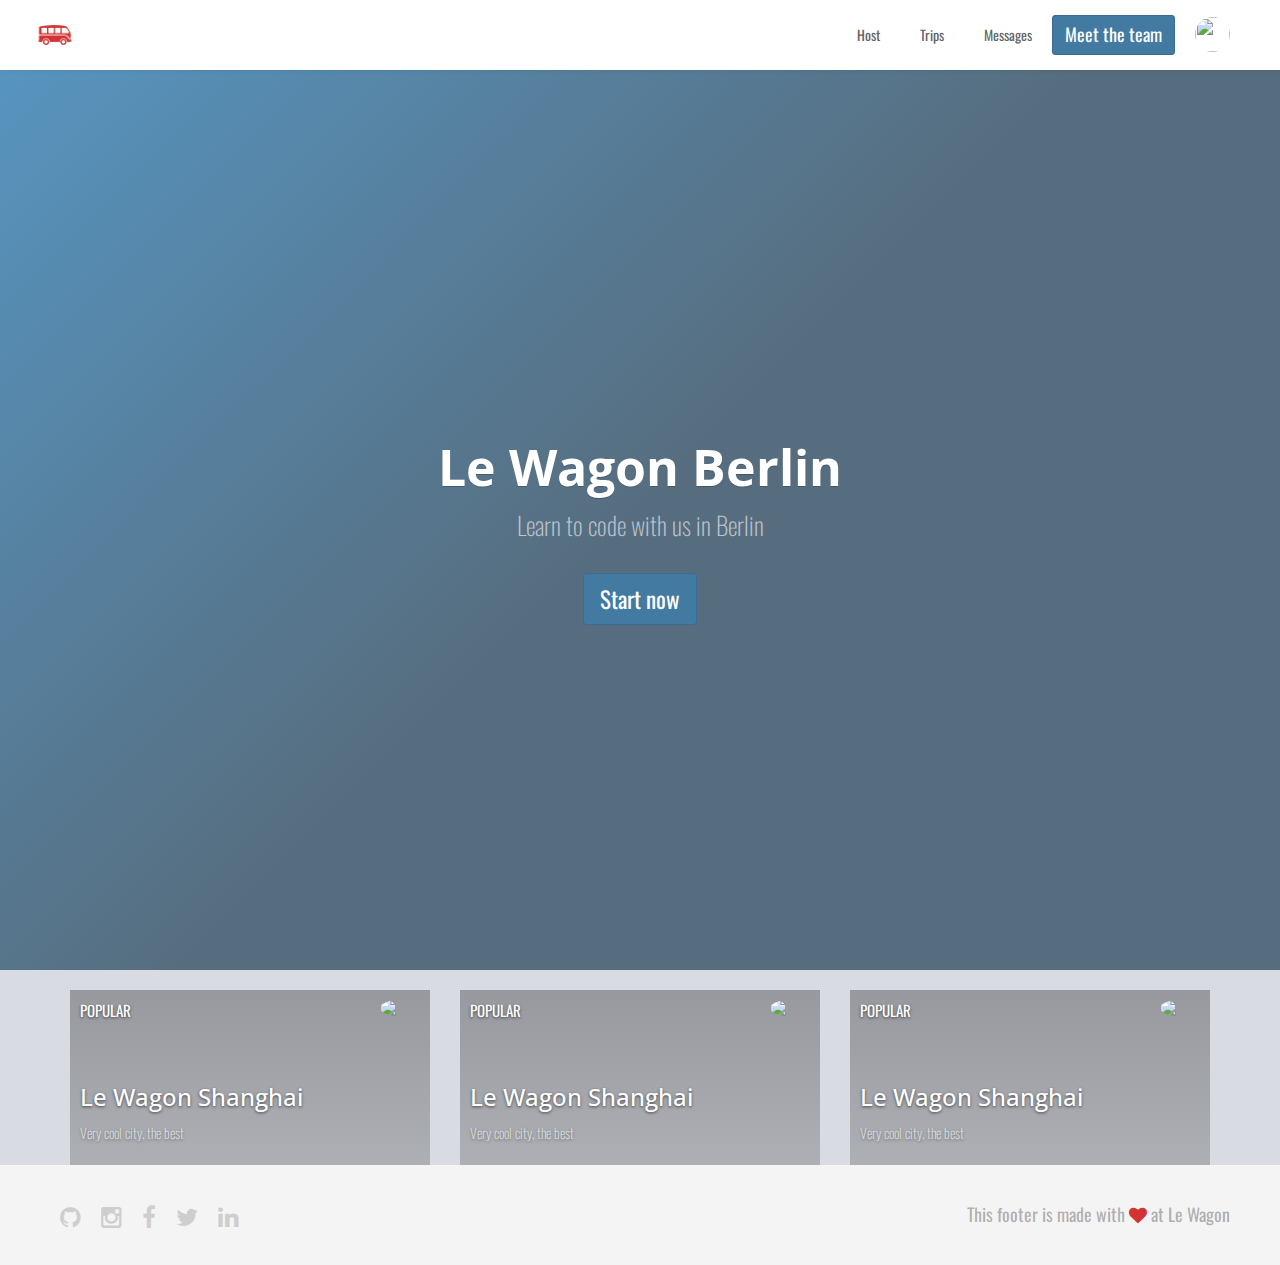
==== commit 154ae8da: "Automated commit at 2018-04-30 12:46:47 UTC by middleman-deploy 2.0.0-alpha" ====
--- a/index.html
+++ b/index.html
@@ -7,20 +7,111 @@
           content="width=device-width, initial-scale=1, shrink-to-fit=no">
     <!-- Use the title from a page's frontmatter if it has one -->
     <title>Le Wagon - Middleman</title>
-    <link href="stylesheets/application-3c48b980.css" rel="stylesheet" />
+    <link href="stylesheets/application-37c98ef1.css" rel="stylesheet" />
     <script src="javascripts/application-93de88c9.js"></script>
     <link href="images/favicon-f15af148.png" rel="icon" type="image/png" />
   </head>
   <body>
-    <div id="home">
-  <div class="home-content">
-    <img src="images/logo-acc9c0ec.png" width="200" alt="Logo" />
-    <p>
-      Middleman is now running!
-    </p>
-    <p class="about">
-      <a href="about.html">More about this template</a>
-    </p>
+    <div class="navbar-wagon">
+  <!-- Logo -->
+  <a href="/" class="navbar-wagon-brand">
+    <img src="images/logo-acc9c0ec.png" id="logo" alt="Logo" />
+  </a>
+
+  <!-- Right Navigation -->
+  <div class="navbar-wagon-right hidden-xs hidden-sm">
+
+    <a href="" class="navbar-wagon-item navbar-wagon-link">Host</a>
+    <a href="" class="navbar-wagon-item navbar-wagon-link">Trips</a>
+    <a href="" class="navbar-wagon-item navbar-wagon-link">Messages</a>
+    <a href="team.html" class="btn btn-primary">Meet the team</a>
+
+    <!-- Profile picture with dropdown list -->
+    <div class="navbar-wagon-item">
+      <div class="dropdown">
+        <img src="https://kitt.lewagon.com/placeholder/users/ssaunier" class="avatar dropdown-toggle" id="navbar-wagon-menu" data-toggle="dropdown">
+        <ul class="dropdown-menu dropdown-menu-right navbar-wagon-dropdown-menu">
+          <li><a href="#">Profile</a></li>
+          <li><a href="#">Dashboard</a></li>
+          <li><a href="#">Log Out</a></li>
+        </ul>
+      </div>
+    </div>
+  </div>
+
+  <!-- Dropdown appearing on mobile only -->
+  <div class="navbar-wagon-item hidden-md hidden-lg">
+    <div class="dropdown">
+      <i class="fa fa-bars dropdown-toggle" data-toggle="dropdown"></i>
+      <ul class="dropdown-menu dropdown-menu-right navbar-wagon-dropdown-menu">
+        <li><a href="#">Host</a></li>
+        <li><a href="#">Trips</a></li>
+        <li><a href="#">Messagese</a></li>
+      </ul>
+    </div>
+  </div>
+</div>
+
+      <div class="home-content">
+  <div class="banner" style="background-image: linear-gradient(-225deg, rgba(0,101,168,0.6) 0%, rgba(0,36,61,0.6) 50%), url('https://kitt.lewagon.com/placeholder/cities/berlin');">
+    <div class="banner-content">
+      <h1>Le Wagon Berlin</h1>
+      <p>Learn to code with us in Berlin</p>
+      <a class="btn btn-primary btn-lg">Start now</a>
+    </div>
+  </div>
+
+  <div class="container">
+    <div class="row">
+      <div class="col-xs-12 col-sm-4">
+        <div class="card" style="background-image: linear-gradient(rgba(0,0,0,0.3), rgba(0,0,0,0.2)), url('https://kitt.lewagon.com/placeholder/cities/shanghai');">
+          <div class="card-category">Popular</div>
+          <div class="card-description">
+            <h2>Le Wagon Shanghai</h2>
+            <p>Very cool city, the best</p>
+          </div>
+          <img class="card-user" src="https://kitt.lewagon.com/placeholder/users/tgenaitay">
+          <a class="card-link" href="#" ></a>
+        </div> <!-- card -->
+      </div> <!-- col -->
+      <div class="col-xs-12 col-sm-4">
+        <div class="card" style="background-image: linear-gradient(rgba(0,0,0,0.3), rgba(0,0,0,0.2)), url('https://kitt.lewagon.com/placeholder/cities/shanghai');">
+          <div class="card-category">Popular</div>
+          <div class="card-description">
+            <h2>Le Wagon Shanghai</h2>
+            <p>Very cool city, the best</p>
+          </div>
+          <img class="card-user" src="https://kitt.lewagon.com/placeholder/users/tgenaitay">
+          <a class="card-link" href="#" ></a>
+        </div> <!-- card -->
+      </div> <!-- col -->
+      <div class="col-xs-12 col-sm-4">
+        <div class="card" style="background-image: linear-gradient(rgba(0,0,0,0.3), rgba(0,0,0,0.2)), url('https://kitt.lewagon.com/placeholder/cities/shanghai');">
+          <div class="card-category">Popular</div>
+          <div class="card-description">
+            <h2>Le Wagon Shanghai</h2>
+            <p>Very cool city, the best</p>
+          </div>
+          <img class="card-user" src="https://kitt.lewagon.com/placeholder/users/tgenaitay">
+          <a class="card-link" href="#" ></a>
+        </div> <!-- card -->
+      </div> <!-- col -->
+    </div> <!-- row -->
+  </div> <!-- container -->
+
+</div> <!-- home-content -->
+
+
+    <div class="footer">
+  <div class="footer-links">
+    <a href="#"><i class="fa fa-github"></i></a>
+    <a href="#"><i class="fa fa-instagram"></i></a>
+    <a href="#"><i class="fa fa-facebook"></i></a>
+    <a href="#"><i class="fa fa-twitter"></i></a>
+    <a href="#"><i class="fa fa-linkedin"></i></a>
+  </div>
+  <div class="footer-copyright">
+    This footer is made with <i class="fa fa-heart"></i> at Le Wagon
   </div>
 </div>
 
--- a/stylesheets/application-37c98ef1.css
+++ b/stylesheets/application-37c98ef1.css
@@ -0,0 +1,8 @@
+@import url("https://fonts.googleapis.com/css?family=Open+Sans+Condensed:300|Oswald");/*!
+ * Bootstrap v3.3.7 (http://getbootstrap.com)
+ * Copyright 2011-2016 Twitter, Inc.
+ * Licensed under MIT (https://github.com/twbs/bootstrap/blob/master/LICENSE)
+ *//*! normalize.css v3.0.3 | MIT License | github.com/necolas/normalize.css */html{font-family:sans-serif;-ms-text-size-adjust:100%;-webkit-text-size-adjust:100%}body{margin:0}article,aside,details,figcaption,figure,footer,header,hgroup,main,menu,nav,section,summary{display:block}audio,canvas,progress,video{display:inline-block;vertical-align:baseline}audio:not([controls]){display:none;height:0}[hidden],template{display:none}a{background-color:transparent}a:active,a:hover{outline:0}abbr[title]{border-bottom:1px dotted}b,strong{font-weight:bold}dfn{font-style:italic}h1{font-size:2em;margin:0.67em 0}mark{background:#ff0;color:#000}small{font-size:80%}sub,sup{font-size:75%;line-height:0;position:relative;vertical-align:baseline}sup{top:-0.5em}sub{bottom:-0.25em}img{border:0}svg:not(:root){overflow:hidden}figure{margin:1em 40px}hr{-webkit-box-sizing:content-box;box-sizing:content-box;height:0}pre{overflow:auto}code,kbd,pre,samp{font-family:monospace, monospace;font-size:1em}button,input,optgroup,select,textarea{color:inherit;font:inherit;margin:0}button{overflow:visible}button,select{text-transform:none}button,html input[type="button"],input[type="reset"],input[type="submit"]{-webkit-appearance:button;cursor:pointer}button[disabled],html input[disabled]{cursor:default}button::-moz-focus-inner,input::-moz-focus-inner{border:0;padding:0}input{line-height:normal}input[type="checkbox"],input[type="radio"]{-webkit-box-sizing:border-box;box-sizing:border-box;padding:0}input[type="number"]::-webkit-inner-spin-button,input[type="number"]::-webkit-outer-spin-button{height:auto}input[type="search"]{-webkit-appearance:textfield;-webkit-box-sizing:content-box;box-sizing:content-box}input[type="search"]::-webkit-search-cancel-button,input[type="search"]::-webkit-search-decoration{-webkit-appearance:none}fieldset{border:1px solid #c0c0c0;margin:0 2px;padding:0.35em 0.625em 0.75em}legend{border:0;padding:0}textarea{overflow:auto}optgroup{font-weight:bold}table{border-collapse:collapse;border-spacing:0}td,th{padding:0}/*! Source: https://github.com/h5bp/html5-boilerplate/blob/master/src/css/main.css */@media print{*,*:before,*:after{background:transparent !important;color:#000 !important;-webkit-box-shadow:none !important;box-shadow:none !important;text-shadow:none !important}a,a:visited{text-decoration:underline}a[href]:after{content:" (" attr(href) ")"}abbr[title]:after{content:" (" attr(title) ")"}a[href^="#"]:after,a[href^="javascript:"]:after{content:""}pre,blockquote{border:1px solid #999;page-break-inside:avoid}thead{display:table-header-group}tr,img{page-break-inside:avoid}img{max-width:100% !important}p,h2,h3{orphans:3;widows:3}h2,h3{page-break-after:avoid}.navbar{display:none}.btn>.caret,.dropup>.btn>.caret{border-top-color:#000 !important}.label{border:1px solid #000}.table{border-collapse:collapse !important}.table td,.table th{background-color:#fff !important}.table-bordered th,.table-bordered td{border:1px solid #ddd !important}}@font-face{font-family:'Glyphicons Halflings';src:url("../assets/bootstrap/glyphicons-halflings-regular-86b6f62b.eot");src:url("../assets/bootstrap/glyphicons-halflings-regular-86b6f62b.eot?#iefix") format("embedded-opentype"),url("../assets/bootstrap/glyphicons-halflings-regular-ca35b697.woff2") format("woff2"),url("../assets/bootstrap/glyphicons-halflings-regular-278e49a8.woff") format("woff"),url("../assets/bootstrap/glyphicons-halflings-regular-44bc1850.ttf") format("truetype"),url("../assets/bootstrap/glyphicons-halflings-regular-de51a849.svg#glyphicons_halflingsregular") format("svg")}.glyphicon{position:relative;top:1px;display:inline-block;font-family:'Glyphicons Halflings';font-style:normal;font-weight:normal;line-height:1;-webkit-font-smoothing:antialiased;-moz-osx-font-smoothing:grayscale}.glyphicon-asterisk:before{content:"\002a"}.glyphicon-plus:before{content:"\002b"}.glyphicon-euro:before,.glyphicon-eur:before{content:"\20ac"}.glyphicon-minus:before{content:"\2212"}.glyphicon-cloud:before{content:"\2601"}.glyphicon-envelope:before{content:"\2709"}.glyphicon-pencil:before{content:"\270f"}.glyphicon-glass:before{content:"\e001"}.glyphicon-music:before{content:"\e002"}.glyphicon-search:before{content:"\e003"}.glyphicon-heart:before{content:"\e005"}.glyphicon-star:before{content:"\e006"}.glyphicon-star-empty:before{content:"\e007"}.glyphicon-user:before{content:"\e008"}.glyphicon-film:before{content:"\e009"}.glyphicon-th-large:before{content:"\e010"}.glyphicon-th:before{content:"\e011"}.glyphicon-th-list:before{content:"\e012"}.glyphicon-ok:before{content:"\e013"}.glyphicon-remove:before{content:"\e014"}.glyphicon-zoom-in:before{content:"\e015"}.glyphicon-zoom-out:before{content:"\e016"}.glyphicon-off:before{content:"\e017"}.glyphicon-signal:before{content:"\e018"}.glyphicon-cog:before{content:"\e019"}.glyphicon-trash:before{content:"\e020"}.glyphicon-home:before{content:"\e021"}.glyphicon-file:before{content:"\e022"}.glyphicon-time:before{content:"\e023"}.glyphicon-road:before{content:"\e024"}.glyphicon-download-alt:before{content:"\e025"}.glyphicon-download:before{content:"\e026"}.glyphicon-upload:before{content:"\e027"}.glyphicon-inbox:before{content:"\e028"}.glyphicon-play-circle:before{content:"\e029"}.glyphicon-repeat:before{content:"\e030"}.glyphicon-refresh:before{content:"\e031"}.glyphicon-list-alt:before{content:"\e032"}.glyphicon-lock:before{content:"\e033"}.glyphicon-flag:before{content:"\e034"}.glyphicon-headphones:before{content:"\e035"}.glyphicon-volume-off:before{content:"\e036"}.glyphicon-volume-down:before{content:"\e037"}.glyphicon-volume-up:before{content:"\e038"}.glyphicon-qrcode:before{content:"\e039"}.glyphicon-barcode:before{content:"\e040"}.glyphicon-tag:before{content:"\e041"}.glyphicon-tags:before{content:"\e042"}.glyphicon-book:before{content:"\e043"}.glyphicon-bookmark:before{content:"\e044"}.glyphicon-print:before{content:"\e045"}.glyphicon-camera:before{content:"\e046"}.glyphicon-font:before{content:"\e047"}.glyphicon-bold:before{content:"\e048"}.glyphicon-italic:before{content:"\e049"}.glyphicon-text-height:before{content:"\e050"}.glyphicon-text-width:before{content:"\e051"}.glyphicon-align-left:before{content:"\e052"}.glyphicon-align-center:before{content:"\e053"}.glyphicon-align-right:before{content:"\e054"}.glyphicon-align-justify:before{content:"\e055"}.glyphicon-list:before{content:"\e056"}.glyphicon-indent-left:before{content:"\e057"}.glyphicon-indent-right:before{content:"\e058"}.glyphicon-facetime-video:before{content:"\e059"}.glyphicon-picture:before{content:"\e060"}.glyphicon-map-marker:before{content:"\e062"}.glyphicon-adjust:before{content:"\e063"}.glyphicon-tint:before{content:"\e064"}.glyphicon-edit:before{content:"\e065"}.glyphicon-share:before{content:"\e066"}.glyphicon-check:before{content:"\e067"}.glyphicon-move:before{content:"\e068"}.glyphicon-step-backward:before{content:"\e069"}.glyphicon-fast-backward:before{content:"\e070"}.glyphicon-backward:before{content:"\e071"}.glyphicon-play:before{content:"\e072"}.glyphicon-pause:before{content:"\e073"}.glyphicon-stop:before{content:"\e074"}.glyphicon-forward:before{content:"\e075"}.glyphicon-fast-forward:before{content:"\e076"}.glyphicon-step-forward:before{content:"\e077"}.glyphicon-eject:before{content:"\e078"}.glyphicon-chevron-left:before{content:"\e079"}.glyphicon-chevron-right:before{content:"\e080"}.glyphicon-plus-sign:before{content:"\e081"}.glyphicon-minus-sign:before{content:"\e082"}.glyphicon-remove-sign:before{content:"\e083"}.glyphicon-ok-sign:before{content:"\e084"}.glyphicon-question-sign:before{content:"\e085"}.glyphicon-info-sign:before{content:"\e086"}.glyphicon-screenshot:before{content:"\e087"}.glyphicon-remove-circle:before{content:"\e088"}.glyphicon-ok-circle:before{content:"\e089"}.glyphicon-ban-circle:before{content:"\e090"}.glyphicon-arrow-left:before{content:"\e091"}.glyphicon-arrow-right:before{content:"\e092"}.glyphicon-arrow-up:before{content:"\e093"}.glyphicon-arrow-down:before{content:"\e094"}.glyphicon-share-alt:before{content:"\e095"}.glyphicon-resize-full:before{content:"\e096"}.glyphicon-resize-small:before{content:"\e097"}.glyphicon-exclamation-sign:before{content:"\e101"}.glyphicon-gift:before{content:"\e102"}.glyphicon-leaf:before{content:"\e103"}.glyphicon-fire:before{content:"\e104"}.glyphicon-eye-open:before{content:"\e105"}.glyphicon-eye-close:before{content:"\e106"}.glyphicon-warning-sign:before{content:"\e107"}.glyphicon-plane:before{content:"\e108"}.glyphicon-calendar:before{content:"\e109"}.glyphicon-random:before{content:"\e110"}.glyphicon-comment:before{content:"\e111"}.glyphicon-magnet:before{content:"\e112"}.glyphicon-chevron-up:before{content:"\e113"}.glyphicon-chevron-down:before{content:"\e114"}.glyphicon-retweet:before{content:"\e115"}.glyphicon-shopping-cart:before{content:"\e116"}.glyphicon-folder-close:before{content:"\e117"}.glyphicon-folder-open:before{content:"\e118"}.glyphicon-resize-vertical:before{content:"\e119"}.glyphicon-resize-horizontal:before{content:"\e120"}.glyphicon-hdd:before{content:"\e121"}.glyphicon-bullhorn:before{content:"\e122"}.glyphicon-bell:before{content:"\e123"}.glyphicon-certificate:before{content:"\e124"}.glyphicon-thumbs-up:before{content:"\e125"}.glyphicon-thumbs-down:before{content:"\e126"}.glyphicon-hand-right:before{content:"\e127"}.glyphicon-hand-left:before{content:"\e128"}.glyphicon-hand-up:before{content:"\e129"}.glyphicon-hand-down:before{content:"\e130"}.glyphicon-circle-arrow-right:before{content:"\e131"}.glyphicon-circle-arrow-left:before{content:"\e132"}.glyphicon-circle-arrow-up:before{content:"\e133"}.glyphicon-circle-arrow-down:before{content:"\e134"}.glyphicon-globe:before{content:"\e135"}.glyphicon-wrench:before{content:"\e136"}.glyphicon-tasks:before{content:"\e137"}.glyphicon-filter:before{content:"\e138"}.glyphicon-briefcase:before{content:"\e139"}.glyphicon-fullscreen:before{content:"\e140"}.glyphicon-dashboard:before{content:"\e141"}.glyphicon-paperclip:before{content:"\e142"}.glyphicon-heart-empty:before{content:"\e143"}.glyphicon-link:before{content:"\e144"}.glyphicon-phone:before{content:"\e145"}.glyphicon-pushpin:before{content:"\e146"}.glyphicon-usd:before{content:"\e148"}.glyphicon-gbp:before{content:"\e149"}.glyphicon-sort:before{content:"\e150"}.glyphicon-sort-by-alphabet:before{content:"\e151"}.glyphicon-sort-by-alphabet-alt:before{content:"\e152"}.glyphicon-sort-by-order:before{content:"\e153"}.glyphicon-sort-by-order-alt:before{content:"\e154"}.glyphicon-sort-by-attributes:before{content:"\e155"}.glyphicon-sort-by-attributes-alt:before{content:"\e156"}.glyphicon-unchecked:before{content:"\e157"}.glyphicon-expand:before{content:"\e158"}.glyphicon-collapse-down:before{content:"\e159"}.glyphicon-collapse-up:before{content:"\e160"}.glyphicon-log-in:before{content:"\e161"}.glyphicon-flash:before{content:"\e162"}.glyphicon-log-out:before{content:"\e163"}.glyphicon-new-window:before{content:"\e164"}.glyphicon-record:before{content:"\e165"}.glyphicon-save:before{content:"\e166"}.glyphicon-open:before{content:"\e167"}.glyphicon-saved:before{content:"\e168"}.glyphicon-import:before{content:"\e169"}.glyphicon-export:before{content:"\e170"}.glyphicon-send:before{content:"\e171"}.glyphicon-floppy-disk:before{content:"\e172"}.glyphicon-floppy-saved:before{content:"\e173"}.glyphicon-floppy-remove:before{content:"\e174"}.glyphicon-floppy-save:before{content:"\e175"}.glyphicon-floppy-open:before{content:"\e176"}.glyphicon-credit-card:before{content:"\e177"}.glyphicon-transfer:before{content:"\e178"}.glyphicon-cutlery:before{content:"\e179"}.glyphicon-header:before{content:"\e180"}.glyphicon-compressed:before{content:"\e181"}.glyphicon-earphone:before{content:"\e182"}.glyphicon-phone-alt:before{content:"\e183"}.glyphicon-tower:before{content:"\e184"}.glyphicon-stats:before{content:"\e185"}.glyphicon-sd-video:before{content:"\e186"}.glyphicon-hd-video:before{content:"\e187"}.glyphicon-subtitles:before{content:"\e188"}.glyphicon-sound-stereo:before{content:"\e189"}.glyphicon-sound-dolby:before{content:"\e190"}.glyphicon-sound-5-1:before{content:"\e191"}.glyphicon-sound-6-1:before{content:"\e192"}.glyphicon-sound-7-1:before{content:"\e193"}.glyphicon-copyright-mark:before{content:"\e194"}.glyphicon-registration-mark:before{content:"\e195"}.glyphicon-cloud-download:before{content:"\e197"}.glyphicon-cloud-upload:before{content:"\e198"}.glyphicon-tree-conifer:before{content:"\e199"}.glyphicon-tree-deciduous:before{content:"\e200"}.glyphicon-cd:before{content:"\e201"}.glyphicon-save-file:before{content:"\e202"}.glyphicon-open-file:before{content:"\e203"}.glyphicon-level-up:before{content:"\e204"}.glyphicon-copy:before{content:"\e205"}.glyphicon-paste:before{content:"\e206"}.glyphicon-alert:before{content:"\e209"}.glyphicon-equalizer:before{content:"\e210"}.glyphicon-king:before{content:"\e211"}.glyphicon-queen:before{content:"\e212"}.glyphicon-pawn:before{content:"\e213"}.glyphicon-bishop:before{content:"\e214"}.glyphicon-knight:before{content:"\e215"}.glyphicon-baby-formula:before{content:"\e216"}.glyphicon-tent:before{content:"\26fa"}.glyphicon-blackboard:before{content:"\e218"}.glyphicon-bed:before{content:"\e219"}.glyphicon-apple:before{content:"\f8ff"}.glyphicon-erase:before{content:"\e221"}.glyphicon-hourglass:before{content:"\231b"}.glyphicon-lamp:before{content:"\e223"}.glyphicon-duplicate:before{content:"\e224"}.glyphicon-piggy-bank:before{content:"\e225"}.glyphicon-scissors:before{content:"\e226"}.glyphicon-bitcoin:before{content:"\e227"}.glyphicon-btc:before{content:"\e227"}.glyphicon-xbt:before{content:"\e227"}.glyphicon-yen:before{content:"\00a5"}.glyphicon-jpy:before{content:"\00a5"}.glyphicon-ruble:before{content:"\20bd"}.glyphicon-rub:before{content:"\20bd"}.glyphicon-scale:before{content:"\e230"}.glyphicon-ice-lolly:before{content:"\e231"}.glyphicon-ice-lolly-tasted:before{content:"\e232"}.glyphicon-education:before{content:"\e233"}.glyphicon-option-horizontal:before{content:"\e234"}.glyphicon-option-vertical:before{content:"\e235"}.glyphicon-menu-hamburger:before{content:"\e236"}.glyphicon-modal-window:before{content:"\e237"}.glyphicon-oil:before{content:"\e238"}.glyphicon-grain:before{content:"\e239"}.glyphicon-sunglasses:before{content:"\e240"}.glyphicon-text-size:before{content:"\e241"}.glyphicon-text-color:before{content:"\e242"}.glyphicon-text-background:before{content:"\e243"}.glyphicon-object-align-top:before{content:"\e244"}.glyphicon-object-align-bottom:before{content:"\e245"}.glyphicon-object-align-horizontal:before{content:"\e246"}.glyphicon-object-align-left:before{content:"\e247"}.glyphicon-object-align-vertical:before{content:"\e248"}.glyphicon-object-align-right:before{content:"\e249"}.glyphicon-triangle-right:before{content:"\e250"}.glyphicon-triangle-left:before{content:"\e251"}.glyphicon-triangle-bottom:before{content:"\e252"}.glyphicon-triangle-top:before{content:"\e253"}.glyphicon-console:before{content:"\e254"}.glyphicon-superscript:before{content:"\e255"}.glyphicon-subscript:before{content:"\e256"}.glyphicon-menu-left:before{content:"\e257"}.glyphicon-menu-right:before{content:"\e258"}.glyphicon-menu-down:before{content:"\e259"}.glyphicon-menu-up:before{content:"\e260"}*{-webkit-box-sizing:border-box;box-sizing:border-box}*:before,*:after{-webkit-box-sizing:border-box;box-sizing:border-box}html{font-size:10px;-webkit-tap-highlight-color:transparent}body{font-family:"Oswald", "Helvetica", "sans-serif";font-size:18px;line-height:1.42857143;color:#606e8e;background-color:#D8DBE2}input,button,select,textarea{font-family:inherit;font-size:inherit;line-height:inherit}a{color:#427AA1;text-decoration:none}a:hover,a:focus{color:#2c516b;text-decoration:underline}a:focus{outline:5px auto -webkit-focus-ring-color;outline-offset:-2px}figure{margin:0}img{vertical-align:middle}.img-responsive{display:block;max-width:100%;height:auto}.img-rounded{border-radius:3px}.img-thumbnail{padding:4px;line-height:1.42857143;background-color:#D8DBE2;border:1px solid #ddd;border-radius:3px;-webkit-transition:all 0.2s ease-in-out;transition:all 0.2s ease-in-out;display:inline-block;max-width:100%;height:auto}.img-circle{border-radius:50%}hr{margin-top:25px;margin-bottom:25px;border:0;border-top:1px solid white}.sr-only{position:absolute;width:1px;height:1px;margin:-1px;padding:0;overflow:hidden;clip:rect(0, 0, 0, 0);border:0}.sr-only-focusable:active,.sr-only-focusable:focus{position:static;width:auto;height:auto;margin:0;overflow:visible;clip:auto}[role="button"]{cursor:pointer}h1,h2,h3,h4,h5,h6,.h1,.h2,.h3,.h4,.h5,.h6{font-family:"Open Sans Condensed", "Helvetica", "sans-serif";font-weight:500;line-height:1.1;color:inherit}h1 small,h1 .small,h2 small,h2 .small,h3 small,h3 .small,h4 small,h4 .small,h5 small,h5 .small,h6 small,h6 .small,.h1 small,.h1 .small,.h2 small,.h2 .small,.h3 small,.h3 .small,.h4 small,.h4 .small,.h5 small,.h5 .small,.h6 small,.h6 .small{font-weight:normal;line-height:1;color:#aeb6c8}h1,.h1,h2,.h2,h3,.h3{margin-top:25px;margin-bottom:12.5px}h1 small,h1 .small,.h1 small,.h1 .small,h2 small,h2 .small,.h2 small,.h2 .small,h3 small,h3 .small,.h3 small,.h3 .small{font-size:65%}h4,.h4,h5,.h5,h6,.h6{margin-top:12.5px;margin-bottom:12.5px}h4 small,h4 .small,.h4 small,.h4 .small,h5 small,h5 .small,.h5 small,.h5 .small,h6 small,h6 .small,.h6 small,.h6 .small{font-size:75%}h1,.h1{font-size:46px}h2,.h2{font-size:38px}h3,.h3{font-size:31px}h4,.h4{font-size:23px}h5,.h5{font-size:18px}h6,.h6{font-size:16px}p{margin:0 0 12.5px}.lead{margin-bottom:25px;font-size:20px;font-weight:300;line-height:1.4}@media (min-width: 768px){.lead{font-size:27px}}small,.small{font-size:88%}mark,.mark{background-color:#fcf8e3;padding:.2em}.text-left{text-align:left}.text-right{text-align:right}.text-center{text-align:center}.text-justify{text-align:justify}.text-nowrap{white-space:nowrap}.text-lowercase{text-transform:lowercase}.text-uppercase,.initialism{text-transform:uppercase}.text-capitalize{text-transform:capitalize}.text-muted{color:#aeb6c8}.text-primary{color:#427AA1}a.text-primary:hover,a.text-primary:focus{color:#335f7d}.text-success{color:#3c763d}a.text-success:hover,a.text-success:focus{color:#2b542c}.text-info{color:#31708f}a.text-info:hover,a.text-info:focus{color:#245269}.text-warning{color:#8a6d3b}a.text-warning:hover,a.text-warning:focus{color:#66512c}.text-danger{color:#a94442}a.text-danger:hover,a.text-danger:focus{color:#843534}.bg-primary{color:#fff}.bg-primary{background-color:#427AA1}a.bg-primary:hover,a.bg-primary:focus{background-color:#335f7d}.bg-success{background-color:#dff0d8}a.bg-success:hover,a.bg-success:focus{background-color:#c1e2b3}.bg-info{background-color:#d9edf7}a.bg-info:hover,a.bg-info:focus{background-color:#afd9ee}.bg-warning{background-color:#fcf8e3}a.bg-warning:hover,a.bg-warning:focus{background-color:#f7ecb5}.bg-danger{background-color:#f2dede}a.bg-danger:hover,a.bg-danger:focus{background-color:#e4b9b9}.page-header{padding-bottom:11.5px;margin:50px 0 25px;border-bottom:1px solid white}ul,ol{margin-top:0;margin-bottom:12.5px}ul ul,ul ol,ol ul,ol ol{margin-bottom:0}.list-unstyled{padding-left:0;list-style:none}.list-inline{padding-left:0;list-style:none;margin-left:-5px}.list-inline>li{display:inline-block;padding-left:5px;padding-right:5px}dl{margin-top:0;margin-bottom:25px}dt,dd{line-height:1.42857143}dt{font-weight:bold}dd{margin-left:0}.dl-horizontal dd:before,.dl-horizontal dd:after{content:" ";display:table}.dl-horizontal dd:after{clear:both}@media (min-width: 768px){.dl-horizontal dt{float:left;width:160px;clear:left;text-align:right;overflow:hidden;text-overflow:ellipsis;white-space:nowrap}.dl-horizontal dd{margin-left:180px}}abbr[title],abbr[data-original-title]{cursor:help;border-bottom:1px dotted #aeb6c8}.initialism{font-size:90%}blockquote{padding:12.5px 25px;margin:0 0 25px;font-size:22.5px;border-left:5px solid white}blockquote p:last-child,blockquote ul:last-child,blockquote ol:last-child{margin-bottom:0}blockquote footer,blockquote small,blockquote .small{display:block;font-size:80%;line-height:1.42857143;color:#aeb6c8}blockquote footer:before,blockquote small:before,blockquote .small:before{content:'\2014 \00A0'}.blockquote-reverse,blockquote.pull-right{padding-right:15px;padding-left:0;border-right:5px solid white;border-left:0;text-align:right}.blockquote-reverse footer:before,.blockquote-reverse small:before,.blockquote-reverse .small:before,blockquote.pull-right footer:before,blockquote.pull-right small:before,blockquote.pull-right .small:before{content:''}.blockquote-reverse footer:after,.blockquote-reverse small:after,.blockquote-reverse .small:after,blockquote.pull-right footer:after,blockquote.pull-right small:after,blockquote.pull-right .small:after{content:'\00A0 \2014'}address{margin-bottom:25px;font-style:normal;line-height:1.42857143}code,kbd,pre,samp{font-family:Menlo, Monaco, Consolas, "Courier New", monospace}code{padding:2px 4px;font-size:90%;color:#c7254e;background-color:#f9f2f4;border-radius:3px}kbd{padding:2px 4px;font-size:90%;color:#fff;background-color:#333;border-radius:3px;-webkit-box-shadow:inset 0 -1px 0 rgba(0,0,0,0.25);box-shadow:inset 0 -1px 0 rgba(0,0,0,0.25)}kbd kbd{padding:0;font-size:100%;font-weight:bold;-webkit-box-shadow:none;box-shadow:none}pre{display:block;padding:12px;margin:0 0 12.5px;font-size:17px;line-height:1.42857143;word-break:break-all;word-wrap:break-word;color:#606e8e;background-color:#f5f5f5;border:1px solid #ccc;border-radius:3px}pre code{padding:0;font-size:inherit;color:inherit;white-space:pre-wrap;background-color:transparent;border-radius:0}.pre-scrollable{max-height:340px;overflow-y:scroll}.container{margin-right:auto;margin-left:auto;padding-left:15px;padding-right:15px}.container:before,.container:after{content:" ";display:table}.container:after{clear:both}@media (min-width: 768px){.container{width:750px}}@media (min-width: 992px){.container{width:970px}}@media (min-width: 1200px){.container{width:1170px}}.container-fluid{margin-right:auto;margin-left:auto;padding-left:15px;padding-right:15px}.container-fluid:before,.container-fluid:after{content:" ";display:table}.container-fluid:after{clear:both}.row{margin-left:-15px;margin-right:-15px}.row:before,.row:after{content:" ";display:table}.row:after{clear:both}.col-xs-1,.col-sm-1,.col-md-1,.col-lg-1,.col-xs-2,.col-sm-2,.col-md-2,.col-lg-2,.col-xs-3,.col-sm-3,.col-md-3,.col-lg-3,.col-xs-4,.col-sm-4,.col-md-4,.col-lg-4,.col-xs-5,.col-sm-5,.col-md-5,.col-lg-5,.col-xs-6,.col-sm-6,.col-md-6,.col-lg-6,.col-xs-7,.col-sm-7,.col-md-7,.col-lg-7,.col-xs-8,.col-sm-8,.col-md-8,.col-lg-8,.col-xs-9,.col-sm-9,.col-md-9,.col-lg-9,.col-xs-10,.col-sm-10,.col-md-10,.col-lg-10,.col-xs-11,.col-sm-11,.col-md-11,.col-lg-11,.col-xs-12,.col-sm-12,.col-md-12,.col-lg-12{position:relative;min-height:1px;padding-left:15px;padding-right:15px}.col-xs-1,.col-xs-2,.col-xs-3,.col-xs-4,.col-xs-5,.col-xs-6,.col-xs-7,.col-xs-8,.col-xs-9,.col-xs-10,.col-xs-11,.col-xs-12{float:left}.col-xs-1{width:8.33333333%}.col-xs-2{width:16.66666667%}.col-xs-3{width:25%}.col-xs-4{width:33.33333333%}.col-xs-5{width:41.66666667%}.col-xs-6{width:50%}.col-xs-7{width:58.33333333%}.col-xs-8{width:66.66666667%}.col-xs-9{width:75%}.col-xs-10{width:83.33333333%}.col-xs-11{width:91.66666667%}.col-xs-12{width:100%}.col-xs-pull-0{right:auto}.col-xs-pull-1{right:8.33333333%}.col-xs-pull-2{right:16.66666667%}.col-xs-pull-3{right:25%}.col-xs-pull-4{right:33.33333333%}.col-xs-pull-5{right:41.66666667%}.col-xs-pull-6{right:50%}.col-xs-pull-7{right:58.33333333%}.col-xs-pull-8{right:66.66666667%}.col-xs-pull-9{right:75%}.col-xs-pull-10{right:83.33333333%}.col-xs-pull-11{right:91.66666667%}.col-xs-pull-12{right:100%}.col-xs-push-0{left:auto}.col-xs-push-1{left:8.33333333%}.col-xs-push-2{left:16.66666667%}.col-xs-push-3{left:25%}.col-xs-push-4{left:33.33333333%}.col-xs-push-5{left:41.66666667%}.col-xs-push-6{left:50%}.col-xs-push-7{left:58.33333333%}.col-xs-push-8{left:66.66666667%}.col-xs-push-9{left:75%}.col-xs-push-10{left:83.33333333%}.col-xs-push-11{left:91.66666667%}.col-xs-push-12{left:100%}.col-xs-offset-0{margin-left:0%}.col-xs-offset-1{margin-left:8.33333333%}.col-xs-offset-2{margin-left:16.66666667%}.col-xs-offset-3{margin-left:25%}.col-xs-offset-4{margin-left:33.33333333%}.col-xs-offset-5{margin-left:41.66666667%}.col-xs-offset-6{margin-left:50%}.col-xs-offset-7{margin-left:58.33333333%}.col-xs-offset-8{margin-left:66.66666667%}.col-xs-offset-9{margin-left:75%}.col-xs-offset-10{margin-left:83.33333333%}.col-xs-offset-11{margin-left:91.66666667%}.col-xs-offset-12{margin-left:100%}@media (min-width: 768px){.col-sm-1,.col-sm-2,.col-sm-3,.col-sm-4,.col-sm-5,.col-sm-6,.col-sm-7,.col-sm-8,.col-sm-9,.col-sm-10,.col-sm-11,.col-sm-12{float:left}.col-sm-1{width:8.33333333%}.col-sm-2{width:16.66666667%}.col-sm-3{width:25%}.col-sm-4{width:33.33333333%}.col-sm-5{width:41.66666667%}.col-sm-6{width:50%}.col-sm-7{width:58.33333333%}.col-sm-8{width:66.66666667%}.col-sm-9{width:75%}.col-sm-10{width:83.33333333%}.col-sm-11{width:91.66666667%}.col-sm-12{width:100%}.col-sm-pull-0{right:auto}.col-sm-pull-1{right:8.33333333%}.col-sm-pull-2{right:16.66666667%}.col-sm-pull-3{right:25%}.col-sm-pull-4{right:33.33333333%}.col-sm-pull-5{right:41.66666667%}.col-sm-pull-6{right:50%}.col-sm-pull-7{right:58.33333333%}.col-sm-pull-8{right:66.66666667%}.col-sm-pull-9{right:75%}.col-sm-pull-10{right:83.33333333%}.col-sm-pull-11{right:91.66666667%}.col-sm-pull-12{right:100%}.col-sm-push-0{left:auto}.col-sm-push-1{left:8.33333333%}.col-sm-push-2{left:16.66666667%}.col-sm-push-3{left:25%}.col-sm-push-4{left:33.33333333%}.col-sm-push-5{left:41.66666667%}.col-sm-push-6{left:50%}.col-sm-push-7{left:58.33333333%}.col-sm-push-8{left:66.66666667%}.col-sm-push-9{left:75%}.col-sm-push-10{left:83.33333333%}.col-sm-push-11{left:91.66666667%}.col-sm-push-12{left:100%}.col-sm-offset-0{margin-left:0%}.col-sm-offset-1{margin-left:8.33333333%}.col-sm-offset-2{margin-left:16.66666667%}.col-sm-offset-3{margin-left:25%}.col-sm-offset-4{margin-left:33.33333333%}.col-sm-offset-5{margin-left:41.66666667%}.col-sm-offset-6{margin-left:50%}.col-sm-offset-7{margin-left:58.33333333%}.col-sm-offset-8{margin-left:66.66666667%}.col-sm-offset-9{margin-left:75%}.col-sm-offset-10{margin-left:83.33333333%}.col-sm-offset-11{margin-left:91.66666667%}.col-sm-offset-12{margin-left:100%}}@media (min-width: 992px){.col-md-1,.col-md-2,.col-md-3,.col-md-4,.col-md-5,.col-md-6,.col-md-7,.col-md-8,.col-md-9,.col-md-10,.col-md-11,.col-md-12{float:left}.col-md-1{width:8.33333333%}.col-md-2{width:16.66666667%}.col-md-3{width:25%}.col-md-4{width:33.33333333%}.col-md-5{width:41.66666667%}.col-md-6{width:50%}.col-md-7{width:58.33333333%}.col-md-8{width:66.66666667%}.col-md-9{width:75%}.col-md-10{width:83.33333333%}.col-md-11{width:91.66666667%}.col-md-12{width:100%}.col-md-pull-0{right:auto}.col-md-pull-1{right:8.33333333%}.col-md-pull-2{right:16.66666667%}.col-md-pull-3{right:25%}.col-md-pull-4{right:33.33333333%}.col-md-pull-5{right:41.66666667%}.col-md-pull-6{right:50%}.col-md-pull-7{right:58.33333333%}.col-md-pull-8{right:66.66666667%}.col-md-pull-9{right:75%}.col-md-pull-10{right:83.33333333%}.col-md-pull-11{right:91.66666667%}.col-md-pull-12{right:100%}.col-md-push-0{left:auto}.col-md-push-1{left:8.33333333%}.col-md-push-2{left:16.66666667%}.col-md-push-3{left:25%}.col-md-push-4{left:33.33333333%}.col-md-push-5{left:41.66666667%}.col-md-push-6{left:50%}.col-md-push-7{left:58.33333333%}.col-md-push-8{left:66.66666667%}.col-md-push-9{left:75%}.col-md-push-10{left:83.33333333%}.col-md-push-11{left:91.66666667%}.col-md-push-12{left:100%}.col-md-offset-0{margin-left:0%}.col-md-offset-1{margin-left:8.33333333%}.col-md-offset-2{margin-left:16.66666667%}.col-md-offset-3{margin-left:25%}.col-md-offset-4{margin-left:33.33333333%}.col-md-offset-5{margin-left:41.66666667%}.col-md-offset-6{margin-left:50%}.col-md-offset-7{margin-left:58.33333333%}.col-md-offset-8{margin-left:66.66666667%}.col-md-offset-9{margin-left:75%}.col-md-offset-10{margin-left:83.33333333%}.col-md-offset-11{margin-left:91.66666667%}.col-md-offset-12{margin-left:100%}}@media (min-width: 1200px){.col-lg-1,.col-lg-2,.col-lg-3,.col-lg-4,.col-lg-5,.col-lg-6,.col-lg-7,.col-lg-8,.col-lg-9,.col-lg-10,.col-lg-11,.col-lg-12{float:left}.col-lg-1{width:8.33333333%}.col-lg-2{width:16.66666667%}.col-lg-3{width:25%}.col-lg-4{width:33.33333333%}.col-lg-5{width:41.66666667%}.col-lg-6{width:50%}.col-lg-7{width:58.33333333%}.col-lg-8{width:66.66666667%}.col-lg-9{width:75%}.col-lg-10{width:83.33333333%}.col-lg-11{width:91.66666667%}.col-lg-12{width:100%}.col-lg-pull-0{right:auto}.col-lg-pull-1{right:8.33333333%}.col-lg-pull-2{right:16.66666667%}.col-lg-pull-3{right:25%}.col-lg-pull-4{right:33.33333333%}.col-lg-pull-5{right:41.66666667%}.col-lg-pull-6{right:50%}.col-lg-pull-7{right:58.33333333%}.col-lg-pull-8{right:66.66666667%}.col-lg-pull-9{right:75%}.col-lg-pull-10{right:83.33333333%}.col-lg-pull-11{right:91.66666667%}.col-lg-pull-12{right:100%}.col-lg-push-0{left:auto}.col-lg-push-1{left:8.33333333%}.col-lg-push-2{left:16.66666667%}.col-lg-push-3{left:25%}.col-lg-push-4{left:33.33333333%}.col-lg-push-5{left:41.66666667%}.col-lg-push-6{left:50%}.col-lg-push-7{left:58.33333333%}.col-lg-push-8{left:66.66666667%}.col-lg-push-9{left:75%}.col-lg-push-10{left:83.33333333%}.col-lg-push-11{left:91.66666667%}.col-lg-push-12{left:100%}.col-lg-offset-0{margin-left:0%}.col-lg-offset-1{margin-left:8.33333333%}.col-lg-offset-2{margin-left:16.66666667%}.col-lg-offset-3{margin-left:25%}.col-lg-offset-4{margin-left:33.33333333%}.col-lg-offset-5{margin-left:41.66666667%}.col-lg-offset-6{margin-left:50%}.col-lg-offset-7{margin-left:58.33333333%}.col-lg-offset-8{margin-left:66.66666667%}.col-lg-offset-9{margin-left:75%}.col-lg-offset-10{margin-left:83.33333333%}.col-lg-offset-11{margin-left:91.66666667%}.col-lg-offset-12{margin-left:100%}}table{background-color:transparent}caption{padding-top:8px;padding-bottom:8px;color:#aeb6c8;text-align:left}th{text-align:left}.table{width:100%;max-width:100%;margin-bottom:25px}.table>thead>tr>th,.table>thead>tr>td,.table>tbody>tr>th,.table>tbody>tr>td,.table>tfoot>tr>th,.table>tfoot>tr>td{padding:8px;line-height:1.42857143;vertical-align:top;border-top:1px solid #ddd}.table>thead>tr>th{vertical-align:bottom;border-bottom:2px solid #ddd}.table>caption+thead>tr:first-child>th,.table>caption+thead>tr:first-child>td,.table>colgroup+thead>tr:first-child>th,.table>colgroup+thead>tr:first-child>td,.table>thead:first-child>tr:first-child>th,.table>thead:first-child>tr:first-child>td{border-top:0}.table>tbody+tbody{border-top:2px solid #ddd}.table .table{background-color:#D8DBE2}.table-condensed>thead>tr>th,.table-condensed>thead>tr>td,.table-condensed>tbody>tr>th,.table-condensed>tbody>tr>td,.table-condensed>tfoot>tr>th,.table-condensed>tfoot>tr>td{padding:5px}.table-bordered{border:1px solid #ddd}.table-bordered>thead>tr>th,.table-bordered>thead>tr>td,.table-bordered>tbody>tr>th,.table-bordered>tbody>tr>td,.table-bordered>tfoot>tr>th,.table-bordered>tfoot>tr>td{border:1px solid #ddd}.table-bordered>thead>tr>th,.table-bordered>thead>tr>td{border-bottom-width:2px}.table-striped>tbody>tr:nth-of-type(odd){background-color:#f9f9f9}.table-hover>tbody>tr:hover{background-color:#f5f5f5}table col[class*="col-"]{position:static;float:none;display:table-column}table td[class*="col-"],table th[class*="col-"]{position:static;float:none;display:table-cell}.table>thead>tr>td.active,.table>thead>tr>th.active,.table>thead>tr.active>td,.table>thead>tr.active>th,.table>tbody>tr>td.active,.table>tbody>tr>th.active,.table>tbody>tr.active>td,.table>tbody>tr.active>th,.table>tfoot>tr>td.active,.table>tfoot>tr>th.active,.table>tfoot>tr.active>td,.table>tfoot>tr.active>th{background-color:#f5f5f5}.table-hover>tbody>tr>td.active:hover,.table-hover>tbody>tr>th.active:hover,.table-hover>tbody>tr.active:hover>td,.table-hover>tbody>tr:hover>.active,.table-hover>tbody>tr.active:hover>th{background-color:#e8e8e8}.table>thead>tr>td.success,.table>thead>tr>th.success,.table>thead>tr.success>td,.table>thead>tr.success>th,.table>tbody>tr>td.success,.table>tbody>tr>th.success,.table>tbody>tr.success>td,.table>tbody>tr.success>th,.table>tfoot>tr>td.success,.table>tfoot>tr>th.success,.table>tfoot>tr.success>td,.table>tfoot>tr.success>th{background-color:#dff0d8}.table-hover>tbody>tr>td.success:hover,.table-hover>tbody>tr>th.success:hover,.table-hover>tbody>tr.success:hover>td,.table-hover>tbody>tr:hover>.success,.table-hover>tbody>tr.success:hover>th{background-color:#d0e9c6}.table>thead>tr>td.info,.table>thead>tr>th.info,.table>thead>tr.info>td,.table>thead>tr.info>th,.table>tbody>tr>td.info,.table>tbody>tr>th.info,.table>tbody>tr.info>td,.table>tbody>tr.info>th,.table>tfoot>tr>td.info,.table>tfoot>tr>th.info,.table>tfoot>tr.info>td,.table>tfoot>tr.info>th{background-color:#d9edf7}.table-hover>tbody>tr>td.info:hover,.table-hover>tbody>tr>th.info:hover,.table-hover>tbody>tr.info:hover>td,.table-hover>tbody>tr:hover>.info,.table-hover>tbody>tr.info:hover>th{background-color:#c4e3f3}.table>thead>tr>td.warning,.table>thead>tr>th.warning,.table>thead>tr.warning>td,.table>thead>tr.warning>th,.table>tbody>tr>td.warning,.table>tbody>tr>th.warning,.table>tbody>tr.warning>td,.table>tbody>tr.warning>th,.table>tfoot>tr>td.warning,.table>tfoot>tr>th.warning,.table>tfoot>tr.warning>td,.table>tfoot>tr.warning>th{background-color:#fcf8e3}.table-hover>tbody>tr>td.warning:hover,.table-hover>tbody>tr>th.warning:hover,.table-hover>tbody>tr.warning:hover>td,.table-hover>tbody>tr:hover>.warning,.table-hover>tbody>tr.warning:hover>th{background-color:#faf2cc}.table>thead>tr>td.danger,.table>thead>tr>th.danger,.table>thead>tr.danger>td,.table>thead>tr.danger>th,.table>tbody>tr>td.danger,.table>tbody>tr>th.danger,.table>tbody>tr.danger>td,.table>tbody>tr.danger>th,.table>tfoot>tr>td.danger,.table>tfoot>tr>th.danger,.table>tfoot>tr.danger>td,.table>tfoot>tr.danger>th{background-color:#f2dede}.table-hover>tbody>tr>td.danger:hover,.table-hover>tbody>tr>th.danger:hover,.table-hover>tbody>tr.danger:hover>td,.table-hover>tbody>tr:hover>.danger,.table-hover>tbody>tr.danger:hover>th{background-color:#ebcccc}.table-responsive{overflow-x:auto;min-height:0.01%}@media screen and (max-width: 767px){.table-responsive{width:100%;margin-bottom:18.75px;overflow-y:hidden;-ms-overflow-style:-ms-autohiding-scrollbar;border:1px solid #ddd}.table-responsive>.table{margin-bottom:0}.table-responsive>.table>thead>tr>th,.table-responsive>.table>thead>tr>td,.table-responsive>.table>tbody>tr>th,.table-responsive>.table>tbody>tr>td,.table-responsive>.table>tfoot>tr>th,.table-responsive>.table>tfoot>tr>td{white-space:nowrap}.table-responsive>.table-bordered{border:0}.table-responsive>.table-bordered>thead>tr>th:first-child,.table-responsive>.table-bordered>thead>tr>td:first-child,.table-responsive>.table-bordered>tbody>tr>th:first-child,.table-responsive>.table-bordered>tbody>tr>td:first-child,.table-responsive>.table-bordered>tfoot>tr>th:first-child,.table-responsive>.table-bordered>tfoot>tr>td:first-child{border-left:0}.table-responsive>.table-bordered>thead>tr>th:last-child,.table-responsive>.table-bordered>thead>tr>td:last-child,.table-responsive>.table-bordered>tbody>tr>th:last-child,.table-responsive>.table-bordered>tbody>tr>td:last-child,.table-responsive>.table-bordered>tfoot>tr>th:last-child,.table-responsive>.table-bordered>tfoot>tr>td:last-child{border-right:0}.table-responsive>.table-bordered>tbody>tr:last-child>th,.table-responsive>.table-bordered>tbody>tr:last-child>td,.table-responsive>.table-bordered>tfoot>tr:last-child>th,.table-responsive>.table-bordered>tfoot>tr:last-child>td{border-bottom:0}}fieldset{padding:0;margin:0;border:0;min-width:0}legend{display:block;width:100%;padding:0;margin-bottom:25px;font-size:27px;line-height:inherit;color:#606e8e;border:0;border-bottom:1px solid #e5e5e5}label{display:inline-block;max-width:100%;margin-bottom:5px;font-weight:bold}input[type="search"]{-webkit-box-sizing:border-box;box-sizing:border-box}input[type="radio"],input[type="checkbox"]{margin:4px 0 0;margin-top:1px \9;line-height:normal}input[type="file"]{display:block}input[type="range"]{display:block;width:100%}select[multiple],select[size]{height:auto}input[type="file"]:focus,input[type="radio"]:focus,input[type="checkbox"]:focus{outline:5px auto -webkit-focus-ring-color;outline-offset:-2px}output{display:block;padding-top:7px;font-size:18px;line-height:1.42857143;color:#373F51}.form-control{display:block;width:100%;height:39px;padding:6px 12px;font-size:18px;line-height:1.42857143;color:#373F51;background-color:#fff;background-image:none;border:1px solid #ccc;border-radius:3px;-webkit-box-shadow:inset 0 1px 1px rgba(0,0,0,0.075);box-shadow:inset 0 1px 1px rgba(0,0,0,0.075);-webkit-transition:border-color ease-in-out 0.15s, box-shadow ease-in-out 0.15s;-webkit-transition:border-color ease-in-out 0.15s, -webkit-box-shadow ease-in-out 0.15s;transition:border-color ease-in-out 0.15s, -webkit-box-shadow ease-in-out 0.15s;transition:border-color ease-in-out 0.15s, box-shadow ease-in-out 0.15s;transition:border-color ease-in-out 0.15s, box-shadow ease-in-out 0.15s, -webkit-box-shadow ease-in-out 0.15s}.form-control:focus{border-color:#66afe9;outline:0;-webkit-box-shadow:inset 0 1px 1px rgba(0,0,0,0.075),0 0 8px rgba(102,175,233,0.6);box-shadow:inset 0 1px 1px rgba(0,0,0,0.075),0 0 8px rgba(102,175,233,0.6)}.form-control::-moz-placeholder{color:#999;opacity:1}.form-control:-ms-input-placeholder{color:#999}.form-control::-webkit-input-placeholder{color:#999}.form-control::-ms-expand{border:0;background-color:transparent}.form-control[disabled],.form-control[readonly],fieldset[disabled] .form-control{background-color:white;opacity:1}.form-control[disabled],fieldset[disabled] .form-control{cursor:not-allowed}textarea.form-control{height:auto}input[type="search"]{-webkit-appearance:none}@media screen and (-webkit-min-device-pixel-ratio: 0){input[type="date"].form-control,input[type="time"].form-control,input[type="datetime-local"].form-control,input[type="month"].form-control{line-height:39px}input[type="date"].input-sm,.input-group-sm>input[type="date"].form-control,.input-group-sm>input[type="date"].input-group-addon,.input-group-sm>.input-group-btn>input[type="date"].btn,.input-group-sm input[type="date"],input[type="time"].input-sm,.input-group-sm>input[type="time"].form-control,.input-group-sm>input[type="time"].input-group-addon,.input-group-sm>.input-group-btn>input[type="time"].btn,.input-group-sm input[type="time"],input[type="datetime-local"].input-sm,.input-group-sm>input[type="datetime-local"].form-control,.input-group-sm>input[type="datetime-local"].input-group-addon,.input-group-sm>.input-group-btn>input[type="datetime-local"].btn,.input-group-sm input[type="datetime-local"],input[type="month"].input-sm,.input-group-sm>input[type="month"].form-control,.input-group-sm>input[type="month"].input-group-addon,.input-group-sm>.input-group-btn>input[type="month"].btn,.input-group-sm input[type="month"]{line-height:36px}input[type="date"].input-lg,.input-group-lg>input[type="date"].form-control,.input-group-lg>input[type="date"].input-group-addon,.input-group-lg>.input-group-btn>input[type="date"].btn,.input-group-lg input[type="date"],input[type="time"].input-lg,.input-group-lg>input[type="time"].form-control,.input-group-lg>input[type="time"].input-group-addon,.input-group-lg>.input-group-btn>input[type="time"].btn,.input-group-lg input[type="time"],input[type="datetime-local"].input-lg,.input-group-lg>input[type="datetime-local"].form-control,.input-group-lg>input[type="datetime-local"].input-group-addon,.input-group-lg>.input-group-btn>input[type="datetime-local"].btn,.input-group-lg input[type="datetime-local"],input[type="month"].input-lg,.input-group-lg>input[type="month"].form-control,.input-group-lg>input[type="month"].input-group-addon,.input-group-lg>.input-group-btn>input[type="month"].btn,.input-group-lg input[type="month"]{line-height:53px}}.form-group{margin-bottom:15px}.radio,.checkbox{position:relative;display:block;margin-top:10px;margin-bottom:10px}.radio label,.checkbox label{min-height:25px;padding-left:20px;margin-bottom:0;font-weight:normal;cursor:pointer}.radio input[type="radio"],.radio-inline input[type="radio"],.checkbox input[type="checkbox"],.checkbox-inline input[type="checkbox"]{position:absolute;margin-left:-20px;margin-top:4px \9}.radio+.radio,.checkbox+.checkbox{margin-top:-5px}.radio-inline,.checkbox-inline{position:relative;display:inline-block;padding-left:20px;margin-bottom:0;vertical-align:middle;font-weight:normal;cursor:pointer}.radio-inline+.radio-inline,.checkbox-inline+.checkbox-inline{margin-top:0;margin-left:10px}input[type="radio"][disabled],input[type="radio"].disabled,fieldset[disabled] input[type="radio"],input[type="checkbox"][disabled],input[type="checkbox"].disabled,fieldset[disabled] input[type="checkbox"]{cursor:not-allowed}.radio-inline.disabled,fieldset[disabled] .radio-inline,.checkbox-inline.disabled,fieldset[disabled] .checkbox-inline{cursor:not-allowed}.radio.disabled label,fieldset[disabled] .radio label,.checkbox.disabled label,fieldset[disabled] .checkbox label{cursor:not-allowed}.form-control-static{padding-top:7px;padding-bottom:7px;margin-bottom:0;min-height:43px}.form-control-static.input-lg,.input-group-lg>.form-control-static.form-control,.input-group-lg>.form-control-static.input-group-addon,.input-group-lg>.input-group-btn>.form-control-static.btn,.form-control-static.input-sm,.input-group-sm>.form-control-static.form-control,.input-group-sm>.form-control-static.input-group-addon,.input-group-sm>.input-group-btn>.form-control-static.btn{padding-left:0;padding-right:0}.input-sm,.input-group-sm>.form-control,.input-group-sm>.input-group-addon,.input-group-sm>.input-group-btn>.btn{height:36px;padding:5px 10px;font-size:16px;line-height:1.5;border-radius:3px}select.input-sm,.input-group-sm>select.form-control,.input-group-sm>select.input-group-addon,.input-group-sm>.input-group-btn>select.btn{height:36px;line-height:36px}textarea.input-sm,.input-group-sm>textarea.form-control,.input-group-sm>textarea.input-group-addon,.input-group-sm>.input-group-btn>textarea.btn,select[multiple].input-sm,.input-group-sm>select[multiple].form-control,.input-group-sm>select[multiple].input-group-addon,.input-group-sm>.input-group-btn>select[multiple].btn{height:auto}.form-group-sm .form-control{height:36px;padding:5px 10px;font-size:16px;line-height:1.5;border-radius:3px}.form-group-sm select.form-control{height:36px;line-height:36px}.form-group-sm textarea.form-control,.form-group-sm select[multiple].form-control{height:auto}.form-group-sm .form-control-static{height:36px;min-height:41px;padding:6px 10px;font-size:16px;line-height:1.5}.input-lg,.input-group-lg>.form-control,.input-group-lg>.input-group-addon,.input-group-lg>.input-group-btn>.btn{height:53px;padding:10px 16px;font-size:23px;line-height:1.3333333;border-radius:3px}select.input-lg,.input-group-lg>select.form-control,.input-group-lg>select.input-group-addon,.input-group-lg>.input-group-btn>select.btn{height:53px;line-height:53px}textarea.input-lg,.input-group-lg>textarea.form-control,.input-group-lg>textarea.input-group-addon,.input-group-lg>.input-group-btn>textarea.btn,select[multiple].input-lg,.input-group-lg>select[multiple].form-control,.input-group-lg>select[multiple].input-group-addon,.input-group-lg>.input-group-btn>select[multiple].btn{height:auto}.form-group-lg .form-control{height:53px;padding:10px 16px;font-size:23px;line-height:1.3333333;border-radius:3px}.form-group-lg select.form-control{height:53px;line-height:53px}.form-group-lg textarea.form-control,.form-group-lg select[multiple].form-control{height:auto}.form-group-lg .form-control-static{height:53px;min-height:48px;padding:11px 16px;font-size:23px;line-height:1.3333333}.has-feedback{position:relative}.has-feedback .form-control{padding-right:48.75px}.form-control-feedback{position:absolute;top:0;right:0;z-index:2;display:block;width:39px;height:39px;line-height:39px;text-align:center;pointer-events:none}.input-lg+.form-control-feedback,.input-group-lg>.form-control+.form-control-feedback,.input-group-lg>.input-group-addon+.form-control-feedback,.input-group-lg>.input-group-btn>.btn+.form-control-feedback,.input-group-lg+.form-control-feedback,.form-group-lg .form-control+.form-control-feedback{width:53px;height:53px;line-height:53px}.input-sm+.form-control-feedback,.input-group-sm>.form-control+.form-control-feedback,.input-group-sm>.input-group-addon+.form-control-feedback,.input-group-sm>.input-group-btn>.btn+.form-control-feedback,.input-group-sm+.form-control-feedback,.form-group-sm .form-control+.form-control-feedback{width:36px;height:36px;line-height:36px}.has-success .help-block,.has-success .control-label,.has-success .radio,.has-success .checkbox,.has-success .radio-inline,.has-success .checkbox-inline,.has-success.radio label,.has-success.checkbox label,.has-success.radio-inline label,.has-success.checkbox-inline label{color:#3c763d}.has-success .form-control{border-color:#3c763d;-webkit-box-shadow:inset 0 1px 1px rgba(0,0,0,0.075);box-shadow:inset 0 1px 1px rgba(0,0,0,0.075)}.has-success .form-control:focus{border-color:#2b542c;-webkit-box-shadow:inset 0 1px 1px rgba(0,0,0,0.075),0 0 6px #67b168;box-shadow:inset 0 1px 1px rgba(0,0,0,0.075),0 0 6px #67b168}.has-success .input-group-addon{color:#3c763d;border-color:#3c763d;background-color:#dff0d8}.has-success .form-control-feedback{color:#3c763d}.has-warning .help-block,.has-warning .control-label,.has-warning .radio,.has-warning .checkbox,.has-warning .radio-inline,.has-warning .checkbox-inline,.has-warning.radio label,.has-warning.checkbox label,.has-warning.radio-inline label,.has-warning.checkbox-inline label{color:#8a6d3b}.has-warning .form-control{border-color:#8a6d3b;-webkit-box-shadow:inset 0 1px 1px rgba(0,0,0,0.075);box-shadow:inset 0 1px 1px rgba(0,0,0,0.075)}.has-warning .form-control:focus{border-color:#66512c;-webkit-box-shadow:inset 0 1px 1px rgba(0,0,0,0.075),0 0 6px #c0a16b;box-shadow:inset 0 1px 1px rgba(0,0,0,0.075),0 0 6px #c0a16b}.has-warning .input-group-addon{color:#8a6d3b;border-color:#8a6d3b;background-color:#fcf8e3}.has-warning .form-control-feedback{color:#8a6d3b}.has-error .help-block,.has-error .control-label,.has-error .radio,.has-error .checkbox,.has-error .radio-inline,.has-error .checkbox-inline,.has-error.radio label,.has-error.checkbox label,.has-error.radio-inline label,.has-error.checkbox-inline label{color:#a94442}.has-error .form-control{border-color:#a94442;-webkit-box-shadow:inset 0 1px 1px rgba(0,0,0,0.075);box-shadow:inset 0 1px 1px rgba(0,0,0,0.075)}.has-error .form-control:focus{border-color:#843534;-webkit-box-shadow:inset 0 1px 1px rgba(0,0,0,0.075),0 0 6px #ce8483;box-shadow:inset 0 1px 1px rgba(0,0,0,0.075),0 0 6px #ce8483}.has-error .input-group-addon{color:#a94442;border-color:#a94442;background-color:#f2dede}.has-error .form-control-feedback{color:#a94442}.has-feedback label ~ .form-control-feedback{top:30px}.has-feedback label.sr-only ~ .form-control-feedback{top:0}.help-block{display:block;margin-top:5px;margin-bottom:10px;color:#a9b1c5}@media (min-width: 768px){.form-inline .form-group{display:inline-block;margin-bottom:0;vertical-align:middle}.form-inline .form-control{display:inline-block;width:auto;vertical-align:middle}.form-inline .form-control-static{display:inline-block}.form-inline .input-group{display:inline-table;vertical-align:middle}.form-inline .input-group .input-group-addon,.form-inline .input-group .input-group-btn,.form-inline .input-group .form-control{width:auto}.form-inline .input-group>.form-control{width:100%}.form-inline .control-label{margin-bottom:0;vertical-align:middle}.form-inline .radio,.form-inline .checkbox{display:inline-block;margin-top:0;margin-bottom:0;vertical-align:middle}.form-inline .radio label,.form-inline .checkbox label{padding-left:0}.form-inline .radio input[type="radio"],.form-inline .checkbox input[type="checkbox"]{position:relative;margin-left:0}.form-inline .has-feedback .form-control-feedback{top:0}}.form-horizontal .radio,.form-horizontal .checkbox,.form-horizontal .radio-inline,.form-horizontal .checkbox-inline{margin-top:0;margin-bottom:0;padding-top:7px}.form-horizontal .radio,.form-horizontal .checkbox{min-height:32px}.form-horizontal .form-group{margin-left:-15px;margin-right:-15px}.form-horizontal .form-group:before,.form-horizontal .form-group:after{content:" ";display:table}.form-horizontal .form-group:after{clear:both}@media (min-width: 768px){.form-horizontal .control-label{text-align:right;margin-bottom:0;padding-top:7px}}.form-horizontal .has-feedback .form-control-feedback{right:15px}@media (min-width: 768px){.form-horizontal .form-group-lg .control-label{padding-top:11px;font-size:23px}}@media (min-width: 768px){.form-horizontal .form-group-sm .control-label{padding-top:6px;font-size:16px}}.btn{display:inline-block;margin-bottom:0;font-weight:normal;text-align:center;vertical-align:middle;-ms-touch-action:manipulation;touch-action:manipulation;cursor:pointer;background-image:none;border:1px solid transparent;white-space:nowrap;padding:6px 12px;font-size:18px;line-height:1.42857143;border-radius:3px;-webkit-user-select:none;-moz-user-select:none;-ms-user-select:none;user-select:none}.btn:focus,.btn.focus,.btn:active:focus,.btn:active.focus,.btn.active:focus,.btn.active.focus{outline:5px auto -webkit-focus-ring-color;outline-offset:-2px}.btn:hover,.btn:focus,.btn.focus{color:#333;text-decoration:none}.btn:active,.btn.active{outline:0;background-image:none;-webkit-box-shadow:inset 0 3px 5px rgba(0,0,0,0.125);box-shadow:inset 0 3px 5px rgba(0,0,0,0.125)}.btn.disabled,.btn[disabled],fieldset[disabled] .btn{cursor:not-allowed;opacity:0.65;filter:alpha(opacity=65);-webkit-box-shadow:none;box-shadow:none}a.btn.disabled,fieldset[disabled] a.btn{pointer-events:none}.btn-default{color:#333;background-color:#fff;border-color:#ccc}.btn-default:focus,.btn-default.focus{color:#333;background-color:#e6e6e6;border-color:#8c8c8c}.btn-default:hover{color:#333;background-color:#e6e6e6;border-color:#adadad}.btn-default:active,.btn-default.active,.open>.btn-default.dropdown-toggle{color:#333;background-color:#e6e6e6;border-color:#adadad}.btn-default:active:hover,.btn-default:active:focus,.btn-default:active.focus,.btn-default.active:hover,.btn-default.active:focus,.btn-default.active.focus,.open>.btn-default.dropdown-toggle:hover,.open>.btn-default.dropdown-toggle:focus,.open>.btn-default.dropdown-toggle.focus{color:#333;background-color:#d4d4d4;border-color:#8c8c8c}.btn-default:active,.btn-default.active,.open>.btn-default.dropdown-toggle{background-image:none}.btn-default.disabled:hover,.btn-default.disabled:focus,.btn-default.disabled.focus,.btn-default[disabled]:hover,.btn-default[disabled]:focus,.btn-default[disabled].focus,fieldset[disabled] .btn-default:hover,fieldset[disabled] .btn-default:focus,fieldset[disabled] .btn-default.focus{background-color:#fff;border-color:#ccc}.btn-default .badge{color:#fff;background-color:#333}.btn-primary{color:#fff;background-color:#427AA1;border-color:#3b6c8f}.btn-primary:focus,.btn-primary.focus{color:#fff;background-color:#335f7d;border-color:#162834}.btn-primary:hover{color:#fff;background-color:#335f7d;border-color:#294b64}.btn-primary:active,.btn-primary.active,.open>.btn-primary.dropdown-toggle{color:#fff;background-color:#335f7d;border-color:#294b64}.btn-primary:active:hover,.btn-primary:active:focus,.btn-primary:active.focus,.btn-primary.active:hover,.btn-primary.active:focus,.btn-primary.active.focus,.open>.btn-primary.dropdown-toggle:hover,.open>.btn-primary.dropdown-toggle:focus,.open>.btn-primary.dropdown-toggle.focus{color:#fff;background-color:#294b64;border-color:#162834}.btn-primary:active,.btn-primary.active,.open>.btn-primary.dropdown-toggle{background-image:none}.btn-primary.disabled:hover,.btn-primary.disabled:focus,.btn-primary.disabled.focus,.btn-primary[disabled]:hover,.btn-primary[disabled]:focus,.btn-primary[disabled].focus,fieldset[disabled] .btn-primary:hover,fieldset[disabled] .btn-primary:focus,fieldset[disabled] .btn-primary.focus{background-color:#427AA1;border-color:#3b6c8f}.btn-primary .badge{color:#427AA1;background-color:#fff}.btn-success{color:#fff;background-color:#679436;border-color:#5a812f}.btn-success:focus,.btn-success.focus{color:#fff;background-color:#4d6f28;border-color:#19240d}.btn-success:hover{color:#fff;background-color:#4d6f28;border-color:#3b541f}.btn-success:active,.btn-success.active,.open>.btn-success.dropdown-toggle{color:#fff;background-color:#4d6f28;border-color:#3b541f}.btn-success:active:hover,.btn-success:active:focus,.btn-success:active.focus,.btn-success.active:hover,.btn-success.active:focus,.btn-success.active.focus,.open>.btn-success.dropdown-toggle:hover,.open>.btn-success.dropdown-toggle:focus,.open>.btn-success.dropdown-toggle.focus{color:#fff;background-color:#3b541f;border-color:#19240d}.btn-success:active,.btn-success.active,.open>.btn-success.dropdown-toggle{background-image:none}.btn-success.disabled:hover,.btn-success.disabled:focus,.btn-success.disabled.focus,.btn-success[disabled]:hover,.btn-success[disabled]:focus,.btn-success[disabled].focus,fieldset[disabled] .btn-success:hover,fieldset[disabled] .btn-success:focus,fieldset[disabled] .btn-success.focus{background-color:#679436;border-color:#5a812f}.btn-success .badge{color:#679436;background-color:#fff}.btn-info{color:#fff;background-color:#FDB631;border-color:#fdad18}.btn-info:focus,.btn-info.focus{color:#fff;background-color:#f9a302;border-color:#946101}.btn-info:hover{color:#fff;background-color:#f9a302;border-color:#d58c02}.btn-info:active,.btn-info.active,.open>.btn-info.dropdown-toggle{color:#fff;background-color:#f9a302;border-color:#d58c02}.btn-info:active:hover,.btn-info:active:focus,.btn-info:active.focus,.btn-info.active:hover,.btn-info.active:focus,.btn-info.active.focus,.open>.btn-info.dropdown-toggle:hover,.open>.btn-info.dropdown-toggle:focus,.open>.btn-info.dropdown-toggle.focus{color:#fff;background-color:#d58c02;border-color:#946101}.btn-info:active,.btn-info.active,.open>.btn-info.dropdown-toggle{background-image:none}.btn-info.disabled:hover,.btn-info.disabled:focus,.btn-info.disabled.focus,.btn-info[disabled]:hover,.btn-info[disabled]:focus,.btn-info[disabled].focus,fieldset[disabled] .btn-info:hover,fieldset[disabled] .btn-info:focus,fieldset[disabled] .btn-info.focus{background-color:#FDB631;border-color:#fdad18}.btn-info .badge{color:#FDB631;background-color:#fff}.btn-warning{color:#fff;background-color:#E67E22;border-color:#d67118}.btn-warning:focus,.btn-warning.focus{color:#fff;background-color:#bf6516;border-color:#64350b}.btn-warning:hover{color:#fff;background-color:#bf6516;border-color:#9f5412}.btn-warning:active,.btn-warning.active,.open>.btn-warning.dropdown-toggle{color:#fff;background-color:#bf6516;border-color:#9f5412}.btn-warning:active:hover,.btn-warning:active:focus,.btn-warning:active.focus,.btn-warning.active:hover,.btn-warning.active:focus,.btn-warning.active.focus,.open>.btn-warning.dropdown-toggle:hover,.open>.btn-warning.dropdown-toggle:focus,.open>.btn-warning.dropdown-toggle.focus{color:#fff;background-color:#9f5412;border-color:#64350b}.btn-warning:active,.btn-warning.active,.open>.btn-warning.dropdown-toggle{background-image:none}.btn-warning.disabled:hover,.btn-warning.disabled:focus,.btn-warning.disabled.focus,.btn-warning[disabled]:hover,.btn-warning[disabled]:focus,.btn-warning[disabled].focus,fieldset[disabled] .btn-warning:hover,fieldset[disabled] .btn-warning:focus,fieldset[disabled] .btn-warning.focus{background-color:#E67E22;border-color:#d67118}.btn-warning .badge{color:#E67E22;background-color:#fff}.btn-danger{color:#fff;background-color:#EE5F5B;border-color:#ec4844}.btn-danger:focus,.btn-danger.focus{color:#fff;background-color:#e9322d;border-color:#9f1411}.btn-danger:hover{color:#fff;background-color:#e9322d;border-color:#dc1c17}.btn-danger:active,.btn-danger.active,.open>.btn-danger.dropdown-toggle{color:#fff;background-color:#e9322d;border-color:#dc1c17}.btn-danger:active:hover,.btn-danger:active:focus,.btn-danger:active.focus,.btn-danger.active:hover,.btn-danger.active:focus,.btn-danger.active.focus,.open>.btn-danger.dropdown-toggle:hover,.open>.btn-danger.dropdown-toggle:focus,.open>.btn-danger.dropdown-toggle.focus{color:#fff;background-color:#dc1c17;border-color:#9f1411}.btn-danger:active,.btn-danger.active,.open>.btn-danger.dropdown-toggle{background-image:none}.btn-danger.disabled:hover,.btn-danger.disabled:focus,.btn-danger.disabled.focus,.btn-danger[disabled]:hover,.btn-danger[disabled]:focus,.btn-danger[disabled].focus,fieldset[disabled] .btn-danger:hover,fieldset[disabled] .btn-danger:focus,fieldset[disabled] .btn-danger.focus{background-color:#EE5F5B;border-color:#ec4844}.btn-danger .badge{color:#EE5F5B;background-color:#fff}.btn-link{color:#427AA1;font-weight:normal;border-radius:0}.btn-link,.btn-link:active,.btn-link.active,.btn-link[disabled],fieldset[disabled] .btn-link{background-color:transparent;-webkit-box-shadow:none;box-shadow:none}.btn-link,.btn-link:hover,.btn-link:focus,.btn-link:active{border-color:transparent}.btn-link:hover,.btn-link:focus{color:#2c516b;text-decoration:underline;background-color:transparent}.btn-link[disabled]:hover,.btn-link[disabled]:focus,fieldset[disabled] .btn-link:hover,fieldset[disabled] .btn-link:focus{color:#aeb6c8;text-decoration:none}.btn-lg,.btn-group-lg>.btn{padding:10px 16px;font-size:23px;line-height:1.3333333;border-radius:3px}.btn-sm,.btn-group-sm>.btn{padding:5px 10px;font-size:16px;line-height:1.5;border-radius:3px}.btn-xs,.btn-group-xs>.btn{padding:1px 5px;font-size:16px;line-height:1.5;border-radius:3px}.btn-block{display:block;width:100%}.btn-block+.btn-block{margin-top:5px}input[type="submit"].btn-block,input[type="reset"].btn-block,input[type="button"].btn-block{width:100%}.fade{opacity:0;-webkit-transition:opacity 0.15s linear;transition:opacity 0.15s linear}.fade.in{opacity:1}.collapse{display:none}.collapse.in{display:block}tr.collapse.in{display:table-row}tbody.collapse.in{display:table-row-group}.collapsing{position:relative;height:0;overflow:hidden;-webkit-transition-property:height, visibility;transition-property:height, visibility;-webkit-transition-duration:0.35s;transition-duration:0.35s;-webkit-transition-timing-function:ease;transition-timing-function:ease}.caret{display:inline-block;width:0;height:0;margin-left:2px;vertical-align:middle;border-top:4px dashed;border-top:4px solid \9;border-right:4px solid transparent;border-left:4px solid transparent}.dropup,.dropdown{position:relative}.dropdown-toggle:focus{outline:0}.dropdown-menu{position:absolute;top:100%;left:0;z-index:1000;display:none;float:left;min-width:160px;padding:5px 0;margin:2px 0 0;list-style:none;font-size:18px;text-align:left;background-color:#fff;border:1px solid #ccc;border:1px solid rgba(0,0,0,0.15);border-radius:3px;-webkit-box-shadow:0 6px 12px rgba(0,0,0,0.175);box-shadow:0 6px 12px rgba(0,0,0,0.175);background-clip:padding-box}.dropdown-menu.pull-right{right:0;left:auto}.dropdown-menu .divider{height:1px;margin:11.5px 0;overflow:hidden;background-color:#e5e5e5}.dropdown-menu>li>a{display:block;padding:3px 20px;clear:both;font-weight:normal;line-height:1.42857143;color:#606e8e;white-space:nowrap}.dropdown-menu>li>a:hover,.dropdown-menu>li>a:focus{text-decoration:none;color:#56627f;background-color:#f5f5f5}.dropdown-menu>.active>a,.dropdown-menu>.active>a:hover,.dropdown-menu>.active>a:focus{color:#fff;text-decoration:none;outline:0;background-color:#427AA1}.dropdown-menu>.disabled>a,.dropdown-menu>.disabled>a:hover,.dropdown-menu>.disabled>a:focus{color:#aeb6c8}.dropdown-menu>.disabled>a:hover,.dropdown-menu>.disabled>a:focus{text-decoration:none;background-color:transparent;background-image:none;filter:progid:DXImageTransform.Microsoft.gradient(enabled = false);cursor:not-allowed}.open>.dropdown-menu{display:block}.open>a{outline:0}.dropdown-menu-right{left:auto;right:0}.dropdown-menu-left{left:0;right:auto}.dropdown-header{display:block;padding:3px 20px;font-size:16px;line-height:1.42857143;color:#aeb6c8;white-space:nowrap}.dropdown-backdrop{position:fixed;left:0;right:0;bottom:0;top:0;z-index:990}.pull-right>.dropdown-menu{right:0;left:auto}.dropup .caret,.navbar-fixed-bottom .dropdown .caret{border-top:0;border-bottom:4px dashed;border-bottom:4px solid \9;content:""}.dropup .dropdown-menu,.navbar-fixed-bottom .dropdown .dropdown-menu{top:auto;bottom:100%;margin-bottom:2px}@media (min-width: 768px){.navbar-right .dropdown-menu{right:0;left:auto}.navbar-right .dropdown-menu-left{left:0;right:auto}}.btn-group,.btn-group-vertical{position:relative;display:inline-block;vertical-align:middle}.btn-group>.btn,.btn-group-vertical>.btn{position:relative;float:left}.btn-group>.btn:hover,.btn-group>.btn:focus,.btn-group>.btn:active,.btn-group>.btn.active,.btn-group-vertical>.btn:hover,.btn-group-vertical>.btn:focus,.btn-group-vertical>.btn:active,.btn-group-vertical>.btn.active{z-index:2}.btn-group .btn+.btn,.btn-group .btn+.btn-group,.btn-group .btn-group+.btn,.btn-group .btn-group+.btn-group{margin-left:-1px}.btn-toolbar{margin-left:-5px}.btn-toolbar:before,.btn-toolbar:after{content:" ";display:table}.btn-toolbar:after{clear:both}.btn-toolbar .btn,.btn-toolbar .btn-group,.btn-toolbar .input-group{float:left}.btn-toolbar>.btn,.btn-toolbar>.btn-group,.btn-toolbar>.input-group{margin-left:5px}.btn-group>.btn:not(:first-child):not(:last-child):not(.dropdown-toggle){border-radius:0}.btn-group>.btn:first-child{margin-left:0}.btn-group>.btn:first-child:not(:last-child):not(.dropdown-toggle){border-bottom-right-radius:0;border-top-right-radius:0}.btn-group>.btn:last-child:not(:first-child),.btn-group>.dropdown-toggle:not(:first-child){border-bottom-left-radius:0;border-top-left-radius:0}.btn-group>.btn-group{float:left}.btn-group>.btn-group:not(:first-child):not(:last-child)>.btn{border-radius:0}.btn-group>.btn-group:first-child:not(:last-child)>.btn:last-child,.btn-group>.btn-group:first-child:not(:last-child)>.dropdown-toggle{border-bottom-right-radius:0;border-top-right-radius:0}.btn-group>.btn-group:last-child:not(:first-child)>.btn:first-child{border-bottom-left-radius:0;border-top-left-radius:0}.btn-group .dropdown-toggle:active,.btn-group.open .dropdown-toggle{outline:0}.btn-group>.btn+.dropdown-toggle{padding-left:8px;padding-right:8px}.btn-group>.btn-lg+.dropdown-toggle,.btn-group-lg.btn-group>.btn+.dropdown-toggle{padding-left:12px;padding-right:12px}.btn-group.open .dropdown-toggle{-webkit-box-shadow:inset 0 3px 5px rgba(0,0,0,0.125);box-shadow:inset 0 3px 5px rgba(0,0,0,0.125)}.btn-group.open .dropdown-toggle.btn-link{-webkit-box-shadow:none;box-shadow:none}.btn .caret{margin-left:0}.btn-lg .caret,.btn-group-lg>.btn .caret{border-width:5px 5px 0;border-bottom-width:0}.dropup .btn-lg .caret,.dropup .btn-group-lg>.btn .caret{border-width:0 5px 5px}.btn-group-vertical>.btn,.btn-group-vertical>.btn-group,.btn-group-vertical>.btn-group>.btn{display:block;float:none;width:100%;max-width:100%}.btn-group-vertical>.btn-group:before,.btn-group-vertical>.btn-group:after{content:" ";display:table}.btn-group-vertical>.btn-group:after{clear:both}.btn-group-vertical>.btn-group>.btn{float:none}.btn-group-vertical>.btn+.btn,.btn-group-vertical>.btn+.btn-group,.btn-group-vertical>.btn-group+.btn,.btn-group-vertical>.btn-group+.btn-group{margin-top:-1px;margin-left:0}.btn-group-vertical>.btn:not(:first-child):not(:last-child){border-radius:0}.btn-group-vertical>.btn:first-child:not(:last-child){border-top-right-radius:3px;border-top-left-radius:3px;border-bottom-right-radius:0;border-bottom-left-radius:0}.btn-group-vertical>.btn:last-child:not(:first-child){border-top-right-radius:0;border-top-left-radius:0;border-bottom-right-radius:3px;border-bottom-left-radius:3px}.btn-group-vertical>.btn-group:not(:first-child):not(:last-child)>.btn{border-radius:0}.btn-group-vertical>.btn-group:first-child:not(:last-child)>.btn:last-child,.btn-group-vertical>.btn-group:first-child:not(:last-child)>.dropdown-toggle{border-bottom-right-radius:0;border-bottom-left-radius:0}.btn-group-vertical>.btn-group:last-child:not(:first-child)>.btn:first-child{border-top-right-radius:0;border-top-left-radius:0}.btn-group-justified{display:table;width:100%;table-layout:fixed;border-collapse:separate}.btn-group-justified>.btn,.btn-group-justified>.btn-group{float:none;display:table-cell;width:1%}.btn-group-justified>.btn-group .btn{width:100%}.btn-group-justified>.btn-group .dropdown-menu{left:auto}[data-toggle="buttons"]>.btn input[type="radio"],[data-toggle="buttons"]>.btn input[type="checkbox"],[data-toggle="buttons"]>.btn-group>.btn input[type="radio"],[data-toggle="buttons"]>.btn-group>.btn input[type="checkbox"]{position:absolute;clip:rect(0, 0, 0, 0);pointer-events:none}.input-group{position:relative;display:table;border-collapse:separate}.input-group[class*="col-"]{float:none;padding-left:0;padding-right:0}.input-group .form-control{position:relative;z-index:2;float:left;width:100%;margin-bottom:0}.input-group .form-control:focus{z-index:3}.input-group-addon,.input-group-btn,.input-group .form-control{display:table-cell}.input-group-addon:not(:first-child):not(:last-child),.input-group-btn:not(:first-child):not(:last-child),.input-group .form-control:not(:first-child):not(:last-child){border-radius:0}.input-group-addon,.input-group-btn{width:1%;white-space:nowrap;vertical-align:middle}.input-group-addon{padding:6px 12px;font-size:18px;font-weight:normal;line-height:1;color:#373F51;text-align:center;background-color:white;border:1px solid #ccc;border-radius:3px}.input-group-addon.input-sm,.input-group-sm>.input-group-addon,.input-group-sm>.input-group-btn>.input-group-addon.btn{padding:5px 10px;font-size:16px;border-radius:3px}.input-group-addon.input-lg,.input-group-lg>.input-group-addon,.input-group-lg>.input-group-btn>.input-group-addon.btn{padding:10px 16px;font-size:23px;border-radius:3px}.input-group-addon input[type="radio"],.input-group-addon input[type="checkbox"]{margin-top:0}.input-group .form-control:first-child,.input-group-addon:first-child,.input-group-btn:first-child>.btn,.input-group-btn:first-child>.btn-group>.btn,.input-group-btn:first-child>.dropdown-toggle,.input-group-btn:last-child>.btn:not(:last-child):not(.dropdown-toggle),.input-group-btn:last-child>.btn-group:not(:last-child)>.btn{border-bottom-right-radius:0;border-top-right-radius:0}.input-group-addon:first-child{border-right:0}.input-group .form-control:last-child,.input-group-addon:last-child,.input-group-btn:last-child>.btn,.input-group-btn:last-child>.btn-group>.btn,.input-group-btn:last-child>.dropdown-toggle,.input-group-btn:first-child>.btn:not(:first-child),.input-group-btn:first-child>.btn-group:not(:first-child)>.btn{border-bottom-left-radius:0;border-top-left-radius:0}.input-group-addon:last-child{border-left:0}.input-group-btn{position:relative;font-size:0;white-space:nowrap}.input-group-btn>.btn{position:relative}.input-group-btn>.btn+.btn{margin-left:-1px}.input-group-btn>.btn:hover,.input-group-btn>.btn:focus,.input-group-btn>.btn:active{z-index:2}.input-group-btn:first-child>.btn,.input-group-btn:first-child>.btn-group{margin-right:-1px}.input-group-btn:last-child>.btn,.input-group-btn:last-child>.btn-group{z-index:2;margin-left:-1px}.nav{margin-bottom:0;padding-left:0;list-style:none}.nav:before,.nav:after{content:" ";display:table}.nav:after{clear:both}.nav>li{position:relative;display:block}.nav>li>a{position:relative;display:block;padding:10px 15px}.nav>li>a:hover,.nav>li>a:focus{text-decoration:none;background-color:white}.nav>li.disabled>a{color:#aeb6c8}.nav>li.disabled>a:hover,.nav>li.disabled>a:focus{color:#aeb6c8;text-decoration:none;background-color:transparent;cursor:not-allowed}.nav .open>a,.nav .open>a:hover,.nav .open>a:focus{background-color:white;border-color:#427AA1}.nav .nav-divider{height:1px;margin:11.5px 0;overflow:hidden;background-color:#e5e5e5}.nav>li>a>img{max-width:none}.nav-tabs{border-bottom:1px solid #ddd}.nav-tabs>li{float:left;margin-bottom:-1px}.nav-tabs>li>a{margin-right:2px;line-height:1.42857143;border:1px solid transparent;border-radius:3px 3px 0 0}.nav-tabs>li>a:hover{border-color:white white #ddd}.nav-tabs>li.active>a,.nav-tabs>li.active>a:hover,.nav-tabs>li.active>a:focus{color:#373F51;background-color:#D8DBE2;border:1px solid #ddd;border-bottom-color:transparent;cursor:default}.nav-pills>li{float:left}.nav-pills>li>a{border-radius:3px}.nav-pills>li+li{margin-left:2px}.nav-pills>li.active>a,.nav-pills>li.active>a:hover,.nav-pills>li.active>a:focus{color:#fff;background-color:#427AA1}.nav-stacked>li{float:none}.nav-stacked>li+li{margin-top:2px;margin-left:0}.nav-justified,.nav-tabs.nav-justified{width:100%}.nav-justified>li,.nav-tabs.nav-justified>li{float:none}.nav-justified>li>a,.nav-tabs.nav-justified>li>a{text-align:center;margin-bottom:5px}.nav-justified>.dropdown .dropdown-menu{top:auto;left:auto}@media (min-width: 768px){.nav-justified>li,.nav-tabs.nav-justified>li{display:table-cell;width:1%}.nav-justified>li>a,.nav-tabs.nav-justified>li>a{margin-bottom:0}}.nav-tabs-justified,.nav-tabs.nav-justified{border-bottom:0}.nav-tabs-justified>li>a,.nav-tabs.nav-justified>li>a{margin-right:0;border-radius:3px}.nav-tabs-justified>.active>a,.nav-tabs.nav-justified>.active>a,.nav-tabs-justified>.active>a:hover,.nav-tabs.nav-justified>.active>a:hover,.nav-tabs-justified>.active>a:focus,.nav-tabs.nav-justified>.active>a:focus{border:1px solid #ddd}@media (min-width: 768px){.nav-tabs-justified>li>a,.nav-tabs.nav-justified>li>a{border-bottom:1px solid #ddd;border-radius:3px 3px 0 0}.nav-tabs-justified>.active>a,.nav-tabs.nav-justified>.active>a,.nav-tabs-justified>.active>a:hover,.nav-tabs.nav-justified>.active>a:hover,.nav-tabs-justified>.active>a:focus,.nav-tabs.nav-justified>.active>a:focus{border-bottom-color:#D8DBE2}}.tab-content>.tab-pane{display:none}.tab-content>.active{display:block}.nav-tabs .dropdown-menu{margin-top:-1px;border-top-right-radius:0;border-top-left-radius:0}.navbar{position:relative;min-height:50px;margin-bottom:25px;border:1px solid transparent}.navbar:before,.navbar:after{content:" ";display:table}.navbar:after{clear:both}@media (min-width: 768px){.navbar{border-radius:3px}}.navbar-header:before,.navbar-header:after{content:" ";display:table}.navbar-header:after{clear:both}@media (min-width: 768px){.navbar-header{float:left}}.navbar-collapse{overflow-x:visible;padding-right:15px;padding-left:15px;border-top:1px solid transparent;-webkit-box-shadow:inset 0 1px 0 rgba(255,255,255,0.1);box-shadow:inset 0 1px 0 rgba(255,255,255,0.1);-webkit-overflow-scrolling:touch}.navbar-collapse:before,.navbar-collapse:after{content:" ";display:table}.navbar-collapse:after{clear:both}.navbar-collapse.in{overflow-y:auto}@media (min-width: 768px){.navbar-collapse{width:auto;border-top:0;-webkit-box-shadow:none;box-shadow:none}.navbar-collapse.collapse{display:block !important;height:auto !important;padding-bottom:0;overflow:visible !important}.navbar-collapse.in{overflow-y:visible}.navbar-fixed-top .navbar-collapse,.navbar-static-top .navbar-collapse,.navbar-fixed-bottom .navbar-collapse{padding-left:0;padding-right:0}}.navbar-fixed-top .navbar-collapse,.navbar-fixed-bottom .navbar-collapse{max-height:340px}@media (max-device-width: 480px) and (orientation: landscape){.navbar-fixed-top .navbar-collapse,.navbar-fixed-bottom .navbar-collapse{max-height:200px}}.container>.navbar-header,.container>.navbar-collapse,.container-fluid>.navbar-header,.container-fluid>.navbar-collapse{margin-right:-15px;margin-left:-15px}@media (min-width: 768px){.container>.navbar-header,.container>.navbar-collapse,.container-fluid>.navbar-header,.container-fluid>.navbar-collapse{margin-right:0;margin-left:0}}.navbar-static-top{z-index:1000;border-width:0 0 1px}@media (min-width: 768px){.navbar-static-top{border-radius:0}}.navbar-fixed-top,.navbar-fixed-bottom{position:fixed;right:0;left:0;z-index:1030}@media (min-width: 768px){.navbar-fixed-top,.navbar-fixed-bottom{border-radius:0}}.navbar-fixed-top{top:0;border-width:0 0 1px}.navbar-fixed-bottom{bottom:0;margin-bottom:0;border-width:1px 0 0}.navbar-brand{float:left;padding:12.5px 15px;font-size:23px;line-height:25px;height:50px}.navbar-brand:hover,.navbar-brand:focus{text-decoration:none}.navbar-brand>img{display:block}@media (min-width: 768px){.navbar>.container .navbar-brand,.navbar>.container-fluid .navbar-brand{margin-left:-15px}}.navbar-toggle{position:relative;float:right;margin-right:15px;padding:9px 10px;margin-top:8px;margin-bottom:8px;background-color:transparent;background-image:none;border:1px solid transparent;border-radius:3px}.navbar-toggle:focus{outline:0}.navbar-toggle .icon-bar{display:block;width:22px;height:2px;border-radius:1px}.navbar-toggle .icon-bar+.icon-bar{margin-top:4px}@media (min-width: 768px){.navbar-toggle{display:none}}.navbar-nav{margin:6.25px -15px}.navbar-nav>li>a{padding-top:10px;padding-bottom:10px;line-height:25px}@media (max-width: 767px){.navbar-nav .open .dropdown-menu{position:static;float:none;width:auto;margin-top:0;background-color:transparent;border:0;-webkit-box-shadow:none;box-shadow:none}.navbar-nav .open .dropdown-menu>li>a,.navbar-nav .open .dropdown-menu .dropdown-header{padding:5px 15px 5px 25px}.navbar-nav .open .dropdown-menu>li>a{line-height:25px}.navbar-nav .open .dropdown-menu>li>a:hover,.navbar-nav .open .dropdown-menu>li>a:focus{background-image:none}}@media (min-width: 768px){.navbar-nav{float:left;margin:0}.navbar-nav>li{float:left}.navbar-nav>li>a{padding-top:12.5px;padding-bottom:12.5px}}.navbar-form{margin-left:-15px;margin-right:-15px;padding:10px 15px;border-top:1px solid transparent;border-bottom:1px solid transparent;-webkit-box-shadow:inset 0 1px 0 rgba(255,255,255,0.1),0 1px 0 rgba(255,255,255,0.1);box-shadow:inset 0 1px 0 rgba(255,255,255,0.1),0 1px 0 rgba(255,255,255,0.1);margin-top:5.5px;margin-bottom:5.5px}@media (min-width: 768px){.navbar-form .form-group{display:inline-block;margin-bottom:0;vertical-align:middle}.navbar-form .form-control{display:inline-block;width:auto;vertical-align:middle}.navbar-form .form-control-static{display:inline-block}.navbar-form .input-group{display:inline-table;vertical-align:middle}.navbar-form .input-group .input-group-addon,.navbar-form .input-group .input-group-btn,.navbar-form .input-group .form-control{width:auto}.navbar-form .input-group>.form-control{width:100%}.navbar-form .control-label{margin-bottom:0;vertical-align:middle}.navbar-form .radio,.navbar-form .checkbox{display:inline-block;margin-top:0;margin-bottom:0;vertical-align:middle}.navbar-form .radio label,.navbar-form .checkbox label{padding-left:0}.navbar-form .radio input[type="radio"],.navbar-form .checkbox input[type="checkbox"]{position:relative;margin-left:0}.navbar-form .has-feedback .form-control-feedback{top:0}}@media (max-width: 767px){.navbar-form .form-group{margin-bottom:5px}.navbar-form .form-group:last-child{margin-bottom:0}}@media (min-width: 768px){.navbar-form{width:auto;border:0;margin-left:0;margin-right:0;padding-top:0;padding-bottom:0;-webkit-box-shadow:none;box-shadow:none}}.navbar-nav>li>.dropdown-menu{margin-top:0;border-top-right-radius:0;border-top-left-radius:0}.navbar-fixed-bottom .navbar-nav>li>.dropdown-menu{margin-bottom:0;border-top-right-radius:3px;border-top-left-radius:3px;border-bottom-right-radius:0;border-bottom-left-radius:0}.navbar-btn{margin-top:5.5px;margin-bottom:5.5px}.navbar-btn.btn-sm,.btn-group-sm>.navbar-btn.btn{margin-top:7px;margin-bottom:7px}.navbar-btn.btn-xs,.btn-group-xs>.navbar-btn.btn{margin-top:14px;margin-bottom:14px}.navbar-text{margin-top:12.5px;margin-bottom:12.5px}@media (min-width: 768px){.navbar-text{float:left;margin-left:15px;margin-right:15px}}@media (min-width: 768px){.navbar-left{float:left !important}.navbar-right{float:right !important;margin-right:-15px}.navbar-right ~ .navbar-right{margin-right:0}}.navbar-default{background-color:#f8f8f8;border-color:#e7e7e7}.navbar-default .navbar-brand{color:#777}.navbar-default .navbar-brand:hover,.navbar-default .navbar-brand:focus{color:#5e5e5e;background-color:transparent}.navbar-default .navbar-text{color:#777}.navbar-default .navbar-nav>li>a{color:#777}.navbar-default .navbar-nav>li>a:hover,.navbar-default .navbar-nav>li>a:focus{color:#333;background-color:transparent}.navbar-default .navbar-nav>.active>a,.navbar-default .navbar-nav>.active>a:hover,.navbar-default .navbar-nav>.active>a:focus{color:#555;background-color:#e7e7e7}.navbar-default .navbar-nav>.disabled>a,.navbar-default .navbar-nav>.disabled>a:hover,.navbar-default .navbar-nav>.disabled>a:focus{color:#ccc;background-color:transparent}.navbar-default .navbar-toggle{border-color:#ddd}.navbar-default .navbar-toggle:hover,.navbar-default .navbar-toggle:focus{background-color:#ddd}.navbar-default .navbar-toggle .icon-bar{background-color:#888}.navbar-default .navbar-collapse,.navbar-default .navbar-form{border-color:#e7e7e7}.navbar-default .navbar-nav>.open>a,.navbar-default .navbar-nav>.open>a:hover,.navbar-default .navbar-nav>.open>a:focus{background-color:#e7e7e7;color:#555}@media (max-width: 767px){.navbar-default .navbar-nav .open .dropdown-menu>li>a{color:#777}.navbar-default .navbar-nav .open .dropdown-menu>li>a:hover,.navbar-default .navbar-nav .open .dropdown-menu>li>a:focus{color:#333;background-color:transparent}.navbar-default .navbar-nav .open .dropdown-menu>.active>a,.navbar-default .navbar-nav .open .dropdown-menu>.active>a:hover,.navbar-default .navbar-nav .open .dropdown-menu>.active>a:focus{color:#555;background-color:#e7e7e7}.navbar-default .navbar-nav .open .dropdown-menu>.disabled>a,.navbar-default .navbar-nav .open .dropdown-menu>.disabled>a:hover,.navbar-default .navbar-nav .open .dropdown-menu>.disabled>a:focus{color:#ccc;background-color:transparent}}.navbar-default .navbar-link{color:#777}.navbar-default .navbar-link:hover{color:#333}.navbar-default .btn-link{color:#777}.navbar-default .btn-link:hover,.navbar-default .btn-link:focus{color:#333}.navbar-default .btn-link[disabled]:hover,.navbar-default .btn-link[disabled]:focus,fieldset[disabled] .navbar-default .btn-link:hover,fieldset[disabled] .navbar-default .btn-link:focus{color:#ccc}.navbar-inverse{background-color:#222;border-color:#090909}.navbar-inverse .navbar-brand{color:#dcdfe7}.navbar-inverse .navbar-brand:hover,.navbar-inverse .navbar-brand:focus{color:#fff;background-color:transparent}.navbar-inverse .navbar-text{color:#dcdfe7}.navbar-inverse .navbar-nav>li>a{color:#dcdfe7}.navbar-inverse .navbar-nav>li>a:hover,.navbar-inverse .navbar-nav>li>a:focus{color:#fff;background-color:transparent}.navbar-inverse .navbar-nav>.active>a,.navbar-inverse .navbar-nav>.active>a:hover,.navbar-inverse .navbar-nav>.active>a:focus{color:#fff;background-color:#090909}.navbar-inverse .navbar-nav>.disabled>a,.navbar-inverse .navbar-nav>.disabled>a:hover,.navbar-inverse .navbar-nav>.disabled>a:focus{color:#444;background-color:transparent}.navbar-inverse .navbar-toggle{border-color:#333}.navbar-inverse .navbar-toggle:hover,.navbar-inverse .navbar-toggle:focus{background-color:#333}.navbar-inverse .navbar-toggle .icon-bar{background-color:#fff}.navbar-inverse .navbar-collapse,.navbar-inverse .navbar-form{border-color:#101010}.navbar-inverse .navbar-nav>.open>a,.navbar-inverse .navbar-nav>.open>a:hover,.navbar-inverse .navbar-nav>.open>a:focus{background-color:#090909;color:#fff}@media (max-width: 767px){.navbar-inverse .navbar-nav .open .dropdown-menu>.dropdown-header{border-color:#090909}.navbar-inverse .navbar-nav .open .dropdown-menu .divider{background-color:#090909}.navbar-inverse .navbar-nav .open .dropdown-menu>li>a{color:#dcdfe7}.navbar-inverse .navbar-nav .open .dropdown-menu>li>a:hover,.navbar-inverse .navbar-nav .open .dropdown-menu>li>a:focus{color:#fff;background-color:transparent}.navbar-inverse .navbar-nav .open .dropdown-menu>.active>a,.navbar-inverse .navbar-nav .open .dropdown-menu>.active>a:hover,.navbar-inverse .navbar-nav .open .dropdown-menu>.active>a:focus{color:#fff;background-color:#090909}.navbar-inverse .navbar-nav .open .dropdown-menu>.disabled>a,.navbar-inverse .navbar-nav .open .dropdown-menu>.disabled>a:hover,.navbar-inverse .navbar-nav .open .dropdown-menu>.disabled>a:focus{color:#444;background-color:transparent}}.navbar-inverse .navbar-link{color:#dcdfe7}.navbar-inverse .navbar-link:hover{color:#fff}.navbar-inverse .btn-link{color:#dcdfe7}.navbar-inverse .btn-link:hover,.navbar-inverse .btn-link:focus{color:#fff}.navbar-inverse .btn-link[disabled]:hover,.navbar-inverse .btn-link[disabled]:focus,fieldset[disabled] .navbar-inverse .btn-link:hover,fieldset[disabled] .navbar-inverse .btn-link:focus{color:#444}.breadcrumb{padding:8px 15px;margin-bottom:25px;list-style:none;background-color:#f5f5f5;border-radius:3px}.breadcrumb>li{display:inline-block}.breadcrumb>li+li:before{content:"/ ";padding:0 5px;color:#ccc}.breadcrumb>.active{color:#aeb6c8}.pagination{display:inline-block;padding-left:0;margin:25px 0;border-radius:3px}.pagination>li{display:inline}.pagination>li>a,.pagination>li>span{position:relative;float:left;padding:6px 12px;line-height:1.42857143;text-decoration:none;color:#427AA1;background-color:#fff;border:1px solid #ddd;margin-left:-1px}.pagination>li:first-child>a,.pagination>li:first-child>span{margin-left:0;border-bottom-left-radius:3px;border-top-left-radius:3px}.pagination>li:last-child>a,.pagination>li:last-child>span{border-bottom-right-radius:3px;border-top-right-radius:3px}.pagination>li>a:hover,.pagination>li>a:focus,.pagination>li>span:hover,.pagination>li>span:focus{z-index:2;color:#2c516b;background-color:white;border-color:#ddd}.pagination>.active>a,.pagination>.active>a:hover,.pagination>.active>a:focus,.pagination>.active>span,.pagination>.active>span:hover,.pagination>.active>span:focus{z-index:3;color:#fff;background-color:#427AA1;border-color:#427AA1;cursor:default}.pagination>.disabled>span,.pagination>.disabled>span:hover,.pagination>.disabled>span:focus,.pagination>.disabled>a,.pagination>.disabled>a:hover,.pagination>.disabled>a:focus{color:#aeb6c8;background-color:#fff;border-color:#ddd;cursor:not-allowed}.pagination-lg>li>a,.pagination-lg>li>span{padding:10px 16px;font-size:23px;line-height:1.3333333}.pagination-lg>li:first-child>a,.pagination-lg>li:first-child>span{border-bottom-left-radius:3px;border-top-left-radius:3px}.pagination-lg>li:last-child>a,.pagination-lg>li:last-child>span{border-bottom-right-radius:3px;border-top-right-radius:3px}.pagination-sm>li>a,.pagination-sm>li>span{padding:5px 10px;font-size:16px;line-height:1.5}.pagination-sm>li:first-child>a,.pagination-sm>li:first-child>span{border-bottom-left-radius:3px;border-top-left-radius:3px}.pagination-sm>li:last-child>a,.pagination-sm>li:last-child>span{border-bottom-right-radius:3px;border-top-right-radius:3px}.pager{padding-left:0;margin:25px 0;list-style:none;text-align:center}.pager:before,.pager:after{content:" ";display:table}.pager:after{clear:both}.pager li{display:inline}.pager li>a,.pager li>span{display:inline-block;padding:5px 14px;background-color:#fff;border:1px solid #ddd;border-radius:15px}.pager li>a:hover,.pager li>a:focus{text-decoration:none;background-color:white}.pager .next>a,.pager .next>span{float:right}.pager .previous>a,.pager .previous>span{float:left}.pager .disabled>a,.pager .disabled>a:hover,.pager .disabled>a:focus,.pager .disabled>span{color:#aeb6c8;background-color:#fff;cursor:not-allowed}.label{display:inline;padding:.2em .6em .3em;font-size:75%;font-weight:bold;line-height:1;color:#fff;text-align:center;white-space:nowrap;vertical-align:baseline;border-radius:.25em}.label:empty{display:none}.btn .label{position:relative;top:-1px}a.label:hover,a.label:focus{color:#fff;text-decoration:none;cursor:pointer}.label-default{background-color:#aeb6c8}.label-default[href]:hover,.label-default[href]:focus{background-color:#909bb3}.label-primary{background-color:#427AA1}.label-primary[href]:hover,.label-primary[href]:focus{background-color:#335f7d}.label-success{background-color:#679436}.label-success[href]:hover,.label-success[href]:focus{background-color:#4d6f28}.label-info{background-color:#FDB631}.label-info[href]:hover,.label-info[href]:focus{background-color:#f9a302}.label-warning{background-color:#E67E22}.label-warning[href]:hover,.label-warning[href]:focus{background-color:#bf6516}.label-danger{background-color:#EE5F5B}.label-danger[href]:hover,.label-danger[href]:focus{background-color:#e9322d}.badge{display:inline-block;min-width:10px;padding:3px 7px;font-size:16px;font-weight:bold;color:#fff;line-height:1;vertical-align:middle;white-space:nowrap;text-align:center;background-color:#aeb6c8;border-radius:10px}.badge:empty{display:none}.btn .badge{position:relative;top:-1px}.btn-xs .badge,.btn-group-xs>.btn .badge,.btn-group-xs>.btn .badge{top:0;padding:1px 5px}.list-group-item.active>.badge,.nav-pills>.active>a>.badge{color:#427AA1;background-color:#fff}.list-group-item>.badge{float:right}.list-group-item>.badge+.badge{margin-right:5px}.nav-pills>li>a>.badge{margin-left:3px}a.badge:hover,a.badge:focus{color:#fff;text-decoration:none;cursor:pointer}.jumbotron{padding-top:30px;padding-bottom:30px;margin-bottom:30px;color:inherit;background-color:white}.jumbotron h1,.jumbotron .h1{color:inherit}.jumbotron p{margin-bottom:15px;font-size:27px;font-weight:200}.jumbotron>hr{border-top-color:#e1e4ea}.container .jumbotron,.container-fluid .jumbotron{border-radius:3px;padding-left:15px;padding-right:15px}.jumbotron .container{max-width:100%}@media screen and (min-width: 768px){.jumbotron{padding-top:48px;padding-bottom:48px}.container .jumbotron,.container-fluid .jumbotron{padding-left:60px;padding-right:60px}.jumbotron h1,.jumbotron .h1{font-size:81px}}.thumbnail{display:block;padding:4px;margin-bottom:25px;line-height:1.42857143;background-color:#D8DBE2;border:1px solid #ddd;border-radius:3px;-webkit-transition:border 0.2s ease-in-out;transition:border 0.2s ease-in-out}.thumbnail>img,.thumbnail a>img{display:block;max-width:100%;height:auto;margin-left:auto;margin-right:auto}.thumbnail .caption{padding:9px;color:#606e8e}a.thumbnail:hover,a.thumbnail:focus,a.thumbnail.active{border-color:#427AA1}.alert{padding:15px;margin-bottom:25px;border:1px solid transparent;border-radius:3px}.alert h4{margin-top:0;color:inherit}.alert .alert-link{font-weight:bold}.alert>p,.alert>ul{margin-bottom:0}.alert>p+p{margin-top:5px}.alert-dismissable,.alert-dismissible{padding-right:35px}.alert-dismissable .close,.alert-dismissible .close{position:relative;top:-2px;right:-21px;color:inherit}.alert-success{background-color:#dff0d8;border-color:#d6e9c6;color:#3c763d}.alert-success hr{border-top-color:#c9e2b3}.alert-success .alert-link{color:#2b542c}.alert-info{background-color:#d9edf7;border-color:#bce8f1;color:#31708f}.alert-info hr{border-top-color:#a6e1ec}.alert-info .alert-link{color:#245269}.alert-warning{background-color:#fcf8e3;border-color:#faebcc;color:#8a6d3b}.alert-warning hr{border-top-color:#f7e1b5}.alert-warning .alert-link{color:#66512c}.alert-danger{background-color:#f2dede;border-color:#ebccd1;color:#a94442}.alert-danger hr{border-top-color:#e4b9c0}.alert-danger .alert-link{color:#843534}@-webkit-keyframes progress-bar-stripes{from{background-position:40px 0}to{background-position:0 0}}@keyframes progress-bar-stripes{from{background-position:40px 0}to{background-position:0 0}}.progress{overflow:hidden;height:25px;margin-bottom:25px;background-color:#f5f5f5;border-radius:3px;-webkit-box-shadow:inset 0 1px 2px rgba(0,0,0,0.1);box-shadow:inset 0 1px 2px rgba(0,0,0,0.1)}.progress-bar{float:left;width:0%;height:100%;font-size:16px;line-height:25px;color:#fff;text-align:center;background-color:#427AA1;-webkit-box-shadow:inset 0 -1px 0 rgba(0,0,0,0.15);box-shadow:inset 0 -1px 0 rgba(0,0,0,0.15);-webkit-transition:width 0.6s ease;transition:width 0.6s ease}.progress-striped .progress-bar,.progress-bar-striped{background-image:linear-gradient(45deg, rgba(255,255,255,0.15) 25%, transparent 25%, transparent 50%, rgba(255,255,255,0.15) 50%, rgba(255,255,255,0.15) 75%, transparent 75%, transparent);background-size:40px 40px}.progress.active .progress-bar,.progress-bar.active{-webkit-animation:progress-bar-stripes 2s linear infinite;animation:progress-bar-stripes 2s linear infinite}.progress-bar-success{background-color:#679436}.progress-striped .progress-bar-success{background-image:linear-gradient(45deg, rgba(255,255,255,0.15) 25%, transparent 25%, transparent 50%, rgba(255,255,255,0.15) 50%, rgba(255,255,255,0.15) 75%, transparent 75%, transparent)}.progress-bar-info{background-color:#FDB631}.progress-striped .progress-bar-info{background-image:linear-gradient(45deg, rgba(255,255,255,0.15) 25%, transparent 25%, transparent 50%, rgba(255,255,255,0.15) 50%, rgba(255,255,255,0.15) 75%, transparent 75%, transparent)}.progress-bar-warning{background-color:#E67E22}.progress-striped .progress-bar-warning{background-image:linear-gradient(45deg, rgba(255,255,255,0.15) 25%, transparent 25%, transparent 50%, rgba(255,255,255,0.15) 50%, rgba(255,255,255,0.15) 75%, transparent 75%, transparent)}.progress-bar-danger{background-color:#EE5F5B}.progress-striped .progress-bar-danger{background-image:linear-gradient(45deg, rgba(255,255,255,0.15) 25%, transparent 25%, transparent 50%, rgba(255,255,255,0.15) 50%, rgba(255,255,255,0.15) 75%, transparent 75%, transparent)}.media{margin-top:15px}.media:first-child{margin-top:0}.media,.media-body{zoom:1;overflow:hidden}.media-body{width:10000px}.media-object{display:block}.media-object.img-thumbnail{max-width:none}.media-right,.media>.pull-right{padding-left:10px}.media-left,.media>.pull-left{padding-right:10px}.media-left,.media-right,.media-body{display:table-cell;vertical-align:top}.media-middle{vertical-align:middle}.media-bottom{vertical-align:bottom}.media-heading{margin-top:0;margin-bottom:5px}.media-list{padding-left:0;list-style:none}.list-group{margin-bottom:20px;padding-left:0}.list-group-item{position:relative;display:block;padding:10px 15px;margin-bottom:-1px;background-color:#fff;border:1px solid #ddd}.list-group-item:first-child{border-top-right-radius:3px;border-top-left-radius:3px}.list-group-item:last-child{margin-bottom:0;border-bottom-right-radius:3px;border-bottom-left-radius:3px}a.list-group-item,button.list-group-item{color:#555}a.list-group-item .list-group-item-heading,button.list-group-item .list-group-item-heading{color:#333}a.list-group-item:hover,a.list-group-item:focus,button.list-group-item:hover,button.list-group-item:focus{text-decoration:none;color:#555;background-color:#f5f5f5}button.list-group-item{width:100%;text-align:left}.list-group-item.disabled,.list-group-item.disabled:hover,.list-group-item.disabled:focus{background-color:white;color:#aeb6c8;cursor:not-allowed}.list-group-item.disabled .list-group-item-heading,.list-group-item.disabled:hover .list-group-item-heading,.list-group-item.disabled:focus .list-group-item-heading{color:inherit}.list-group-item.disabled .list-group-item-text,.list-group-item.disabled:hover .list-group-item-text,.list-group-item.disabled:focus .list-group-item-text{color:#aeb6c8}.list-group-item.active,.list-group-item.active:hover,.list-group-item.active:focus{z-index:2;color:#fff;background-color:#427AA1;border-color:#427AA1}.list-group-item.active .list-group-item-heading,.list-group-item.active .list-group-item-heading>small,.list-group-item.active .list-group-item-heading>.small,.list-group-item.active:hover .list-group-item-heading,.list-group-item.active:hover .list-group-item-heading>small,.list-group-item.active:hover .list-group-item-heading>.small,.list-group-item.active:focus .list-group-item-heading,.list-group-item.active:focus .list-group-item-heading>small,.list-group-item.active:focus .list-group-item-heading>.small{color:inherit}.list-group-item.active .list-group-item-text,.list-group-item.active:hover .list-group-item-text,.list-group-item.active:focus .list-group-item-text{color:#c7dae8}.list-group-item-success{color:#3c763d;background-color:#dff0d8}a.list-group-item-success,button.list-group-item-success{color:#3c763d}a.list-group-item-success .list-group-item-heading,button.list-group-item-success .list-group-item-heading{color:inherit}a.list-group-item-success:hover,a.list-group-item-success:focus,button.list-group-item-success:hover,button.list-group-item-success:focus{color:#3c763d;background-color:#d0e9c6}a.list-group-item-success.active,a.list-group-item-success.active:hover,a.list-group-item-success.active:focus,button.list-group-item-success.active,button.list-group-item-success.active:hover,button.list-group-item-success.active:focus{color:#fff;background-color:#3c763d;border-color:#3c763d}.list-group-item-info{color:#31708f;background-color:#d9edf7}a.list-group-item-info,button.list-group-item-info{color:#31708f}a.list-group-item-info .list-group-item-heading,button.list-group-item-info .list-group-item-heading{color:inherit}a.list-group-item-info:hover,a.list-group-item-info:focus,button.list-group-item-info:hover,button.list-group-item-info:focus{color:#31708f;background-color:#c4e3f3}a.list-group-item-info.active,a.list-group-item-info.active:hover,a.list-group-item-info.active:focus,button.list-group-item-info.active,button.list-group-item-info.active:hover,button.list-group-item-info.active:focus{color:#fff;background-color:#31708f;border-color:#31708f}.list-group-item-warning{color:#8a6d3b;background-color:#fcf8e3}a.list-group-item-warning,button.list-group-item-warning{color:#8a6d3b}a.list-group-item-warning .list-group-item-heading,button.list-group-item-warning .list-group-item-heading{color:inherit}a.list-group-item-warning:hover,a.list-group-item-warning:focus,button.list-group-item-warning:hover,button.list-group-item-warning:focus{color:#8a6d3b;background-color:#faf2cc}a.list-group-item-warning.active,a.list-group-item-warning.active:hover,a.list-group-item-warning.active:focus,button.list-group-item-warning.active,button.list-group-item-warning.active:hover,button.list-group-item-warning.active:focus{color:#fff;background-color:#8a6d3b;border-color:#8a6d3b}.list-group-item-danger{color:#a94442;background-color:#f2dede}a.list-group-item-danger,button.list-group-item-danger{color:#a94442}a.list-group-item-danger .list-group-item-heading,button.list-group-item-danger .list-group-item-heading{color:inherit}a.list-group-item-danger:hover,a.list-group-item-danger:focus,button.list-group-item-danger:hover,button.list-group-item-danger:focus{color:#a94442;background-color:#ebcccc}a.list-group-item-danger.active,a.list-group-item-danger.active:hover,a.list-group-item-danger.active:focus,button.list-group-item-danger.active,button.list-group-item-danger.active:hover,button.list-group-item-danger.active:focus{color:#fff;background-color:#a94442;border-color:#a94442}.list-group-item-heading{margin-top:0;margin-bottom:5px}.list-group-item-text{margin-bottom:0;line-height:1.3}.panel{margin-bottom:25px;background-color:#fff;border:1px solid transparent;border-radius:3px;-webkit-box-shadow:0 1px 1px rgba(0,0,0,0.05);box-shadow:0 1px 1px rgba(0,0,0,0.05)}.panel-body{padding:15px}.panel-body:before,.panel-body:after{content:" ";display:table}.panel-body:after{clear:both}.panel-heading{padding:10px 15px;border-bottom:1px solid transparent;border-top-right-radius:2px;border-top-left-radius:2px}.panel-heading>.dropdown .dropdown-toggle{color:inherit}.panel-title{margin-top:0;margin-bottom:0;font-size:21px;color:inherit}.panel-title>a,.panel-title>small,.panel-title>.small,.panel-title>small>a,.panel-title>.small>a{color:inherit}.panel-footer{padding:10px 15px;background-color:#f5f5f5;border-top:1px solid #ddd;border-bottom-right-radius:2px;border-bottom-left-radius:2px}.panel>.list-group,.panel>.panel-collapse>.list-group{margin-bottom:0}.panel>.list-group .list-group-item,.panel>.panel-collapse>.list-group .list-group-item{border-width:1px 0;border-radius:0}.panel>.list-group:first-child .list-group-item:first-child,.panel>.panel-collapse>.list-group:first-child .list-group-item:first-child{border-top:0;border-top-right-radius:2px;border-top-left-radius:2px}.panel>.list-group:last-child .list-group-item:last-child,.panel>.panel-collapse>.list-group:last-child .list-group-item:last-child{border-bottom:0;border-bottom-right-radius:2px;border-bottom-left-radius:2px}.panel>.panel-heading+.panel-collapse>.list-group .list-group-item:first-child{border-top-right-radius:0;border-top-left-radius:0}.panel-heading+.list-group .list-group-item:first-child{border-top-width:0}.list-group+.panel-footer{border-top-width:0}.panel>.table,.panel>.table-responsive>.table,.panel>.panel-collapse>.table{margin-bottom:0}.panel>.table caption,.panel>.table-responsive>.table caption,.panel>.panel-collapse>.table caption{padding-left:15px;padding-right:15px}.panel>.table:first-child,.panel>.table-responsive:first-child>.table:first-child{border-top-right-radius:2px;border-top-left-radius:2px}.panel>.table:first-child>thead:first-child>tr:first-child,.panel>.table:first-child>tbody:first-child>tr:first-child,.panel>.table-responsive:first-child>.table:first-child>thead:first-child>tr:first-child,.panel>.table-responsive:first-child>.table:first-child>tbody:first-child>tr:first-child{border-top-left-radius:2px;border-top-right-radius:2px}.panel>.table:first-child>thead:first-child>tr:first-child td:first-child,.panel>.table:first-child>thead:first-child>tr:first-child th:first-child,.panel>.table:first-child>tbody:first-child>tr:first-child td:first-child,.panel>.table:first-child>tbody:first-child>tr:first-child th:first-child,.panel>.table-responsive:first-child>.table:first-child>thead:first-child>tr:first-child td:first-child,.panel>.table-responsive:first-child>.table:first-child>thead:first-child>tr:first-child th:first-child,.panel>.table-responsive:first-child>.table:first-child>tbody:first-child>tr:first-child td:first-child,.panel>.table-responsive:first-child>.table:first-child>tbody:first-child>tr:first-child th:first-child{border-top-left-radius:2px}.panel>.table:first-child>thead:first-child>tr:first-child td:last-child,.panel>.table:first-child>thead:first-child>tr:first-child th:last-child,.panel>.table:first-child>tbody:first-child>tr:first-child td:last-child,.panel>.table:first-child>tbody:first-child>tr:first-child th:last-child,.panel>.table-responsive:first-child>.table:first-child>thead:first-child>tr:first-child td:last-child,.panel>.table-responsive:first-child>.table:first-child>thead:first-child>tr:first-child th:last-child,.panel>.table-responsive:first-child>.table:first-child>tbody:first-child>tr:first-child td:last-child,.panel>.table-responsive:first-child>.table:first-child>tbody:first-child>tr:first-child th:last-child{border-top-right-radius:2px}.panel>.table:last-child,.panel>.table-responsive:last-child>.table:last-child{border-bottom-right-radius:2px;border-bottom-left-radius:2px}.panel>.table:last-child>tbody:last-child>tr:last-child,.panel>.table:last-child>tfoot:last-child>tr:last-child,.panel>.table-responsive:last-child>.table:last-child>tbody:last-child>tr:last-child,.panel>.table-responsive:last-child>.table:last-child>tfoot:last-child>tr:last-child{border-bottom-left-radius:2px;border-bottom-right-radius:2px}.panel>.table:last-child>tbody:last-child>tr:last-child td:first-child,.panel>.table:last-child>tbody:last-child>tr:last-child th:first-child,.panel>.table:last-child>tfoot:last-child>tr:last-child td:first-child,.panel>.table:last-child>tfoot:last-child>tr:last-child th:first-child,.panel>.table-responsive:last-child>.table:last-child>tbody:last-child>tr:last-child td:first-child,.panel>.table-responsive:last-child>.table:last-child>tbody:last-child>tr:last-child th:first-child,.panel>.table-responsive:last-child>.table:last-child>tfoot:last-child>tr:last-child td:first-child,.panel>.table-responsive:last-child>.table:last-child>tfoot:last-child>tr:last-child th:first-child{border-bottom-left-radius:2px}.panel>.table:last-child>tbody:last-child>tr:last-child td:last-child,.panel>.table:last-child>tbody:last-child>tr:last-child th:last-child,.panel>.table:last-child>tfoot:last-child>tr:last-child td:last-child,.panel>.table:last-child>tfoot:last-child>tr:last-child th:last-child,.panel>.table-responsive:last-child>.table:last-child>tbody:last-child>tr:last-child td:last-child,.panel>.table-responsive:last-child>.table:last-child>tbody:last-child>tr:last-child th:last-child,.panel>.table-responsive:last-child>.table:last-child>tfoot:last-child>tr:last-child td:last-child,.panel>.table-responsive:last-child>.table:last-child>tfoot:last-child>tr:last-child th:last-child{border-bottom-right-radius:2px}.panel>.panel-body+.table,.panel>.panel-body+.table-responsive,.panel>.table+.panel-body,.panel>.table-responsive+.panel-body{border-top:1px solid #ddd}.panel>.table>tbody:first-child>tr:first-child th,.panel>.table>tbody:first-child>tr:first-child td{border-top:0}.panel>.table-bordered,.panel>.table-responsive>.table-bordered{border:0}.panel>.table-bordered>thead>tr>th:first-child,.panel>.table-bordered>thead>tr>td:first-child,.panel>.table-bordered>tbody>tr>th:first-child,.panel>.table-bordered>tbody>tr>td:first-child,.panel>.table-bordered>tfoot>tr>th:first-child,.panel>.table-bordered>tfoot>tr>td:first-child,.panel>.table-responsive>.table-bordered>thead>tr>th:first-child,.panel>.table-responsive>.table-bordered>thead>tr>td:first-child,.panel>.table-responsive>.table-bordered>tbody>tr>th:first-child,.panel>.table-responsive>.table-bordered>tbody>tr>td:first-child,.panel>.table-responsive>.table-bordered>tfoot>tr>th:first-child,.panel>.table-responsive>.table-bordered>tfoot>tr>td:first-child{border-left:0}.panel>.table-bordered>thead>tr>th:last-child,.panel>.table-bordered>thead>tr>td:last-child,.panel>.table-bordered>tbody>tr>th:last-child,.panel>.table-bordered>tbody>tr>td:last-child,.panel>.table-bordered>tfoot>tr>th:last-child,.panel>.table-bordered>tfoot>tr>td:last-child,.panel>.table-responsive>.table-bordered>thead>tr>th:last-child,.panel>.table-responsive>.table-bordered>thead>tr>td:last-child,.panel>.table-responsive>.table-bordered>tbody>tr>th:last-child,.panel>.table-responsive>.table-bordered>tbody>tr>td:last-child,.panel>.table-responsive>.table-bordered>tfoot>tr>th:last-child,.panel>.table-responsive>.table-bordered>tfoot>tr>td:last-child{border-right:0}.panel>.table-bordered>thead>tr:first-child>td,.panel>.table-bordered>thead>tr:first-child>th,.panel>.table-bordered>tbody>tr:first-child>td,.panel>.table-bordered>tbody>tr:first-child>th,.panel>.table-responsive>.table-bordered>thead>tr:first-child>td,.panel>.table-responsive>.table-bordered>thead>tr:first-child>th,.panel>.table-responsive>.table-bordered>tbody>tr:first-child>td,.panel>.table-responsive>.table-bordered>tbody>tr:first-child>th{border-bottom:0}.panel>.table-bordered>tbody>tr:last-child>td,.panel>.table-bordered>tbody>tr:last-child>th,.panel>.table-bordered>tfoot>tr:last-child>td,.panel>.table-bordered>tfoot>tr:last-child>th,.panel>.table-responsive>.table-bordered>tbody>tr:last-child>td,.panel>.table-responsive>.table-bordered>tbody>tr:last-child>th,.panel>.table-responsive>.table-bordered>tfoot>tr:last-child>td,.panel>.table-responsive>.table-bordered>tfoot>tr:last-child>th{border-bottom:0}.panel>.table-responsive{border:0;margin-bottom:0}.panel-group{margin-bottom:25px}.panel-group .panel{margin-bottom:0;border-radius:3px}.panel-group .panel+.panel{margin-top:5px}.panel-group .panel-heading{border-bottom:0}.panel-group .panel-heading+.panel-collapse>.panel-body,.panel-group .panel-heading+.panel-collapse>.list-group{border-top:1px solid #ddd}.panel-group .panel-footer{border-top:0}.panel-group .panel-footer+.panel-collapse .panel-body{border-bottom:1px solid #ddd}.panel-default{border-color:#ddd}.panel-default>.panel-heading{color:#606e8e;background-color:#f5f5f5;border-color:#ddd}.panel-default>.panel-heading+.panel-collapse>.panel-body{border-top-color:#ddd}.panel-default>.panel-heading .badge{color:#f5f5f5;background-color:#606e8e}.panel-default>.panel-footer+.panel-collapse>.panel-body{border-bottom-color:#ddd}.panel-primary{border-color:#427AA1}.panel-primary>.panel-heading{color:#fff;background-color:#427AA1;border-color:#427AA1}.panel-primary>.panel-heading+.panel-collapse>.panel-body{border-top-color:#427AA1}.panel-primary>.panel-heading .badge{color:#427AA1;background-color:#fff}.panel-primary>.panel-footer+.panel-collapse>.panel-body{border-bottom-color:#427AA1}.panel-success{border-color:#d6e9c6}.panel-success>.panel-heading{color:#3c763d;background-color:#dff0d8;border-color:#d6e9c6}.panel-success>.panel-heading+.panel-collapse>.panel-body{border-top-color:#d6e9c6}.panel-success>.panel-heading .badge{color:#dff0d8;background-color:#3c763d}.panel-success>.panel-footer+.panel-collapse>.panel-body{border-bottom-color:#d6e9c6}.panel-info{border-color:#bce8f1}.panel-info>.panel-heading{color:#31708f;background-color:#d9edf7;border-color:#bce8f1}.panel-info>.panel-heading+.panel-collapse>.panel-body{border-top-color:#bce8f1}.panel-info>.panel-heading .badge{color:#d9edf7;background-color:#31708f}.panel-info>.panel-footer+.panel-collapse>.panel-body{border-bottom-color:#bce8f1}.panel-warning{border-color:#faebcc}.panel-warning>.panel-heading{color:#8a6d3b;background-color:#fcf8e3;border-color:#faebcc}.panel-warning>.panel-heading+.panel-collapse>.panel-body{border-top-color:#faebcc}.panel-warning>.panel-heading .badge{color:#fcf8e3;background-color:#8a6d3b}.panel-warning>.panel-footer+.panel-collapse>.panel-body{border-bottom-color:#faebcc}.panel-danger{border-color:#ebccd1}.panel-danger>.panel-heading{color:#a94442;background-color:#f2dede;border-color:#ebccd1}.panel-danger>.panel-heading+.panel-collapse>.panel-body{border-top-color:#ebccd1}.panel-danger>.panel-heading .badge{color:#f2dede;background-color:#a94442}.panel-danger>.panel-footer+.panel-collapse>.panel-body{border-bottom-color:#ebccd1}.embed-responsive{position:relative;display:block;height:0;padding:0;overflow:hidden}.embed-responsive .embed-responsive-item,.embed-responsive iframe,.embed-responsive embed,.embed-responsive object,.embed-responsive video{position:absolute;top:0;left:0;bottom:0;height:100%;width:100%;border:0}.embed-responsive-16by9{padding-bottom:56.25%}.embed-responsive-4by3{padding-bottom:75%}.well{min-height:20px;padding:19px;margin-bottom:20px;background-color:#f5f5f5;border:1px solid #e3e3e3;border-radius:3px;-webkit-box-shadow:inset 0 1px 1px rgba(0,0,0,0.05);box-shadow:inset 0 1px 1px rgba(0,0,0,0.05)}.well blockquote{border-color:#ddd;border-color:rgba(0,0,0,0.15)}.well-lg{padding:24px;border-radius:3px}.well-sm{padding:9px;border-radius:3px}.close{float:right;font-size:27px;font-weight:bold;line-height:1;color:#000;text-shadow:0 1px 0 #fff;opacity:0.2;filter:alpha(opacity=20)}.close:hover,.close:focus{color:#000;text-decoration:none;cursor:pointer;opacity:0.5;filter:alpha(opacity=50)}button.close{padding:0;cursor:pointer;background:transparent;border:0;-webkit-appearance:none}.modal-open{overflow:hidden}.modal{display:none;overflow:hidden;position:fixed;top:0;right:0;bottom:0;left:0;z-index:1050;-webkit-overflow-scrolling:touch;outline:0}.modal.fade .modal-dialog{-webkit-transform:translate(0, -25%);transform:translate(0, -25%);-webkit-transition:-webkit-transform 0.3s ease-out;transition:-webkit-transform 0.3s ease-out;transition:transform 0.3s ease-out;transition:transform 0.3s ease-out, -webkit-transform 0.3s ease-out}.modal.in .modal-dialog{-webkit-transform:translate(0, 0);transform:translate(0, 0)}.modal-open .modal{overflow-x:hidden;overflow-y:auto}.modal-dialog{position:relative;width:auto;margin:10px}.modal-content{position:relative;background-color:#fff;border:1px solid #999;border:1px solid rgba(0,0,0,0.2);border-radius:3px;-webkit-box-shadow:0 3px 9px rgba(0,0,0,0.5);box-shadow:0 3px 9px rgba(0,0,0,0.5);background-clip:padding-box;outline:0}.modal-backdrop{position:fixed;top:0;right:0;bottom:0;left:0;z-index:1040;background-color:#000}.modal-backdrop.fade{opacity:0;filter:alpha(opacity=0)}.modal-backdrop.in{opacity:0.5;filter:alpha(opacity=50)}.modal-header{padding:15px;border-bottom:1px solid #e5e5e5}.modal-header:before,.modal-header:after{content:" ";display:table}.modal-header:after{clear:both}.modal-header .close{margin-top:-2px}.modal-title{margin:0;line-height:1.42857143}.modal-body{position:relative;padding:15px}.modal-footer{padding:15px;text-align:right;border-top:1px solid #e5e5e5}.modal-footer:before,.modal-footer:after{content:" ";display:table}.modal-footer:after{clear:both}.modal-footer .btn+.btn{margin-left:5px;margin-bottom:0}.modal-footer .btn-group .btn+.btn{margin-left:-1px}.modal-footer .btn-block+.btn-block{margin-left:0}.modal-scrollbar-measure{position:absolute;top:-9999px;width:50px;height:50px;overflow:scroll}@media (min-width: 768px){.modal-dialog{width:600px;margin:30px auto}.modal-content{-webkit-box-shadow:0 5px 15px rgba(0,0,0,0.5);box-shadow:0 5px 15px rgba(0,0,0,0.5)}.modal-sm{width:300px}}@media (min-width: 992px){.modal-lg{width:900px}}.tooltip{position:absolute;z-index:1070;display:block;font-family:"Oswald", "Helvetica", "sans-serif";font-style:normal;font-weight:normal;letter-spacing:normal;line-break:auto;line-height:1.42857143;text-align:left;text-align:start;text-decoration:none;text-shadow:none;text-transform:none;white-space:normal;word-break:normal;word-spacing:normal;word-wrap:normal;font-size:16px;opacity:0;filter:alpha(opacity=0)}.tooltip.in{opacity:0.9;filter:alpha(opacity=90)}.tooltip.top{margin-top:-3px;padding:5px 0}.tooltip.right{margin-left:3px;padding:0 5px}.tooltip.bottom{margin-top:3px;padding:5px 0}.tooltip.left{margin-left:-3px;padding:0 5px}.tooltip-inner{max-width:200px;padding:3px 8px;color:#fff;text-align:center;background-color:#000;border-radius:3px}.tooltip-arrow{position:absolute;width:0;height:0;border-color:transparent;border-style:solid}.tooltip.top .tooltip-arrow{bottom:0;left:50%;margin-left:-5px;border-width:5px 5px 0;border-top-color:#000}.tooltip.top-left .tooltip-arrow{bottom:0;right:5px;margin-bottom:-5px;border-width:5px 5px 0;border-top-color:#000}.tooltip.top-right .tooltip-arrow{bottom:0;left:5px;margin-bottom:-5px;border-width:5px 5px 0;border-top-color:#000}.tooltip.right .tooltip-arrow{top:50%;left:0;margin-top:-5px;border-width:5px 5px 5px 0;border-right-color:#000}.tooltip.left .tooltip-arrow{top:50%;right:0;margin-top:-5px;border-width:5px 0 5px 5px;border-left-color:#000}.tooltip.bottom .tooltip-arrow{top:0;left:50%;margin-left:-5px;border-width:0 5px 5px;border-bottom-color:#000}.tooltip.bottom-left .tooltip-arrow{top:0;right:5px;margin-top:-5px;border-width:0 5px 5px;border-bottom-color:#000}.tooltip.bottom-right .tooltip-arrow{top:0;left:5px;margin-top:-5px;border-width:0 5px 5px;border-bottom-color:#000}.popover{position:absolute;top:0;left:0;z-index:1060;display:none;max-width:276px;padding:1px;font-family:"Oswald", "Helvetica", "sans-serif";font-style:normal;font-weight:normal;letter-spacing:normal;line-break:auto;line-height:1.42857143;text-align:left;text-align:start;text-decoration:none;text-shadow:none;text-transform:none;white-space:normal;word-break:normal;word-spacing:normal;word-wrap:normal;font-size:18px;background-color:#fff;background-clip:padding-box;border:1px solid #ccc;border:1px solid rgba(0,0,0,0.2);border-radius:3px;-webkit-box-shadow:0 5px 10px rgba(0,0,0,0.2);box-shadow:0 5px 10px rgba(0,0,0,0.2)}.popover.top{margin-top:-10px}.popover.right{margin-left:10px}.popover.bottom{margin-top:10px}.popover.left{margin-left:-10px}.popover-title{margin:0;padding:8px 14px;font-size:18px;background-color:#f7f7f7;border-bottom:1px solid #ebebeb;border-radius:2px 2px 0 0}.popover-content{padding:9px 14px}.popover>.arrow,.popover>.arrow:after{position:absolute;display:block;width:0;height:0;border-color:transparent;border-style:solid}.popover>.arrow{border-width:11px}.popover>.arrow:after{border-width:10px;content:""}.popover.top>.arrow{left:50%;margin-left:-11px;border-bottom-width:0;border-top-color:#999999;border-top-color:rgba(0,0,0,0.25);bottom:-11px}.popover.top>.arrow:after{content:" ";bottom:1px;margin-left:-10px;border-bottom-width:0;border-top-color:#fff}.popover.right>.arrow{top:50%;left:-11px;margin-top:-11px;border-left-width:0;border-right-color:#999999;border-right-color:rgba(0,0,0,0.25)}.popover.right>.arrow:after{content:" ";left:1px;bottom:-10px;border-left-width:0;border-right-color:#fff}.popover.bottom>.arrow{left:50%;margin-left:-11px;border-top-width:0;border-bottom-color:#999999;border-bottom-color:rgba(0,0,0,0.25);top:-11px}.popover.bottom>.arrow:after{content:" ";top:1px;margin-left:-10px;border-top-width:0;border-bottom-color:#fff}.popover.left>.arrow{top:50%;right:-11px;margin-top:-11px;border-right-width:0;border-left-color:#999999;border-left-color:rgba(0,0,0,0.25)}.popover.left>.arrow:after{content:" ";right:1px;border-right-width:0;border-left-color:#fff;bottom:-10px}.carousel{position:relative}.carousel-inner{position:relative;overflow:hidden;width:100%}.carousel-inner>.item{display:none;position:relative;-webkit-transition:0.6s ease-in-out left;transition:0.6s ease-in-out left}.carousel-inner>.item>img,.carousel-inner>.item>a>img{display:block;max-width:100%;height:auto;line-height:1}@media all and (transform-3d), (-webkit-transform-3d){.carousel-inner>.item{-webkit-transition:-webkit-transform 0.6s ease-in-out;transition:-webkit-transform 0.6s ease-in-out;transition:transform 0.6s ease-in-out;transition:transform 0.6s ease-in-out, -webkit-transform 0.6s ease-in-out;-webkit-backface-visibility:hidden;backface-visibility:hidden;-webkit-perspective:1000px;perspective:1000px}.carousel-inner>.item.next,.carousel-inner>.item.active.right{-webkit-transform:translate3d(100%, 0, 0);transform:translate3d(100%, 0, 0);left:0}.carousel-inner>.item.prev,.carousel-inner>.item.active.left{-webkit-transform:translate3d(-100%, 0, 0);transform:translate3d(-100%, 0, 0);left:0}.carousel-inner>.item.next.left,.carousel-inner>.item.prev.right,.carousel-inner>.item.active{-webkit-transform:translate3d(0, 0, 0);transform:translate3d(0, 0, 0);left:0}}.carousel-inner>.active,.carousel-inner>.next,.carousel-inner>.prev{display:block}.carousel-inner>.active{left:0}.carousel-inner>.next,.carousel-inner>.prev{position:absolute;top:0;width:100%}.carousel-inner>.next{left:100%}.carousel-inner>.prev{left:-100%}.carousel-inner>.next.left,.carousel-inner>.prev.right{left:0}.carousel-inner>.active.left{left:-100%}.carousel-inner>.active.right{left:100%}.carousel-control{position:absolute;top:0;left:0;bottom:0;width:15%;opacity:0.5;filter:alpha(opacity=50);font-size:20px;color:#fff;text-align:center;text-shadow:0 1px 2px rgba(0,0,0,0.6);background-color:transparent}.carousel-control.left{background-image:-webkit-gradient(linear, left top, right top, from(rgba(0,0,0,0.5)), to(rgba(0,0,0,0.0001)));background-image:linear-gradient(to right, rgba(0,0,0,0.5) 0%, rgba(0,0,0,0.0001) 100%);background-repeat:repeat-x;filter:progid:DXImageTransform.Microsoft.gradient(startColorstr='#80000000', endColorstr='#00000000', GradientType=1)}.carousel-control.right{left:auto;right:0;background-image:-webkit-gradient(linear, left top, right top, from(rgba(0,0,0,0.0001)), to(rgba(0,0,0,0.5)));background-image:linear-gradient(to right, rgba(0,0,0,0.0001) 0%, rgba(0,0,0,0.5) 100%);background-repeat:repeat-x;filter:progid:DXImageTransform.Microsoft.gradient(startColorstr='#00000000', endColorstr='#80000000', GradientType=1)}.carousel-control:hover,.carousel-control:focus{outline:0;color:#fff;text-decoration:none;opacity:0.9;filter:alpha(opacity=90)}.carousel-control .icon-prev,.carousel-control .icon-next,.carousel-control .glyphicon-chevron-left,.carousel-control .glyphicon-chevron-right{position:absolute;top:50%;margin-top:-10px;z-index:5;display:inline-block}.carousel-control .icon-prev,.carousel-control .glyphicon-chevron-left{left:50%;margin-left:-10px}.carousel-control .icon-next,.carousel-control .glyphicon-chevron-right{right:50%;margin-right:-10px}.carousel-control .icon-prev,.carousel-control .icon-next{width:20px;height:20px;line-height:1;font-family:serif}.carousel-control .icon-prev:before{content:'\2039'}.carousel-control .icon-next:before{content:'\203a'}.carousel-indicators{position:absolute;bottom:10px;left:50%;z-index:15;width:60%;margin-left:-30%;padding-left:0;list-style:none;text-align:center}.carousel-indicators li{display:inline-block;width:10px;height:10px;margin:1px;text-indent:-999px;border:1px solid #fff;border-radius:10px;cursor:pointer;background-color:#000 \9;background-color:transparent}.carousel-indicators .active{margin:0;width:12px;height:12px;background-color:#fff}.carousel-caption{position:absolute;left:15%;right:15%;bottom:20px;z-index:10;padding-top:20px;padding-bottom:20px;color:#fff;text-align:center;text-shadow:0 1px 2px rgba(0,0,0,0.6)}.carousel-caption .btn{text-shadow:none}@media screen and (min-width: 768px){.carousel-control .glyphicon-chevron-left,.carousel-control .glyphicon-chevron-right,.carousel-control .icon-prev,.carousel-control .icon-next{width:30px;height:30px;margin-top:-10px;font-size:30px}.carousel-control .glyphicon-chevron-left,.carousel-control .icon-prev{margin-left:-10px}.carousel-control .glyphicon-chevron-right,.carousel-control .icon-next{margin-right:-10px}.carousel-caption{left:20%;right:20%;padding-bottom:30px}.carousel-indicators{bottom:20px}}.clearfix:before,.clearfix:after{content:" ";display:table}.clearfix:after{clear:both}.center-block{display:block;margin-left:auto;margin-right:auto}.pull-right{float:right !important}.pull-left{float:left !important}.hide{display:none !important}.show{display:block !important}.invisible{visibility:hidden}.text-hide{font:0/0 a;color:transparent;text-shadow:none;background-color:transparent;border:0}.hidden{display:none !important}.affix{position:fixed}@-ms-viewport{width:device-width}.visible-xs{display:none !important}.visible-sm{display:none !important}.visible-md{display:none !important}.visible-lg{display:none !important}.visible-xs-block,.visible-xs-inline,.visible-xs-inline-block,.visible-sm-block,.visible-sm-inline,.visible-sm-inline-block,.visible-md-block,.visible-md-inline,.visible-md-inline-block,.visible-lg-block,.visible-lg-inline,.visible-lg-inline-block{display:none !important}@media (max-width: 767px){.visible-xs{display:block !important}table.visible-xs{display:table !important}tr.visible-xs{display:table-row !important}th.visible-xs,td.visible-xs{display:table-cell !important}}@media (max-width: 767px){.visible-xs-block{display:block !important}}@media (max-width: 767px){.visible-xs-inline{display:inline !important}}@media (max-width: 767px){.visible-xs-inline-block{display:inline-block !important}}@media (min-width: 768px) and (max-width: 991px){.visible-sm{display:block !important}table.visible-sm{display:table !important}tr.visible-sm{display:table-row !important}th.visible-sm,td.visible-sm{display:table-cell !important}}@media (min-width: 768px) and (max-width: 991px){.visible-sm-block{display:block !important}}@media (min-width: 768px) and (max-width: 991px){.visible-sm-inline{display:inline !important}}@media (min-width: 768px) and (max-width: 991px){.visible-sm-inline-block{display:inline-block !important}}@media (min-width: 992px) and (max-width: 1199px){.visible-md{display:block !important}table.visible-md{display:table !important}tr.visible-md{display:table-row !important}th.visible-md,td.visible-md{display:table-cell !important}}@media (min-width: 992px) and (max-width: 1199px){.visible-md-block{display:block !important}}@media (min-width: 992px) and (max-width: 1199px){.visible-md-inline{display:inline !important}}@media (min-width: 992px) and (max-width: 1199px){.visible-md-inline-block{display:inline-block !important}}@media (min-width: 1200px){.visible-lg{display:block !important}table.visible-lg{display:table !important}tr.visible-lg{display:table-row !important}th.visible-lg,td.visible-lg{display:table-cell !important}}@media (min-width: 1200px){.visible-lg-block{display:block !important}}@media (min-width: 1200px){.visible-lg-inline{display:inline !important}}@media (min-width: 1200px){.visible-lg-inline-block{display:inline-block !important}}@media (max-width: 767px){.hidden-xs{display:none !important}}@media (min-width: 768px) and (max-width: 991px){.hidden-sm{display:none !important}}@media (min-width: 992px) and (max-width: 1199px){.hidden-md{display:none !important}}@media (min-width: 1200px){.hidden-lg{display:none !important}}.visible-print{display:none !important}@media print{.visible-print{display:block !important}table.visible-print{display:table !important}tr.visible-print{display:table-row !important}th.visible-print,td.visible-print{display:table-cell !important}}.visible-print-block{display:none !important}@media print{.visible-print-block{display:block !important}}.visible-print-inline{display:none !important}@media print{.visible-print-inline{display:inline !important}}.visible-print-inline-block{display:none !important}@media print{.visible-print-inline-block{display:inline-block !important}}@media print{.hidden-print{display:none !important}}/*!
+ *  Font Awesome 4.2.0 by @davegandy - http://fontawesome.io - @fontawesome
+ *  License - http://fontawesome.io/license (Font: SIL OFL 1.1, CSS: MIT License)
+ */@font-face{font-family:'FontAwesome';src:url(../assets/fontawesome-webfont-01839790.eot?v=4.2.0);src:url(../assets/fontawesome-webfont-01839790.eot?#iefix&v=4.2.0) format("embedded-opentype"),url(../assets/fontawesome-webfont-7d65e022.woff?v=4.2.0) format("woff"),url(../assets/fontawesome-webfont-6225ccc4.ttf?v=4.2.0) format("truetype"),url(../assets/fontawesome-webfont-cd980eab.svg?v=4.2.0#fontawesomeregular) format("svg");font-weight:normal;font-style:normal}.fa{display:inline-block;font:normal normal normal 14px/1 FontAwesome;font-size:inherit;text-rendering:auto;-webkit-font-smoothing:antialiased;-moz-osx-font-smoothing:grayscale}.fa-lg{font-size:1.33333333em;line-height:0.75em;vertical-align:-15%}.fa-2x{font-size:2em}.fa-3x{font-size:3em}.fa-4x{font-size:4em}.fa-5x{font-size:5em}.fa-fw{width:1.28571429em;text-align:center}.fa-ul{padding-left:0;margin-left:2.14285714em;list-style-type:none}.fa-ul>li{position:relative}.fa-li{position:absolute;left:-2.14285714em;width:2.14285714em;top:0.14285714em;text-align:center}.fa-li.fa-lg{left:-1.85714286em}.fa-border{padding:.2em .25em .15em;border:solid 0.08em #eee;border-radius:.1em}.pull-right{float:right}.pull-left{float:left}.fa.pull-left{margin-right:.3em}.fa.pull-right{margin-left:.3em}.fa-spin{-webkit-animation:fa-spin 2s infinite linear;animation:fa-spin 2s infinite linear}@-webkit-keyframes fa-spin{0%{-webkit-transform:rotate(0deg);transform:rotate(0deg)}100%{-webkit-transform:rotate(359deg);transform:rotate(359deg)}}@keyframes fa-spin{0%{-webkit-transform:rotate(0deg);transform:rotate(0deg)}100%{-webkit-transform:rotate(359deg);transform:rotate(359deg)}}.fa-rotate-90{filter:progid:DXImageTransform.Microsoft.BasicImage(rotation=1);-webkit-transform:rotate(90deg);transform:rotate(90deg)}.fa-rotate-180{filter:progid:DXImageTransform.Microsoft.BasicImage(rotation=2);-webkit-transform:rotate(180deg);transform:rotate(180deg)}.fa-rotate-270{filter:progid:DXImageTransform.Microsoft.BasicImage(rotation=3);-webkit-transform:rotate(270deg);transform:rotate(270deg)}.fa-flip-horizontal{filter:progid:DXImageTransform.Microsoft.BasicImage(rotation=0);-webkit-transform:scale(-1, 1);transform:scale(-1, 1)}.fa-flip-vertical{filter:progid:DXImageTransform.Microsoft.BasicImage(rotation=2);-webkit-transform:scale(1, -1);transform:scale(1, -1)}:root .fa-rotate-90,:root .fa-rotate-180,:root .fa-rotate-270,:root .fa-flip-horizontal,:root .fa-flip-vertical{-webkit-filter:none;filter:none}.fa-stack{position:relative;display:inline-block;width:2em;height:2em;line-height:2em;vertical-align:middle}.fa-stack-1x,.fa-stack-2x{position:absolute;left:0;width:100%;text-align:center}.fa-stack-1x{line-height:inherit}.fa-stack-2x{font-size:2em}.fa-inverse{color:#fff}.fa-glass:before{content:""}.fa-music:before{content:""}.fa-search:before{content:""}.fa-envelope-o:before{content:""}.fa-heart:before{content:""}.fa-star:before{content:""}.fa-star-o:before{content:""}.fa-user:before{content:""}.fa-film:before{content:""}.fa-th-large:before{content:""}.fa-th:before{content:""}.fa-th-list:before{content:""}.fa-check:before{content:""}.fa-remove:before,.fa-close:before,.fa-times:before{content:""}.fa-search-plus:before{content:""}.fa-search-minus:before{content:""}.fa-power-off:before{content:""}.fa-signal:before{content:""}.fa-gear:before,.fa-cog:before{content:""}.fa-trash-o:before{content:""}.fa-home:before{content:""}.fa-file-o:before{content:""}.fa-clock-o:before{content:""}.fa-road:before{content:""}.fa-download:before{content:""}.fa-arrow-circle-o-down:before{content:""}.fa-arrow-circle-o-up:before{content:""}.fa-inbox:before{content:""}.fa-play-circle-o:before{content:""}.fa-rotate-right:before,.fa-repeat:before{content:""}.fa-refresh:before{content:""}.fa-list-alt:before{content:""}.fa-lock:before{content:""}.fa-flag:before{content:""}.fa-headphones:before{content:""}.fa-volume-off:before{content:""}.fa-volume-down:before{content:""}.fa-volume-up:before{content:""}.fa-qrcode:before{content:""}.fa-barcode:before{content:""}.fa-tag:before{content:""}.fa-tags:before{content:""}.fa-book:before{content:""}.fa-bookmark:before{content:""}.fa-print:before{content:""}.fa-camera:before{content:""}.fa-font:before{content:""}.fa-bold:before{content:""}.fa-italic:before{content:""}.fa-text-height:before{content:""}.fa-text-width:before{content:""}.fa-align-left:before{content:""}.fa-align-center:before{content:""}.fa-align-right:before{content:""}.fa-align-justify:before{content:""}.fa-list:before{content:""}.fa-dedent:before,.fa-outdent:before{content:""}.fa-indent:before{content:""}.fa-video-camera:before{content:""}.fa-photo:before,.fa-image:before,.fa-picture-o:before{content:""}.fa-pencil:before{content:""}.fa-map-marker:before{content:""}.fa-adjust:before{content:""}.fa-tint:before{content:""}.fa-edit:before,.fa-pencil-square-o:before{content:""}.fa-share-square-o:before{content:""}.fa-check-square-o:before{content:""}.fa-arrows:before{content:""}.fa-step-backward:before{content:""}.fa-fast-backward:before{content:""}.fa-backward:before{content:""}.fa-play:before{content:""}.fa-pause:before{content:""}.fa-stop:before{content:""}.fa-forward:before{content:""}.fa-fast-forward:before{content:""}.fa-step-forward:before{content:""}.fa-eject:before{content:""}.fa-chevron-left:before{content:""}.fa-chevron-right:before{content:""}.fa-plus-circle:before{content:""}.fa-minus-circle:before{content:""}.fa-times-circle:before{content:""}.fa-check-circle:before{content:""}.fa-question-circle:before{content:""}.fa-info-circle:before{content:""}.fa-crosshairs:before{content:""}.fa-times-circle-o:before{content:""}.fa-check-circle-o:before{content:""}.fa-ban:before{content:""}.fa-arrow-left:before{content:""}.fa-arrow-right:before{content:""}.fa-arrow-up:before{content:""}.fa-arrow-down:before{content:""}.fa-mail-forward:before,.fa-share:before{content:""}.fa-expand:before{content:""}.fa-compress:before{content:""}.fa-plus:before{content:""}.fa-minus:before{content:""}.fa-asterisk:before{content:""}.fa-exclamation-circle:before{content:""}.fa-gift:before{content:""}.fa-leaf:before{content:""}.fa-fire:before{content:""}.fa-eye:before{content:""}.fa-eye-slash:before{content:""}.fa-warning:before,.fa-exclamation-triangle:before{content:""}.fa-plane:before{content:""}.fa-calendar:before{content:""}.fa-random:before{content:""}.fa-comment:before{content:""}.fa-magnet:before{content:""}.fa-chevron-up:before{content:""}.fa-chevron-down:before{content:""}.fa-retweet:before{content:""}.fa-shopping-cart:before{content:""}.fa-folder:before{content:""}.fa-folder-open:before{content:""}.fa-arrows-v:before{content:""}.fa-arrows-h:before{content:""}.fa-bar-chart-o:before,.fa-bar-chart:before{content:""}.fa-twitter-square:before{content:""}.fa-facebook-square:before{content:""}.fa-camera-retro:before{content:""}.fa-key:before{content:""}.fa-gears:before,.fa-cogs:before{content:""}.fa-comments:before{content:""}.fa-thumbs-o-up:before{content:""}.fa-thumbs-o-down:before{content:""}.fa-star-half:before{content:""}.fa-heart-o:before{content:""}.fa-sign-out:before{content:""}.fa-linkedin-square:before{content:""}.fa-thumb-tack:before{content:""}.fa-external-link:before{content:""}.fa-sign-in:before{content:""}.fa-trophy:before{content:""}.fa-github-square:before{content:""}.fa-upload:before{content:""}.fa-lemon-o:before{content:""}.fa-phone:before{content:""}.fa-square-o:before{content:""}.fa-bookmark-o:before{content:""}.fa-phone-square:before{content:""}.fa-twitter:before{content:""}.fa-facebook:before{content:""}.fa-github:before{content:""}.fa-unlock:before{content:""}.fa-credit-card:before{content:""}.fa-rss:before{content:""}.fa-hdd-o:before{content:""}.fa-bullhorn:before{content:""}.fa-bell:before{content:""}.fa-certificate:before{content:""}.fa-hand-o-right:before{content:""}.fa-hand-o-left:before{content:""}.fa-hand-o-up:before{content:""}.fa-hand-o-down:before{content:""}.fa-arrow-circle-left:before{content:""}.fa-arrow-circle-right:before{content:""}.fa-arrow-circle-up:before{content:""}.fa-arrow-circle-down:before{content:""}.fa-globe:before{content:""}.fa-wrench:before{content:""}.fa-tasks:before{content:""}.fa-filter:before{content:""}.fa-briefcase:before{content:""}.fa-arrows-alt:before{content:""}.fa-group:before,.fa-users:before{content:""}.fa-chain:before,.fa-link:before{content:""}.fa-cloud:before{content:""}.fa-flask:before{content:""}.fa-cut:before,.fa-scissors:before{content:""}.fa-copy:before,.fa-files-o:before{content:""}.fa-paperclip:before{content:""}.fa-save:before,.fa-floppy-o:before{content:""}.fa-square:before{content:""}.fa-navicon:before,.fa-reorder:before,.fa-bars:before{content:""}.fa-list-ul:before{content:""}.fa-list-ol:before{content:""}.fa-strikethrough:before{content:""}.fa-underline:before{content:""}.fa-table:before{content:""}.fa-magic:before{content:""}.fa-truck:before{content:""}.fa-pinterest:before{content:""}.fa-pinterest-square:before{content:""}.fa-google-plus-square:before{content:""}.fa-google-plus:before{content:""}.fa-money:before{content:""}.fa-caret-down:before{content:""}.fa-caret-up:before{content:""}.fa-caret-left:before{content:""}.fa-caret-right:before{content:""}.fa-columns:before{content:""}.fa-unsorted:before,.fa-sort:before{content:""}.fa-sort-down:before,.fa-sort-desc:before{content:""}.fa-sort-up:before,.fa-sort-asc:before{content:""}.fa-envelope:before{content:""}.fa-linkedin:before{content:""}.fa-rotate-left:before,.fa-undo:before{content:""}.fa-legal:before,.fa-gavel:before{content:""}.fa-dashboard:before,.fa-tachometer:before{content:""}.fa-comment-o:before{content:""}.fa-comments-o:before{content:""}.fa-flash:before,.fa-bolt:before{content:""}.fa-sitemap:before{content:""}.fa-umbrella:before{content:""}.fa-paste:before,.fa-clipboard:before{content:""}.fa-lightbulb-o:before{content:""}.fa-exchange:before{content:""}.fa-cloud-download:before{content:""}.fa-cloud-upload:before{content:""}.fa-user-md:before{content:""}.fa-stethoscope:before{content:""}.fa-suitcase:before{content:""}.fa-bell-o:before{content:""}.fa-coffee:before{content:""}.fa-cutlery:before{content:""}.fa-file-text-o:before{content:""}.fa-building-o:before{content:""}.fa-hospital-o:before{content:""}.fa-ambulance:before{content:""}.fa-medkit:before{content:""}.fa-fighter-jet:before{content:""}.fa-beer:before{content:""}.fa-h-square:before{content:""}.fa-plus-square:before{content:""}.fa-angle-double-left:before{content:""}.fa-angle-double-right:before{content:""}.fa-angle-double-up:before{content:""}.fa-angle-double-down:before{content:""}.fa-angle-left:before{content:""}.fa-angle-right:before{content:""}.fa-angle-up:before{content:""}.fa-angle-down:before{content:""}.fa-desktop:before{content:""}.fa-laptop:before{content:""}.fa-tablet:before{content:""}.fa-mobile-phone:before,.fa-mobile:before{content:""}.fa-circle-o:before{content:""}.fa-quote-left:before{content:""}.fa-quote-right:before{content:""}.fa-spinner:before{content:""}.fa-circle:before{content:""}.fa-mail-reply:before,.fa-reply:before{content:""}.fa-github-alt:before{content:""}.fa-folder-o:before{content:""}.fa-folder-open-o:before{content:""}.fa-smile-o:before{content:""}.fa-frown-o:before{content:""}.fa-meh-o:before{content:""}.fa-gamepad:before{content:""}.fa-keyboard-o:before{content:""}.fa-flag-o:before{content:""}.fa-flag-checkered:before{content:""}.fa-terminal:before{content:""}.fa-code:before{content:""}.fa-mail-reply-all:before,.fa-reply-all:before{content:""}.fa-star-half-empty:before,.fa-star-half-full:before,.fa-star-half-o:before{content:""}.fa-location-arrow:before{content:""}.fa-crop:before{content:""}.fa-code-fork:before{content:""}.fa-unlink:before,.fa-chain-broken:before{content:""}.fa-question:before{content:""}.fa-info:before{content:""}.fa-exclamation:before{content:""}.fa-superscript:before{content:""}.fa-subscript:before{content:""}.fa-eraser:before{content:""}.fa-puzzle-piece:before{content:""}.fa-microphone:before{content:""}.fa-microphone-slash:before{content:""}.fa-shield:before{content:""}.fa-calendar-o:before{content:""}.fa-fire-extinguisher:before{content:""}.fa-rocket:before{content:""}.fa-maxcdn:before{content:""}.fa-chevron-circle-left:before{content:""}.fa-chevron-circle-right:before{content:""}.fa-chevron-circle-up:before{content:""}.fa-chevron-circle-down:before{content:""}.fa-html5:before{content:""}.fa-css3:before{content:""}.fa-anchor:before{content:""}.fa-unlock-alt:before{content:""}.fa-bullseye:before{content:""}.fa-ellipsis-h:before{content:""}.fa-ellipsis-v:before{content:""}.fa-rss-square:before{content:""}.fa-play-circle:before{content:""}.fa-ticket:before{content:""}.fa-minus-square:before{content:""}.fa-minus-square-o:before{content:""}.fa-level-up:before{content:""}.fa-level-down:before{content:""}.fa-check-square:before{content:""}.fa-pencil-square:before{content:""}.fa-external-link-square:before{content:""}.fa-share-square:before{content:""}.fa-compass:before{content:""}.fa-toggle-down:before,.fa-caret-square-o-down:before{content:""}.fa-toggle-up:before,.fa-caret-square-o-up:before{content:""}.fa-toggle-right:before,.fa-caret-square-o-right:before{content:""}.fa-euro:before,.fa-eur:before{content:""}.fa-gbp:before{content:""}.fa-dollar:before,.fa-usd:before{content:""}.fa-rupee:before,.fa-inr:before{content:""}.fa-cny:before,.fa-rmb:before,.fa-yen:before,.fa-jpy:before{content:""}.fa-ruble:before,.fa-rouble:before,.fa-rub:before{content:""}.fa-won:before,.fa-krw:before{content:""}.fa-bitcoin:before,.fa-btc:before{content:""}.fa-file:before{content:""}.fa-file-text:before{content:""}.fa-sort-alpha-asc:before{content:""}.fa-sort-alpha-desc:before{content:""}.fa-sort-amount-asc:before{content:""}.fa-sort-amount-desc:before{content:""}.fa-sort-numeric-asc:before{content:""}.fa-sort-numeric-desc:before{content:""}.fa-thumbs-up:before{content:""}.fa-thumbs-down:before{content:""}.fa-youtube-square:before{content:""}.fa-youtube:before{content:""}.fa-xing:before{content:""}.fa-xing-square:before{content:""}.fa-youtube-play:before{content:""}.fa-dropbox:before{content:""}.fa-stack-overflow:before{content:""}.fa-instagram:before{content:""}.fa-flickr:before{content:""}.fa-adn:before{content:""}.fa-bitbucket:before{content:""}.fa-bitbucket-square:before{content:""}.fa-tumblr:before{content:""}.fa-tumblr-square:before{content:""}.fa-long-arrow-down:before{content:""}.fa-long-arrow-up:before{content:""}.fa-long-arrow-left:before{content:""}.fa-long-arrow-right:before{content:""}.fa-apple:before{content:""}.fa-windows:before{content:""}.fa-android:before{content:""}.fa-linux:before{content:""}.fa-dribbble:before{content:""}.fa-skype:before{content:""}.fa-foursquare:before{content:""}.fa-trello:before{content:""}.fa-female:before{content:""}.fa-male:before{content:""}.fa-gittip:before{content:""}.fa-sun-o:before{content:""}.fa-moon-o:before{content:""}.fa-archive:before{content:""}.fa-bug:before{content:""}.fa-vk:before{content:""}.fa-weibo:before{content:""}.fa-renren:before{content:""}.fa-pagelines:before{content:""}.fa-stack-exchange:before{content:""}.fa-arrow-circle-o-right:before{content:""}.fa-arrow-circle-o-left:before{content:""}.fa-toggle-left:before,.fa-caret-square-o-left:before{content:""}.fa-dot-circle-o:before{content:""}.fa-wheelchair:before{content:""}.fa-vimeo-square:before{content:""}.fa-turkish-lira:before,.fa-try:before{content:""}.fa-plus-square-o:before{content:""}.fa-space-shuttle:before{content:""}.fa-slack:before{content:""}.fa-envelope-square:before{content:""}.fa-wordpress:before{content:""}.fa-openid:before{content:""}.fa-institution:before,.fa-bank:before,.fa-university:before{content:""}.fa-mortar-board:before,.fa-graduation-cap:before{content:""}.fa-yahoo:before{content:""}.fa-google:before{content:""}.fa-reddit:before{content:""}.fa-reddit-square:before{content:""}.fa-stumbleupon-circle:before{content:""}.fa-stumbleupon:before{content:""}.fa-delicious:before{content:""}.fa-digg:before{content:""}.fa-pied-piper:before{content:""}.fa-pied-piper-alt:before{content:""}.fa-drupal:before{content:""}.fa-joomla:before{content:""}.fa-language:before{content:""}.fa-fax:before{content:""}.fa-building:before{content:""}.fa-child:before{content:""}.fa-paw:before{content:""}.fa-spoon:before{content:""}.fa-cube:before{content:""}.fa-cubes:before{content:""}.fa-behance:before{content:""}.fa-behance-square:before{content:""}.fa-steam:before{content:""}.fa-steam-square:before{content:""}.fa-recycle:before{content:""}.fa-automobile:before,.fa-car:before{content:""}.fa-cab:before,.fa-taxi:before{content:""}.fa-tree:before{content:""}.fa-spotify:before{content:""}.fa-deviantart:before{content:""}.fa-soundcloud:before{content:""}.fa-database:before{content:""}.fa-file-pdf-o:before{content:""}.fa-file-word-o:before{content:""}.fa-file-excel-o:before{content:""}.fa-file-powerpoint-o:before{content:""}.fa-file-photo-o:before,.fa-file-picture-o:before,.fa-file-image-o:before{content:""}.fa-file-zip-o:before,.fa-file-archive-o:before{content:""}.fa-file-sound-o:before,.fa-file-audio-o:before{content:""}.fa-file-movie-o:before,.fa-file-video-o:before{content:""}.fa-file-code-o:before{content:""}.fa-vine:before{content:""}.fa-codepen:before{content:""}.fa-jsfiddle:before{content:""}.fa-life-bouy:before,.fa-life-buoy:before,.fa-life-saver:before,.fa-support:before,.fa-life-ring:before{content:""}.fa-circle-o-notch:before{content:""}.fa-ra:before,.fa-rebel:before{content:""}.fa-ge:before,.fa-empire:before{content:""}.fa-git-square:before{content:""}.fa-git:before{content:""}.fa-hacker-news:before{content:""}.fa-tencent-weibo:before{content:""}.fa-qq:before{content:""}.fa-wechat:before,.fa-weixin:before{content:""}.fa-send:before,.fa-paper-plane:before{content:""}.fa-send-o:before,.fa-paper-plane-o:before{content:""}.fa-history:before{content:""}.fa-circle-thin:before{content:""}.fa-header:before{content:""}.fa-paragraph:before{content:""}.fa-sliders:before{content:""}.fa-share-alt:before{content:""}.fa-share-alt-square:before{content:""}.fa-bomb:before{content:""}.fa-soccer-ball-o:before,.fa-futbol-o:before{content:""}.fa-tty:before{content:""}.fa-binoculars:before{content:""}.fa-plug:before{content:""}.fa-slideshare:before{content:""}.fa-twitch:before{content:""}.fa-yelp:before{content:""}.fa-newspaper-o:before{content:""}.fa-wifi:before{content:""}.fa-calculator:before{content:""}.fa-paypal:before{content:""}.fa-google-wallet:before{content:""}.fa-cc-visa:before{content:""}.fa-cc-mastercard:before{content:""}.fa-cc-discover:before{content:""}.fa-cc-amex:before{content:""}.fa-cc-paypal:before{content:""}.fa-cc-stripe:before{content:""}.fa-bell-slash:before{content:""}.fa-bell-slash-o:before{content:""}.fa-trash:before{content:""}.fa-copyright:before{content:""}.fa-at:before{content:""}.fa-eyedropper:before{content:""}.fa-paint-brush:before{content:""}.fa-birthday-cake:before{content:""}.fa-area-chart:before{content:""}.fa-pie-chart:before{content:""}.fa-line-chart:before{content:""}.fa-lastfm:before{content:""}.fa-lastfm-square:before{content:""}.fa-toggle-off:before{content:""}.fa-toggle-on:before{content:""}.fa-bicycle:before{content:""}.fa-bus:before{content:""}.fa-ioxhost:before{content:""}.fa-angellist:before{content:""}.fa-cc:before{content:""}.fa-shekel:before,.fa-sheqel:before,.fa-ils:before{content:""}.fa-meanpath:before{content:""}.alert{margin:0;text-align:center;color:white}.alert-info{background:#679436}.alert-warning{background:#EE5F5B}.navbar-wagon{-webkit-box-shadow:0 1px 5px 0 rgba(0,0,0,0.07),0 1px 0 0 rgba(0,0,0,0.03);box-shadow:0 1px 5px 0 rgba(0,0,0,0.07),0 1px 0 0 rgba(0,0,0,0.03);background:white;-webkit-transition:all 0.3s ease;transition:all 0.3s ease;height:70px;padding:0px 30px;display:-webkit-box;display:-ms-flexbox;display:flex;-webkit-box-align:center;-ms-flex-align:center;align-items:center;-webkit-box-pack:justify;-ms-flex-pack:justify;justify-content:space-between}.navbar-wagon-brand img{height:50px}.navbar-wagon .avatar{height:35px;width:35px;border-radius:50%}.navbar-wagon-right{display:-webkit-box;display:-ms-flexbox;display:flex;-webkit-box-align:center;-ms-flex-align:center;align-items:center;-webkit-box-pack:justify;-ms-flex-pack:justify;justify-content:space-between}.navbar-wagon-item{cursor:pointer;padding:0 20px}.navbar-wagon-link{color:#616668;font-size:14px}.navbar-wagon-link:hover{color:#da552f;text-decoration:none}.navbar-wagon-dropdown-menu{margin-top:15px;-webkit-box-shadow:1px 1px 4px #E6E6E6;box-shadow:1px 1px 4px #E6E6E6;border-color:#E6E6E6}.navbar-wagon-dropdown-menu li>a{-webkit-transition:color 0.3s ease;transition:color 0.3s ease;font-weight:lighter !important;color:#999999 !important;font-size:15px !important;line-height:22px !important;padding:10px 20px}.navbar-wagon-dropdown-menu li>a:hover{background:transparent !important;color:black !important}.navbar-wagon-dropdown-menu:before{content:' ';height:10px;width:10px;position:absolute;right:10px;top:-6px;background-color:white;-webkit-transform:rotate(45deg);transform:rotate(45deg);border-left:1px solid #E6E6E6;border-top:1px solid #E6E6E6}.footer{background:#F4F4F4;display:-webkit-box;display:-ms-flexbox;display:flex;-webkit-box-align:center;-ms-flex-align:center;align-items:center;-webkit-box-pack:justify;-ms-flex-pack:justify;justify-content:space-between;height:100px;padding:0px 50px;color:rgba(0,0,0,0.3)}.footer .fa-heart{color:#D23333}.footer-links{display:-webkit-box;display:-ms-flexbox;display:flex;-webkit-box-align:center;-ms-flex-align:center;align-items:center}.footer-links a{color:black;opacity:0.15;text-decoration:none;font-size:24px;padding:0px 10px}.footer-links a:hover{opacity:1}.banner{color:white;text-align:center;height:100vh;background-size:cover !important;display:-webkit-box;display:-ms-flexbox;display:flex;-webkit-box-align:center;-ms-flex-align:center;align-items:center;-webkit-box-pack:center;-ms-flex-pack:center;justify-content:center}.banner h1{font-size:50px;font-weight:bold;text-shadow:0px 1px rgba(0,0,0,0.2)}.banner p{font-size:25px;font-weight:lighter;color:white;opacity:0.6;margin-bottom:30px}.card{height:175px;text-shadow:0 1px 3px rgba(0,0,0,0.6);background-size:cover !important;background-position:center;color:white;position:relative;margin-top:20px}.card-user{position:absolute;right:10px;top:10px;width:40px;border-radius:50%}.card-category{position:absolute;top:10px;left:10px;font-size:15px;text-transform:uppercase}.card-description{position:absolute;bottom:10px;left:10px}.card-description h2{font-size:24px}.card-description p{font-size:14px;opacity:0.7;font-weight:lighter}.card-link{position:absolute;top:0;bottom:0;right:0;width:100%;z-index:2;background:black;opacity:0}.card-link:hover{opacity:0.1}#home{background-color:#D23333;color:white;height:100vh;display:-webkit-box;display:-ms-flexbox;display:flex;-webkit-box-align:center;-ms-flex-align:center;align-items:center;-ms-flex-pack:distribute;justify-content:space-around;text-align:center}#home p{margin-top:1.5em}#home a{color:rgba(0,0,0,0.4);font-weight:bold;font-size:16px}#about{height:100vh;display:-webkit-box;display:-ms-flexbox;display:flex;-webkit-box-align:center;-ms-flex-align:center;align-items:center;-ms-flex-pack:distribute;justify-content:space-around;text-align:center;background-image:-webkit-gradient(linear, left bottom, left top, color-stop(50%, #fff), color-stop(50%, #F4F4F4));background-image:linear-gradient(0deg, #fff 50%, #F4F4F4 50%)}#about img{width:150px;-webkit-box-shadow:1px 1px 5px rgba(0,0,0,0.2);box-shadow:1px 1px 5px rgba(0,0,0,0.2)}#about h1{font-size:30px;font-weight:bolder;margin-bottom:30px;margin-top:0px;color:rgba(0,0,0,0.7)}#about h2{font-size:17px;font-weight:bold;color:rgba(0,0,0,0.6)}#about a{color:rgba(0,0,0,0.25);font-weight:bold;letter-spacing:-0.5px;font-size:15px}#about .fa-heart{color:#D23333}